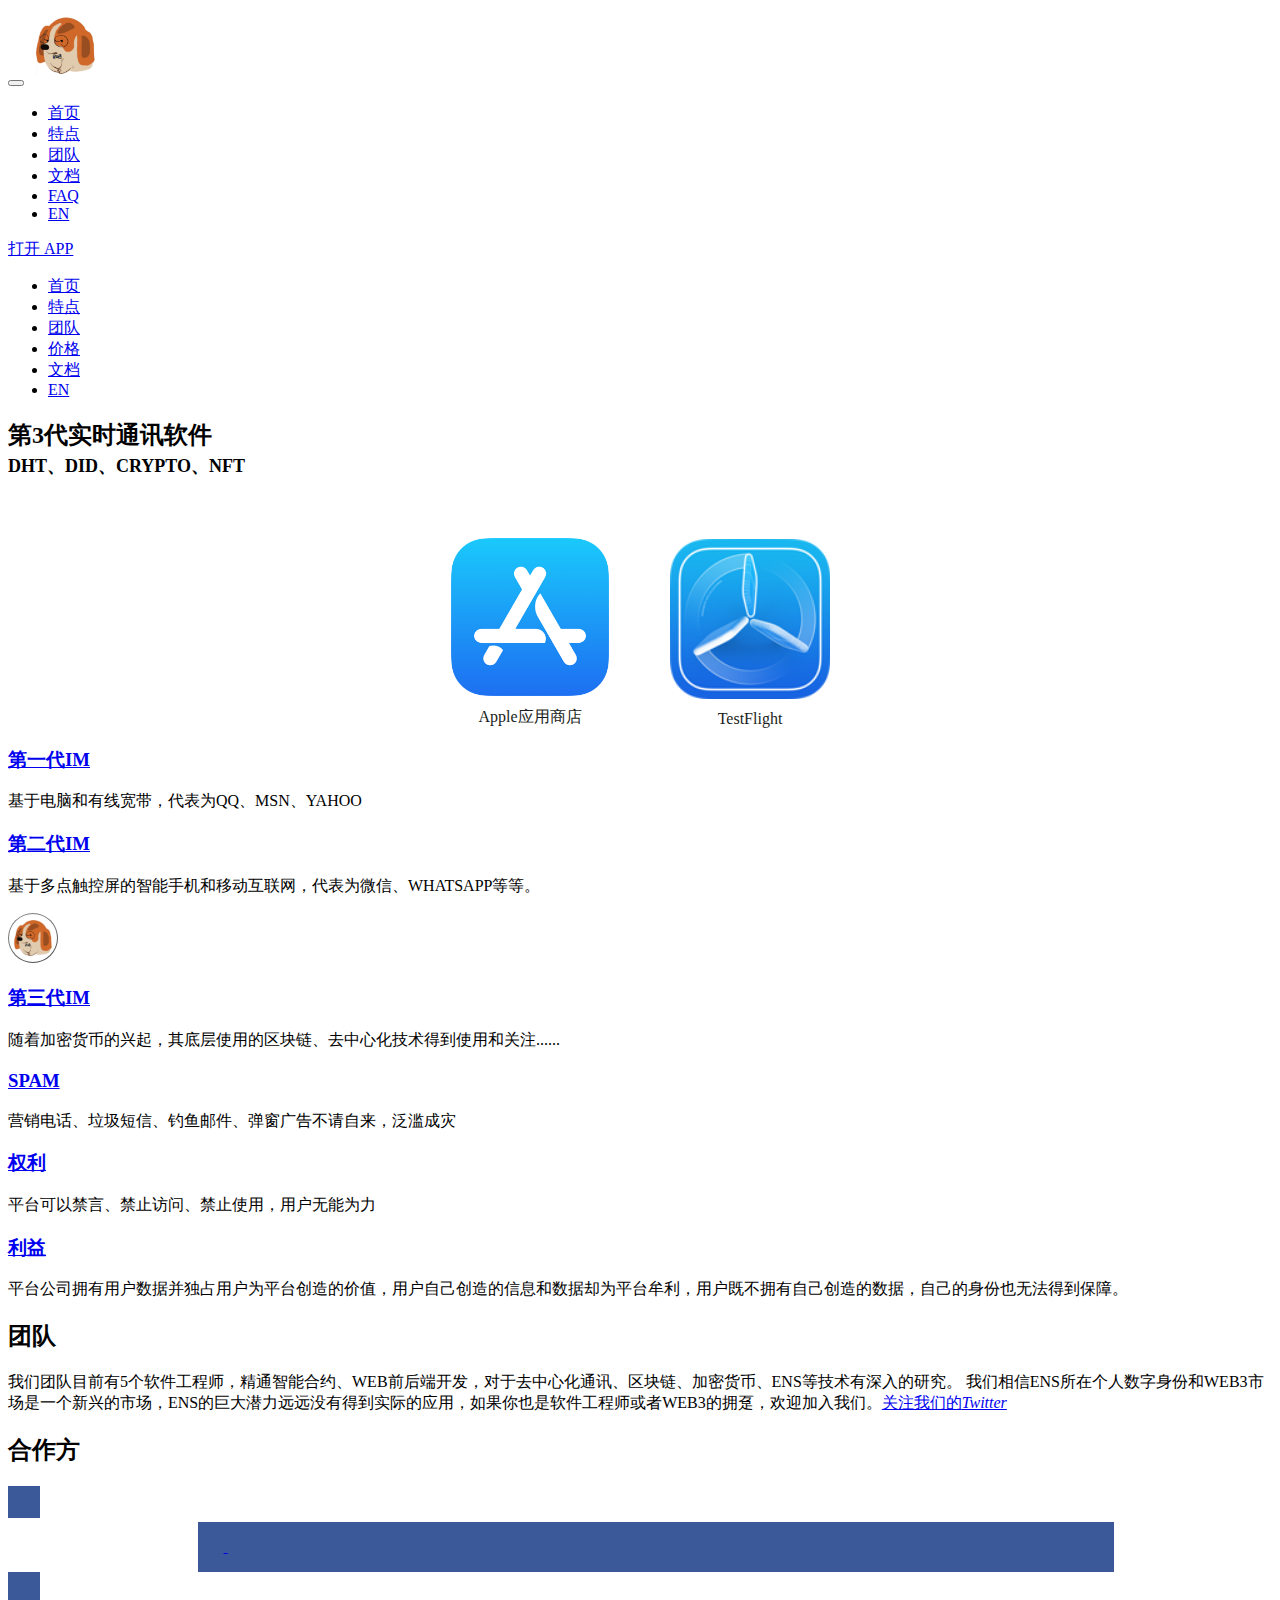
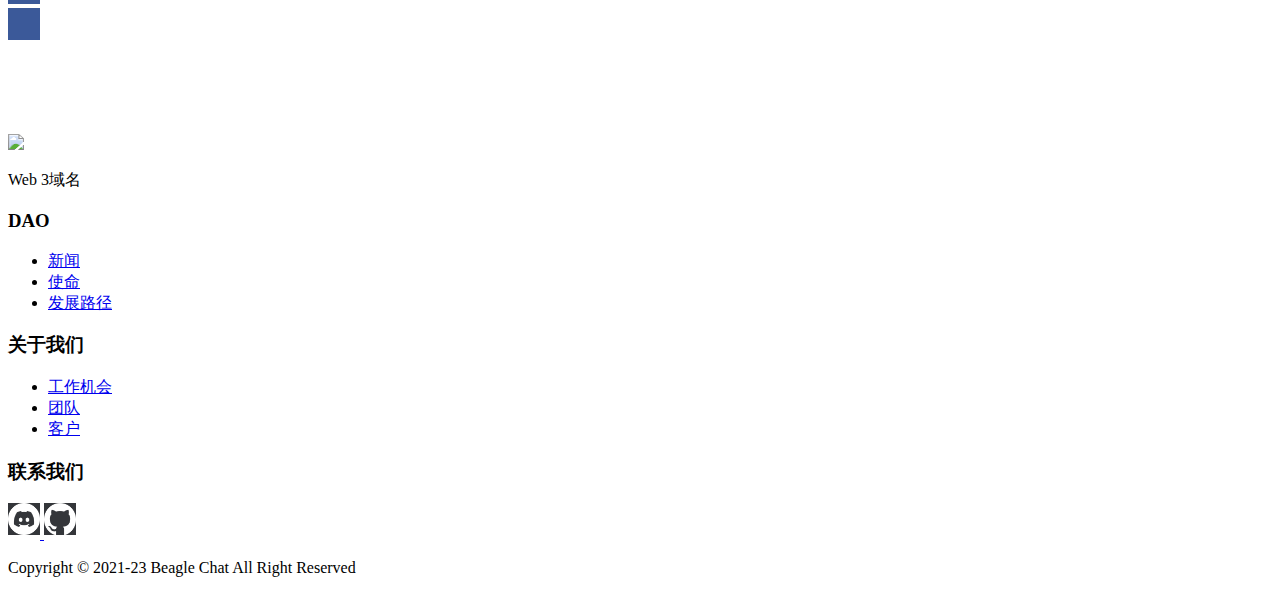
==== indexCN.html @ b703441f "icon in title" ====
<!DOCTYPE html>
<html lang="en">
  <head>
    <!-- Required meta tags -->
    <meta charset="utf-8">
    <meta name="viewport" content="width=device-width, initial-scale=1, shrink-to-fit=no">
      <link rel="icon" href="assets/img/IOSLOGO.png" sizes="150x150">
    <title>Beagle - Peer to Peer Instant Messaging</title>

    <!-- Bootstrap CSS -->
    <link rel="stylesheet" type="text/css" href="assets/css/bootstrap.min.css" >
    <!-- Icon -->
    <link rel="stylesheet" type="text/css" href="assets/fonts/line-icons.css">
    <!-- Slicknav -->
    <link rel="stylesheet" type="text/css" href="assets/css/slicknav.css">
    <!-- Owl carousel -->
    <link rel="stylesheet" type="text/css" href="assets/css/owl.carousel.min.css">
    <link rel="stylesheet" type="text/css" href="assets/css/owl.theme.css">
    <!-- Slick Slider -->
    <link rel="stylesheet" type="text/css" href="assets/css/slick.css" >
    <link rel="stylesheet" type="text/css" href="assets/css/slick-theme.css" >
    <!-- Animate -->
    <link rel="stylesheet" type="text/css" href="assets/css/animate.css">
    <!-- Main Style -->
    <link rel="stylesheet" type="text/css" href="assets/css/main.css">
    <!-- Responsive Style -->
    <link rel="stylesheet" type="text/css" href="assets/css/responsive.css">

    <link rel="stylesheet" type="text/css" href="assets/css/download.css">
  </head>
  <body>

    <!-- Header Area wrapper Starts -->
    <header id="header-wrap">
      <!-- Navbar Start -->
      <nav class="navbar navbar-expand-lg fixed-top scrolling-navbar indigo">
        <div class="container">
          <!-- Brand and toggle get grouped for better mobile display -->
          <div class="navbar-header">
            <button class="navbar-toggler" type="button" data-toggle="collapse" data-target="#main-navbar" aria-controls="main-navbar" aria-expanded="false" aria-label="Toggle navigation">
              <span class="navbar-toggler-icon"></span>
              <span class="icon-menu"></span>
              <span class="icon-menu"></span>
              <span class="icon-menu"></span>
            </button>
<!--            <a href="index.html" class="navbar-brand"><img style="opacity: 1;transform: none;width: 48px;height:48px;padding:10px;background-color: cornflowerblue;border-radius:50%;background: rgba(0, 0, 0, 0) linear-gradient(330.4deg, rgb(68, 188, 240) 4.54%, rgb(114, 152, 248) 59.2%, rgb(160, 153, 255) 148.85%) repeat scroll 0% 0%;" src="assets/img/dns3_logo.svg" alt=""></a>-->
            <a href="index.html" class="navbar-brand"><img src="assets/img/IOSLOGO.png" style="width: 75px"/></a>
          </div>
          <div class="collapse navbar-collapse" id="main-navbar">
            <ul class="navbar-nav mr-auto w-100 justify-content-left clearfix">
              <li class="nav-item active">
                <a class="nav-link" href="#hero-area">
                  首页
                </a>
              </li>
              <li class="nav-item">
                <a class="nav-link" href="#services">
                  特点
                </a>
              </li>
<!--              <li class="nav-item">-->
<!--                <a class="nav-link" href="#feature">-->
<!--                  feature-->
<!--                </a>-->
<!--              </li>-->
              <li class="nav-item">
                <a class="nav-link" href="#team">
                  团队
                </a>
              </li>
<!--              <li class="nav-item">-->
<!--                <a class="nav-link" href="#testimonial">-->
<!--                  Testimonial-->
<!--                </a>-->
<!--              </li>-->
<!--              <li class="nav-item">-->
<!--                <a class="nav-link" href="#pricing">-->
<!--                  价格-->
<!--                </a>-->
<!--              </li>-->
              <li class="nav-item">
                <a class="nav-link" href="https://mirror.xyz/beagles.eth" target="_blank">
                  文档
                </a>
              </li>
              <li class="nav-item">
                <a class="nav-link" href="https://ens.dns3.xyz/faq" target="_blank">
                  FAQ
                </a>
              </li>
              <li class="nav-item">
                <a class="nav-link" href="index.html">
                  EN
                </a>
              </li>
            </ul>
            <div class="btn-sing float-right">
<!--              <a class="btn btn-border" href="https://ens.dns3.xyz/faq" target="_blank">FAQ</a>-->
              <a href="https://app.beagle.chat" class="btn btn-common" target="_blank">打开 APP</a>
            </div>
          </div>
        </div>

        <!-- Mobile Menu Start -->
        <ul class="mobile-menu navbar-nav">
          <li>
            <a class="page-scroll" href="#hero-area">
              首页
            </a>
          </li>
          <li>
            <a class="page-scroll" href="#services">
              特点
            </a>
          </li>
<!--          <li>-->
<!--            <a class="page-scroll" href="#feature">-->
<!--              feature-->
<!--            </a>-->
<!--          </li>-->
          <li>
            <a class="page-scroll" href="#team">
              团队
            </a>
          </li>
<!--          <li>-->
<!--            <a class="page-scroll" href="#testimonial">-->
<!--              Testimonial-->
<!--            </a>-->
<!--          </li>-->
          <li>
            <a class="page-scroll" href="#pricing">
              价格
            </a>
          </li>
          <li class="nav-item">
            <a class="nav-link" href="https://mirror.xyz/beagles.eth" target="_blank">
              文档
            </a>
          </li>
          <li class="nav-item">
            <a class="nav-link" href="index.html">
              EN
            </a>
          </li>
<!--          <li>-->
<!--            <a class="page-scroll" href="#contact">-->
<!--              Contact-->
<!--            </a>-->
<!--          </li>-->
        </ul>
        <!-- Mobile Menu End -->

      </nav>
      <!-- Navbar End -->

      <!-- Hero Area Start -->
      <div id="hero-area" class="hero-area-bg">
        <div class="overlay"></div>
        <div class="container">
          <div class="row">
            <div class="col-md-12 col-sm-12">
              <div class="contents text-center">
                <h2 class="head-title wow fadeInUp">第3代实时通讯软件<br><label style="font-size: large">DHT、DID、CRYPTO、NFT</label></h2>

                <div class="header-button wow fadeInUp" data-wow-delay="0.3s">
                  <div class="download-row">
                    <div class="download-block">
                    <a href="https://apps.apple.com/us/app/beagle/id1597429120" class="ios-download-btn" target="_blank" style=“color:#989A9C；width:20%;marginRight:'5%'” rel="noreferrer"></a>
                    <label class="download-text-block">Apple应用商店</label>
                    </div>
                    <div class="download-block">
                    <a href="https://testflight.apple.com/join/aPZw3K1v"  class="ios-testflight-btn" target="_blank">
                      <!--                  <img style="width: 50px" src="https://testflight.apple.com/images/testflight-128x128_27.png">-->
                      <!--                  <a href="https://apps.apple.com/us/app/beagle/id1597429120"  class="ios-download-btn" target="_blank"></a>-->
                      TestFlight
                    </a>
                    <label class="download-text-block">TestFlight</label>
<!--                      <div class="download-text-block">如果不能从您所在的应用商店下载，可以从TestFlight安装</div>-->
<!--                      <div class="download-text-block">目前还没有Android版本.</div>-->
                    </div>
                  </div>
                </div>
              </div>
<!--              <div class="img-thumb text-center wow fadeInUp" data-wow-delay="0.6s">-->
<!--                <img class="img-fluid" src="assets/img/elaregister.png" alt="">-->
<!--              </div>-->
            </div>
          </div>
        </div>
      </div>
      <!-- Hero Area End -->

    </header>
    <!-- Header Area wrapper End -->

    <!-- Services Section Start -->
    <section id="services" class="section-padding">
      <div class="container">
        <div class="section-header text-center">
<!--          <h2 class="section-title wow fadeInDown" data-wow-delay="0.3s">Our Services</h2>-->
        </div>
        <div class="row">
            <!-- Services item -->
            <div class="col-md-6 col-lg-4 col-xs-12">
                <div class="services-item wow fadeInRight" data-wow-delay="0.6s">
                    <div class="icon">
                        <i class="lni-facebook"></i>
                    </div>
                    <div class="services-content">
                        <h3><a href="#">第一代IM</a></h3>
                        <p>基于电脑和有线宽带，代表为QQ、MSN、YAHOO</p>
                    </div>
                </div>
            </div>
            <!-- Services item -->
            <div class="col-md-6 col-lg-4 col-xs-12">
                <div class="services-item wow fadeInRight" data-wow-delay="0.9s">
                    <div class="icon">
                        <i class="lni-instagram"></i>
                    </div>
                    <div class="services-content">
                        <h3><a href="#">第二代IM</a></h3>
                        <p>基于多点触控屏的智能手机和移动互联网，代表为微信、WHATSAPP等等。</p>
                    </div>
                </div>
            </div>
            <!-- Services item -->
            <div class="col-md-6 col-lg-4 col-xs-12">
                <div class="services-item wow fadeInRight" data-wow-delay="1.2s">
                    <div class="icon">
<!--                        <i class="lni-bitcoin"></i>-->
                        <img style="opacity: 1;transform: none;width: 48px;height:48px;padding:1px;background-color: cornflowerblue;border-radius:50%;background: rgba(0, 0, 0, 0) linear-gradient(330.4deg, rgb(68, 68, 68) 4.54%, rgb(114, 114, 114) 59.2%, rgb(160, 160, 160) 148.85%) repeat scroll 0% 0%;" src="assets/img/IOSLOGO.png" alt="">
                    </div>
                    <div class="services-content">
                        <h3><a href="#">第三代IM</a></h3>
                        <p>随着加密货币的兴起，其底层使用的区块链、去中心化技术得到使用和关注......</p>
                    </div>
                </div>
            </div>
          <!-- Services item -->
          <div class="col-md-6 col-lg-4 col-xs-12">
            <div class="services-item wow fadeInRight" data-wow-delay="0.3s">
              <div class="icon">
                <i class="lni-mobile"></i>
<!--                <img style="opacity: 1;transform: none;width: 48px;height:48px;padding:10px;background-color: cornflowerblue;border-radius:50%;background: rgba(0, 0, 0, 0) linear-gradient(330.4deg, rgb(68, 68, 68) 4.54%, rgb(114, 114, 114) 59.2%, rgb(160, 160, 160) 148.85%) repeat scroll 0% 0%;" src="assets/img/ENSIcon.e806751ddfd6a5b549e599544234f39f.svg" alt="">     -->
              </div>
              <div class="services-content">
                <h3><a href="#">SPAM</a></h3>
                <p>营销电话、垃圾短信、钓鱼邮件、弹窗广告不请自来，泛滥成灾</p>
              </div>
            </div>
          </div>
          <!-- Services item -->
          <div class="col-md-6 col-lg-4 col-xs-12">
            <div class="services-item wow fadeInRight" data-wow-delay="1.8s">
              <div class="icon">
                <i class="lni-key"></i>
              </div>
              <div class="services-content">
                <h3><a href="#">权利</a></h3>
                <p>平台可以禁言、禁止访问、禁止使用，用户无能为力</p>
              </div>
            </div>
          </div>
          <!-- Services item -->
          <div class="col-md-6 col-lg-4 col-xs-12">
            <div class="services-item wow fadeInRight" data-wow-delay="1.5s">
              <div class="icon">
                <i class="lni-briefcase"></i>
              </div>
              <div class="services-content">
                <h3><a href="#">利益</a></h3>
                <p>平台公司拥有用户数据并独占用户为平台创造的价值，用户自己创造的信息和数据却为平台牟利，用户既不拥有自己创造的数据，自己的身份也无法得到保障。</p>
              </div>
            </div>
          </div>

        </div>
      </div>
    </section>
    <!-- Services Section End -->


<!--    &lt;!&ndash; Feature Section Start &ndash;&gt;-->
<!--    <div id="feature">-->
<!--      <div class="container-fluid">-->
<!--        <div class="row">-->
<!--          <div class="col-lg-6 col-md-12 col-sm-12">-->
<!--            <div class="text-wrapper">-->
<!--              <div>-->
<!--                <h2 class="title-hl wow fadeInLeft" data-wow-delay="0.3s">Learn More About Us</h2>-->
<!--                <div class="row">-->
<!--                  <div class="col-md-6 col-sm-6">-->
<!--                    <div class="features-box wow fadeInLeft" data-wow-delay="0.3s">-->
<!--                      <div class="features-icon">-->
<!--                        <i class="lni-layers"></i>-->
<!--                      </div>-->
<!--                      <div class="features-content">-->
<!--                        <h4>-->
<!--                          Bootstrap 4-->
<!--                        </h4>-->
<!--                        <p>-->
<!--                          Lorem ipsum dolor sit amet, consectetur adipisicing elit. Veniam tempora quidem vel sint. -->
<!--                        </p>-->
<!--                      </div>-->
<!--                    </div>-->
<!--                  </div> -->
<!--                  <div class="col-md-6 col-sm-6">-->
<!--                    <div class="features-box wow fadeInLeft" data-wow-delay="0.6s">-->
<!--                      <div class="features-icon">-->
<!--                        <i class="lni-briefcase"></i>-->
<!--                      </div>-->
<!--                      <div class="features-content">-->
<!--                        <h4>-->
<!--                          100% Free-->
<!--                        </h4>-->
<!--                        <p>-->
<!--                          Lorem ipsum dolor sit amet, consectetur adipisicing elit. Veniam tempora quidem vel sint. -->
<!--                        </p>-->
<!--                      </div>-->
<!--                    </div>-->
<!--                  </div>           -->
<!--                  <div class="col-md-6 col-sm-6">-->
<!--                    <div class="features-box wow fadeInLeft" data-wow-delay="0.9s">-->
<!--                      <div class="features-icon">-->
<!--                       <i class="lni-cog"></i>-->
<!--                      </div>-->
<!--                      <div class="features-content">-->
<!--                        <h4>-->
<!--                          Responsive-->
<!--                        </h4>-->
<!--                        <p>-->
<!--                          Lorem ipsum dolor sit amet, consectetur adipisicing elit. Veniam tempora quidem vel sint. -->
<!--                        </p>-->
<!--                      </div>-->
<!--                    </div>-->
<!--                  </div>-->
<!--                  <div class="col-md-6 col-sm-6">-->
<!--                    <div class="features-box wow fadeInLeft" data-wow-delay="1.2s">-->
<!--                      <div class="features-icon">-->
<!--                        <i class="lni-leaf"></i>-->
<!--                      </div>-->
<!--                      <div class="features-content">-->
<!--                        <h4>-->
<!--                          Easy to Use-->
<!--                        </h4>-->
<!--                        <p>-->
<!--                          Lorem ipsum dolor sit amet, consectetur adipisicing elit. Veniam tempora quidem vel sint. -->
<!--                        </p>-->
<!--                      </div>-->
<!--                    </div>-->
<!--                  </div>-->
<!--                </div>-->
<!--              </div>-->
<!--            </div>-->
<!--          </div>-->
<!--          <div class="col-lg-6 col-md-12 col-sm-12 padding-none">-->
<!--            <div class="feature-thumb wow fadeInRight" data-wow-delay="0.3s">-->
<!--              <img src="assets/img/feature/img-1.jpg" alt="">-->
<!--            </div>-->
<!--          </div>-->
<!--        </div>-->
<!--      </div>-->
<!--    </div>-->
    <!-- Feature Section End -->

<!--     Team Section Start-->
    <section id="team" class="section-padding text-center">
      <div class="container">
        <div class="row">
          <div class="col-12">
            <div class="section-header text-center">
              <h2 class="section-title wow fadeInDown" data-wow-delay="0.3s">团队</h2>
            </div>
          </div>
        </div>
        <div class="row">
          <div style="text-align: left">我们团队目前有5个软件工程师，精通智能合约、WEB前后端开发，对于去中心化通讯、区块链、加密货币、ENS等技术有深入的研究。
              我们相信ENS所在个人数字身份和WEB3市场是一个新兴的市场，ENS的巨大潜力远远没有得到实际的应用，如果你也是软件工程师或者WEB3的拥趸，欢迎加入我们。<a href="https://twitter.com/0xDns3" target="_blank">关注我们的<i class="lni-twitter-filled" aria-hidden="true">Twitter</i></a></div>
          <!--          <div class="col-sm-6 col-md-6 col-lg-4">-->
<!--            &lt;!&ndash; Team Item Starts &ndash;&gt;-->
<!--            <div class="team-item text-center">-->
<!--              <div class="team-img">-->
<!--                <img class="img-fluid" src="assets/img/team/team-01.jpg" alt="">-->
<!--                <div class="team-overlay">-->
<!--                  <div class="overlay-social-icon text-center">-->
<!--                    <ul class="social-icons">-->
<!--                      <li><a href="#"><i class="lni-facebook-filled" aria-hidden="true"></i></a></li>-->
<!--                      <li><a href="#"><i class="lni-twitter-filled" aria-hidden="true"></i></a></li>-->
<!--                      <li><a href="#"><i class="lni-instagram-filled" aria-hidden="true"></i></a></li>-->
<!--                    </ul>-->
<!--                  </div>-->
<!--                </div>-->
<!--              </div>-->
<!--              <div class="info-text">-->
<!--                <h3><a href="#">Rafael Basilla</a></h3>-->
<!--                <p>Front-end Developer, Dropbox</p>-->
<!--              </div>-->
<!--            </div>-->
<!--            &lt;!&ndash; Team Item Ends &ndash;&gt;-->
<!--          </div>-->
<!--          <div class="col-sm-6 col-md-6 col-lg-4">-->
<!--            &lt;!&ndash; Team Item Starts &ndash;&gt;-->
<!--            <div class="team-item text-center">-->
<!--              <div class="team-img">-->
<!--                <img class="img-fluid" src="assets/img/team/team-02.jpg" alt="">-->
<!--                <div class="team-overlay">-->
<!--                  <div class="overlay-social-icon text-center">-->
<!--                    <ul class="social-icons">-->
<!--                      <li><a href="#"><i class="lni-facebook-filled" aria-hidden="true"></i></a></li>-->
<!--                      <li><a href="#"><i class="lni-twitter-filled" aria-hidden="true"></i></a></li>-->
<!--                      <li><a href="#"><i class="lni-instagram-filled" aria-hidden="true"></i></a></li>-->
<!--                    </ul>-->
<!--                  </div>-->
<!--                </div>-->
<!--              </div>-->
<!--              <div class="info-text">-->
<!--                <h3><a href="#">Renee Fleck</a></h3>-->
<!--                <p>Product Designer, Tesla</p>-->
<!--              </div>-->
<!--            </div>-->
<!--            &lt;!&ndash; Team Item Ends &ndash;&gt;-->
<!--          </div>-->

<!--          <div class="col-sm-6 col-md-6 col-lg-4">-->
<!--            &lt;!&ndash; Team Item Starts &ndash;&gt;-->
<!--            <div class="team-item text-center">-->
<!--              <div class="team-img">-->
<!--                <img class="img-fluid" src="assets/img/team/team-03.jpg" alt="">-->
<!--                <div class="team-overlay">-->
<!--                  <div class="overlay-social-icon text-center">-->
<!--                    <ul class="social-icons">-->
<!--                      <li><a href="#"><i class="lni-facebook-filled" aria-hidden="true"></i></a></li>-->
<!--                      <li><a href="#"><i class="lni-twitter-filled" aria-hidden="true"></i></a></li>-->
<!--                      <li><a href="#"><i class="lni-instagram-filled" aria-hidden="true"></i></a></li>-->
<!--                    </ul>-->
<!--                  </div>-->
<!--                </div>-->
<!--              </div>-->
<!--              <div class="info-text">-->
<!--                <h3><a href="#">Paul Kowalsy</a></h3>-->
<!--                <p>Lead Designer, TNW</p>-->
<!--              </div>-->
<!--            </div>-->
<!--            &lt;!&ndash; Team Item Ends &ndash;&gt;-->
<!--          </div>-->
<!--          -->
        </div>
      </div>
    </section>
<!--     Team Section End -->

    <!-- Clients Section Start -->
    <div id="clients" class="section-padding">
      <div class="container">
        <div class="section-header text-center">
          <h2 class="section-title wow fadeInDown" data-wow-delay="0.3s">合作方</h2>
        </div>
        <div class="row text-align-">
          <div class="col-lg-3 col-md-3 col-xs-12 wow fadeInUp" data-wow-delay="0.6s">
            <div class="client-item-wrapper">
              <a href="https://iotex.io/" target="_blank">
              <img class="img-fluid" style="padding: 16px;background-color: #3b5999" src="assets/img/clients/iotexlogo.png" alt="">
              </a>
            </div>
          </div>
          <div class="col-lg-3 col-md-3 col-xs-12 wow fadeInUp" data-wow-delay="0.9s">
            <div class="client-item-wrapper" >
              <div style="background-color: #3b5999;margin-left:15%;width:70%;padding: 16px">
                <a href="https://ens.domains/" target="_blank">
              <img class="img-fluid" style="width: 41px;margin-right: 10px" src="assets/img/clients/ens-logo.svg" alt="">
              <img class="img-fluid" style="width: 68px;" src="assets/img/clients/ens-char.svg" alt="">
<!--              <div class="ejop8uh0 css-iz2upi e1f9j8mn0"><img src="[data-uri]" alt="ENS Logo" class="ens-logo"><img src="[data-uri]" alt="ENS Logo text" class="ens-logo-text"></div>            </div>-->
                </a></div>
            </div></div>
          <div class="col-lg-3 col-md-3 col-xs-12 wow fadeInUp" data-wow-delay="0.3s">
            <div class="client-item-wrapper">
              <a href="https://www.elastos.org/" target="_blank">
                <img class="img-fluid" style="padding: 16px;background-color: #3b5999" src="assets/img/clients/elastos_logo_white.webp" alt="">
              </a>
            </div>
          </div>
            <div class="col-lg-3 col-md-3 col-xs-12 wow fadeInUp" data-wow-delay="0.6s">
                <div class="client-item-wrapper">
                    <a href="https://dns3.xyz/" target="_blank">
                        <img class="img-fluid" style="padding: 16px;background-color: #3b5999" src="assets/img/dns3_app(1).svg" alt="">
                    </a>
                </div>
            </div>
<!--          <div class="col-lg-3 col-md-3 col-xs-12 wow fadeInUp" data-wow-delay="1.2s">-->
<!--            <div class="client-item-wrapper">-->
<!--              <div style="margin-top: 12px;">-->
<!--                <a href="https://beagle.chat/" target="_blank">-->
<!--              <img class="img-fluid" style="width: 68px;margin-bottom:16px;padding: 2px" src="assets/img/clients/beagle-foot-logo.png" alt="">-->
<!--              <label style="font-size: 24px;font-weight: bold;color: darkgray">BEAGLE</label>-->
<!--                </a>-->
<!--              </div>-->
<!--            </div>-->
<!--          </div>-->
        </div>
      </div>
    </div>
    <!-- Clients Section End -->

    <!-- Testimonial Section Start -->
<!--    <section id="testimonial" class="testimonial section-padding">-->
<!--      <div class="container">-->
<!--        <div class="row justify-content-center">-->
<!--          <div class="col-lg-7 col-md-12 col-sm-12 col-xs-12">-->
<!--            <div id="testimonials" class="owl-carousel wow fadeInUp" data-wow-delay="1.2s">-->
<!--              <div class="item">-->
<!--                <div class="testimonial-item">-->
<!--                  <div class="content">-->
<!--                    <p class="description">Holisticly empower leveraged ROI whereas effective web-readiness. Completely enable emerging meta-services with cross-platform web services. Quickly initiate inexpensive total linkage rather than extensible scenarios. Holisticly empower leveraged ROI whereas effective web-readiness. </p>-->
<!--                  </div>-->
<!--                  <div class="img-thumb">-->
<!--                    <img src="assets/img/testimonial/img1.jpg" alt="">-->
<!--                  </div>-->
<!--                  <div class="info">-->
<!--                    <h2><a href="#">Grenchen Pearce</a></h2>-->
<!--                    <h3><a href="#">Boston Brothers co.</a></h3>-->
<!--                  </div>-->
<!--                </div>-->
<!--              </div>-->
<!--              <div class="item">-->
<!--                <div class="testimonial-item">-->
<!--                  <div class="content">-->
<!--                    <p class="description">Holisticly empower leveraged ROI whereas effective web-readiness. Completely enable emerging meta-services with cross-platform web services. Quickly initiate inexpensive total linkage rather than extensible scenarios. Holisticly empower leveraged ROI whereas effective web-readiness. </p>-->
<!--                  </div>-->
<!--                  <div class="img-thumb">-->
<!--                    <img src="assets/img/testimonial/img2.jpg" alt="">-->
<!--                  </div>-->
<!--                  <div class="info">-->
<!--                    <h2><a href="#">Domeni GEsson</a></h2>-->
<!--                    <h3><a href="#">Awesome Technology co.</a></h3>-->
<!--                  </div>-->
<!--                </div>-->
<!--              </div>-->
<!--              <div class="item">-->
<!--                <div class="testimonial-item">-->
<!--                  <div class="content">-->
<!--                    <p class="description">Holisticly empower leveraged ROI whereas effective web-readiness. Completely enable emerging meta-services with cross-platform web services. Quickly initiate inexpensive total linkage rather than extensible scenarios. Holisticly empower leveraged ROI whereas effective web-readiness. </p>-->
<!--                  </div>-->
<!--                  <div class="img-thumb">-->
<!--                    <img src="assets/img/testimonial/img3.jpg" alt="">-->
<!--                  </div>-->
<!--                  <div class="info">-->
<!--                    <h2><a href="#">Dommini Albert</a></h2>-->
<!--                    <h3><a href="#">Nesnal Design co.</a></h3>-->
<!--                  </div>-->
<!--                </div>-->
<!--              </div>-->
<!--              <div class="item">-->
<!--                <div class="testimonial-item">-->
<!--                  <div class="content">-->
<!--                    <p class="description">Holisticly empower leveraged ROI whereas effective web-readiness. Completely enable emerging meta-services with cross-platform web services. Quickly initiate inexpensive total linkage rather than extensible scenarios. Holisticly empower leveraged ROI whereas effective web-readiness. </p>-->
<!--                  </div>-->
<!--                  <div class="img-thumb">-->
<!--                    <img src="assets/img/testimonial/img4.png" alt="">-->
<!--                  </div>-->
<!--                  <div class="info">-->
<!--                    <h2><a href="#">Fernanda Anaya</a></h2>-->
<!--                    <h3><a href="#">Developer</a></h3>-->
<!--                  </div>-->
<!--                </div>-->
<!--              </div>-->
<!--              <div class="item">-->
<!--                <div class="testimonial-item">-->
<!--                  <div class="content">-->
<!--                    <p class="description">Holisticly empower leveraged ROI whereas effective web-readiness. Completely enable emerging meta-services with cross-platform web services. Quickly initiate inexpensive total linkage rather than extensible scenarios. Holisticly empower leveraged ROI whereas effective web-readiness. </p>-->
<!--                  </div>-->
<!--                  <div class="img-thumb">-->
<!--                    <img src="assets/img/testimonial/img5.png" alt="">-->
<!--                  </div>-->
<!--                  <div class="info">-->
<!--                    <h2><a href="#">Jason A.</a></h2>-->
<!--                    <h3><a href="#">Designer</a></h3>-->
<!--                  </div>-->
<!--                </div>-->
<!--              </div>-->
<!--            </div>-->
<!--          </div>-->
<!--        </div>-->
<!--      </div>-->
<!--    </section>-->
    <!-- Testimonial Section End -->

    <!-- Pricing section Start -->
<!--    <section id="pricing" class="section-padding">-->
<!--      <div class="container">-->
<!--        <div class="row">-->
<!--          <div class="col-lg-4 col-md-6 col-xs-12">-->
<!--            <div class="table wow fadeInLeft" data-wow-delay="1.2s">-->
<!--              <div class="title">-->
<!--                <h3>基础版</h3>-->
<!--              </div>-->
<!--              <div class="pricing-header">-->
<!--                <p class="price-value">$5<span>/ Year</span></p>-->
<!--              </div>-->
<!--              <ul class="description">-->
<!--                <li>5+字符的名字</li>-->
<!--              </ul>-->
<!--              <a href="https://ens.dns3.xyz" class="btn btn-common">购买</a>-->
<!--            </div>-->
<!--          </div>-->
<!--          <div class="col-lg-4 col-md-6 col-xs-12 active">-->
<!--            <div class="table wow fadeInUp" id="active-tb" data-wow-delay="1.2s">-->
<!--              <div class="title">-->
<!--                <h3>专业版</h3>-->
<!--              </div>-->
<!--               <div class="pricing-header">-->
<!--                  <p class="price-value">$160<span>/ Month</span></p>-->
<!--               </div>-->
<!--              <ul class="description">-->
<!--                <li>4个字符的名字</li>-->
<!--              </ul>-->
<!--              <a href="https://ens.dns3.xyz" class="btn btn-common">购买</a>-->
<!--           </div>-->
<!--          </div>-->
<!--          <div class="col-lg-4 col-md-6 col-xs-12">-->
<!--            <div class="table wow fadeInRight" data-wow-delay="1.2s">-->
<!--              <div class="title">-->
<!--                <h3>专家版</h3>-->
<!--              </div>-->
<!--               <div class="pricing-header">-->
<!--                  <p class="price-value">$640<span>/ Year</span></p>-->
<!--               </div>-->
<!--              <ul class="description">-->
<!--                <li>3个字符的名字</li>-->
<!--              </ul>-->
<!--              <a href="https://ens.dns3.xyz" class="btn btn-common">购买</a>-->
<!--            </div>-->
<!--          </div>-->
<!--        </div>-->
<!--      </div>-->
<!--    </section>-->
    <!-- Pricing Table Section End -->

    <!-- Owl Slider Section Start -->
    <section class="sloder-img section-padding">
      <div class="container">
        <div class="row">
          <div class="col-lg-12 col-md-12 col-sm-12 col-xs-12">
            <div class="slider-center slider">
              <div>
                <div class="img-thumb text-center wow fadeInUp" data-wow-delay="0.6s">
                  <img class="img-fluid" src="assets/img/feature/beagle-friends.png" alt="">
                </div>

              </div>
              <div>
                <img class="img-fluid" src="assets/img/feature/beagle-meeting-list.jpg" alt="">
              </div>
              <div>
                <img class="img-fluid" src="assets/img/feature/beagle-meeting.jpg" alt="">
              </div>
              <div>
                <img class="img-fluid" src="assets/img/feature/beagle-setting.png" alt="">
              </div>
                <div>
                    <img class="img-fluid" src="assets/img/feature/post-1.jpg" alt="">
                </div>
            </div>
          </div>
        </div>
      </div>
    </section>
    <!-- Owl Slider Section End -->

    <!-- Subscribe Section Start -->
<!--    <section id="Subscribes" class="subscribes section-padding">-->
<!--      <div class="container">-->
<!--        <div class="row justify-content-md-center">-->
<!--          <div class="col-md-10 col-lg-5">-->
<!--            <h4 class="wow fadeInUp" data-wow-delay="0.3s">Start For Free</h4>-->
<!--            <p class="wow fadeInUp" data-wow-delay="0.6s">Existing customized ideas through client-based deliverables. <br> Compellingly unleash fully tested outsourcing</p>-->
<!--            <form for="">-->
<!--              <div class="subscribe wow fadeInDown" data-wow-delay="0.3s">-->
<!--                <input type="Email" class="form-control" name="email" placeholder="Email Address">-->
<!--                <button class="btn-submit" type="submit"><i class="lni-arrow-right"></i></button>-->
<!--              </div>-->
<!--            </form>-->
<!--          </div>-->
<!--        </div>-->
<!--      </div>-->
<!--    </section>-->
    <!-- Subscribe Section End -->

    <!-- Contact Section Start -->
<!--    <section id="contact" class="section-padding">    -->
<!--      <div class="container">-->
<!--        <div class="row">-->
<!--          <div class="col-12">-->
<!--            <div class="section-header text-center">-->
<!--              <h2 class="section-title wow fadeInDown" data-wow-delay="0.3s">Contact</h2>-->
<!--            </div>-->
<!--          </div>-->
<!--        </div>-->
<!--        <div class="row contact-form-area wow fadeInUp" data-wow-delay="0.4s">          -->
<!--          <div class="col-md-6 col-lg-6 col-sm-12">-->
<!--            <div class="contact-block">-->
<!--              <h2>Contact Form</h2>-->
<!--              <form id="contactForm">-->
<!--                <div class="row">-->
<!--                  <div class="col-md-6">-->
<!--                    <div class="form-group">-->
<!--                      <input type="text" class="form-control" id="name" name="name" placeholder="Name" required data-error="Please enter your name">-->
<!--                      <div class="help-block with-errors"></div>-->
<!--                    </div>                                 -->
<!--                  </div>-->
<!--                  <div class="col-md-6">-->
<!--                    <div class="form-group">-->
<!--                      <input type="text" placeholder="Email" id="email" class="form-control" name="email" required data-error="Please enter your email">-->
<!--                      <div class="help-block with-errors"></div>-->
<!--                    </div> -->
<!--                  </div>-->
<!--                   <div class="col-md-12">-->
<!--                    <div class="form-group">-->
<!--                      <input type="text" placeholder="Subject" id="msg_subject" class="form-control" required data-error="Please enter your subject">-->
<!--                      <div class="help-block with-errors"></div>-->
<!--                    </div>-->
<!--                  </div>-->
<!--                  <div class="col-md-12">-->
<!--                    <div class="form-group"> -->
<!--                      <textarea class="form-control" id="message" placeholder="Your Message" rows="5" data-error="Write your message" required></textarea>-->
<!--                      <div class="help-block with-errors"></div>-->
<!--                    </div>-->
<!--                    <div class="submit-button">-->
<!--                      <button class="btn btn-common" id="form-submit" type="submit">Send Message</button>-->
<!--                      <div id="msgSubmit" class="h3 text-center hidden"></div> -->
<!--                      <div class="clearfix"></div> -->
<!--                    </div>-->
<!--                  </div>-->
<!--                </div>            -->
<!--              </form>-->
<!--            </div>-->
<!--          </div>-->
<!--          <div class="col-md-6 col-lg-6 col-sm-12">-->
<!--            <div class="contact-right-area wow fadeIn">-->
<!--              <h2>Get In Touch</h2>-->
<!--              <div class="contact-right">-->
<!--                <div class="single-contact">-->
<!--                  <div class="contact-icon">-->
<!--                    <i class="lni-map-marker"></i>-->
<!--                  </div>-->
<!--                  <p>Skopje, Macedonia</p>-->
<!--                </div>-->
<!--                <div class="single-contact">-->
<!--                  <div class="contact-icon">-->
<!--                    <i class="lni-envelope"></i>-->
<!--                  </div>-->
<!--                  <p><a href="#">email@gmail.com</a></p>-->
<!--                  <p><a href="#">tomsaulnier@gmail.com</a></p>-->
<!--                </div>-->
<!--                <div class="single-contact">-->
<!--                  <div class="contact-icon">-->
<!--                    <i class="lni-phone-handset"></i>-->
<!--                  </div>-->
<!--                  <p><a href="#">+42 374 5967</a></p>-->
<!--                  <p><a href="#">+99 123 5967</a></p>-->
<!--                </div>-->
<!--              </div>-->
<!--            </div>-->
<!--          </div>-->
<!--        </div>-->
<!--      </div> -->
<!--    </section>-->
    <!-- Contact Section End -->

    <!-- Map Section Start -->
<!--    <div class="map">-->
<!--      <div class="containre-fulid">-->
<!--        <div id="conatiner-map"></div> -->
<!--      </div>-->
<!--    </div>-->
    <!-- Map Section End -->

	  <!-- Footer Section Start -->
    <footer id="footer" class="footer-area section-padding">
      <div class="container">
        <div class="container">
          <div class="row">
            <div class="col-lg-3 col-md-6 col-sm-12 col-xs-12 wow fadeInUp" data-wow-delay="0.2s">
              <div class="footer-logo mb-3">
<!--                <img src="assets/img/logo.png" alt="">-->
<!--                <img style="opacity: 1;transform: none;width: 48px;height:48px;padding:10px;background-color: cornflowerblue;border-radius:50%;background: rgba(0, 0, 0, 0) linear-gradient(330.4deg, rgb(68, 188, 240) 4.54%, rgb(114, 152, 248) 59.2%, rgb(160, 153, 255) 148.85%) repeat scroll 0% 0%;" src="assets/img/dns3_app(1).svg" alt="">
-->
                <img src="assets/img/dns3_app(1).svg" style="width: 48px">
              </div>
              <p>Web 3域名</p>
            </div>
            <div class="col-lg-3 col-md-6 col-sm-12 col-xs-12 wow fadeInUp" data-wow-delay="0.4s">
              <h3 class="footer-titel">DAO</h3>
              <ul>
                <li><a href="#">新闻</a></li>
                <li><a href="#">使命</a></li>
                <li><a href="#">发展路径</a></li>
              </ul>
            </div>
            <div class="col-lg-3 col-md-6 col-sm-12 col-xs-12 wow fadeInUp" data-wow-delay="0.6s">
              <h3 class="footer-titel">关于我们</h3>
              <ul>
                <li><a href="#">工作机会</a></li>
                <li><a href="#">团队</a></li>
                <li><a href="#">客户</a></li>
              </ul>
            </div>
            <div class="col-lg-3 col-md-6 col-sm-12 col-xs-12 wow fadeInUp" data-wow-delay="0.8s">
              <h3 class="footer-titel">联系我们</h3>
              <div class="social-icon">
<!--  	            <a class="facebook" href="#"><i class="lni-facebook-filled"></i></a>-->
  	            <a class="twitter" href="https://twitter.com/0xwli" target="_blank"><i class="lni-twitter-filled"></i></a>
                <a href="https://discord.gg/he3N4uuW">
                <i data-v-0da1bd0f=""  class="icon-item d-block"><img data-v-0da1bd0f="" style="background-color: #34363a;margin-bottom:4px;width: 32px" src="[data-uri]" alt="Discord" title="Discord"></i>
                </a>
                <a href="https://github.com/0xli">
                  <i data-v-0da1bd0f="" class="icon-item d-block ml-7"><img data-v-0da1bd0f="" style="background-color: #34363a;margin-bottom:4px;width: 32px" src="[data-uri]" alt="Github" title="Github"
                                                                            ></i>
                </a>
                  <!--  	            <a class="instagram" href="#"><i class="lni-instagram-filled"></i></a>-->
<!--  	            <a class="linkedin" href="#"><i class="lni-linkedin-filled"></i></a>-->
              </div>
            </div>
          </div>
        </div>
      </div>
    </footer>
    <!-- Footer Section End -->

    <section id="copyright">
      <div class="container">
        <div class="row">
          <div class="col-md-12">
            <p>Copyright © 2021-23 Beagle Chat All Right Reserved</p>
          </div>
        </div>
      </div>
    </section>

    <!-- Go to Top Link -->
    <a href="#" class="back-to-top">
    	<i class="lni-arrow-up"></i>
    </a>

    <!-- Preloader -->
    <div id="preloader">
      <div class="loader" id="loader-1"></div>
    </div>
    <!-- End Preloader -->

    <!-- jQuery first, then Popper.js, then Bootstrap JS -->
    <script src="assets/js/jquery-min.js"></script>
    <script src="assets/js/popper.min.js"></script>
    <script src="assets/js/bootstrap.min.js"></script>
    <script src="assets/js/owl.carousel.min.js"></script>
    <script src="assets/js/slick.min.js"></script>
    <script src="assets/js/wow.js"></script>
    <script src="assets/js/jquery.nav.js"></script>
    <script src="assets/js/scrolling-nav.js"></script>
    <script src="assets/js/jquery.easing.min.js"></script>
    <script src="assets/js/jquery.slicknav.js"></script>
    <script src="assets/js/main.js"></script>
    <script src="assets/js/form-validator.min.js"></script>
    <script src="assets/js/contact-form-script.min.js"></script>
    <script src="assets/js/map.js"></script>
<!--    <script type="text/javascript" src="//maps.googleapis.com/maps/api/js?key=AIzaSyCsa2Mi2HqyEcEnM1urFSIGEpvualYjwwM"></script>-->

  </body>
</html>
---- assets/css/download.css ----
.download-row {
    /*height: 430px;*/
    display: flex;
    flex-direction: row;
    align-items: center;
    justify-content: center;
}
.download-block {
    height: 230px;
    display: flex;
    flex-direction: column;
    align-items: center;
    margin-left: 30px;
    margin-right: 30px;
    justify-content: center;
}
.download-text-block {
    /*height: 430px;*/
    display: flex;
    flex-direction: column;
    align-items: center;
    justify-content: center;
    color: #1b1e21;
}

.ios-download-btn {
    width: 160px;
    height: 100%;
    background-image: url('../img/icon_appstore__ev0z770zyxoy_large_2x.png');
    /*background-image: url('../image/btn-ios.png');*/
    margin-top: 30px;
    background-size: contain;
    display: inline-block;
    overflow: hidden;
    text-indent: -999px;
    background-repeat: no-repeat;
    background-position: 50% 50%;
}

.ios-testflight-btn {
    width: 160px;
    height: 100%;
    /*height: 122px;*/
    margin-top: 30px;
    background-image: url('../img/testflight-128x128_27.png');
    background-size: contain;
    display: inline-block;
    overflow: hidden;
    text-indent: -999px;
    background-repeat: no-repeat;
    background-position: 50% 50%;
}

.android-download-btn {
    width: 145px;
    height: 36px;
    background-image: url('../img/btn-android.png');
    background-size: cover;
    display: inline-block;
    overflow: hidden;
    text-indent: -999px;
    background-repeat: no-repeat;
    background-position: 50% 50%;
}
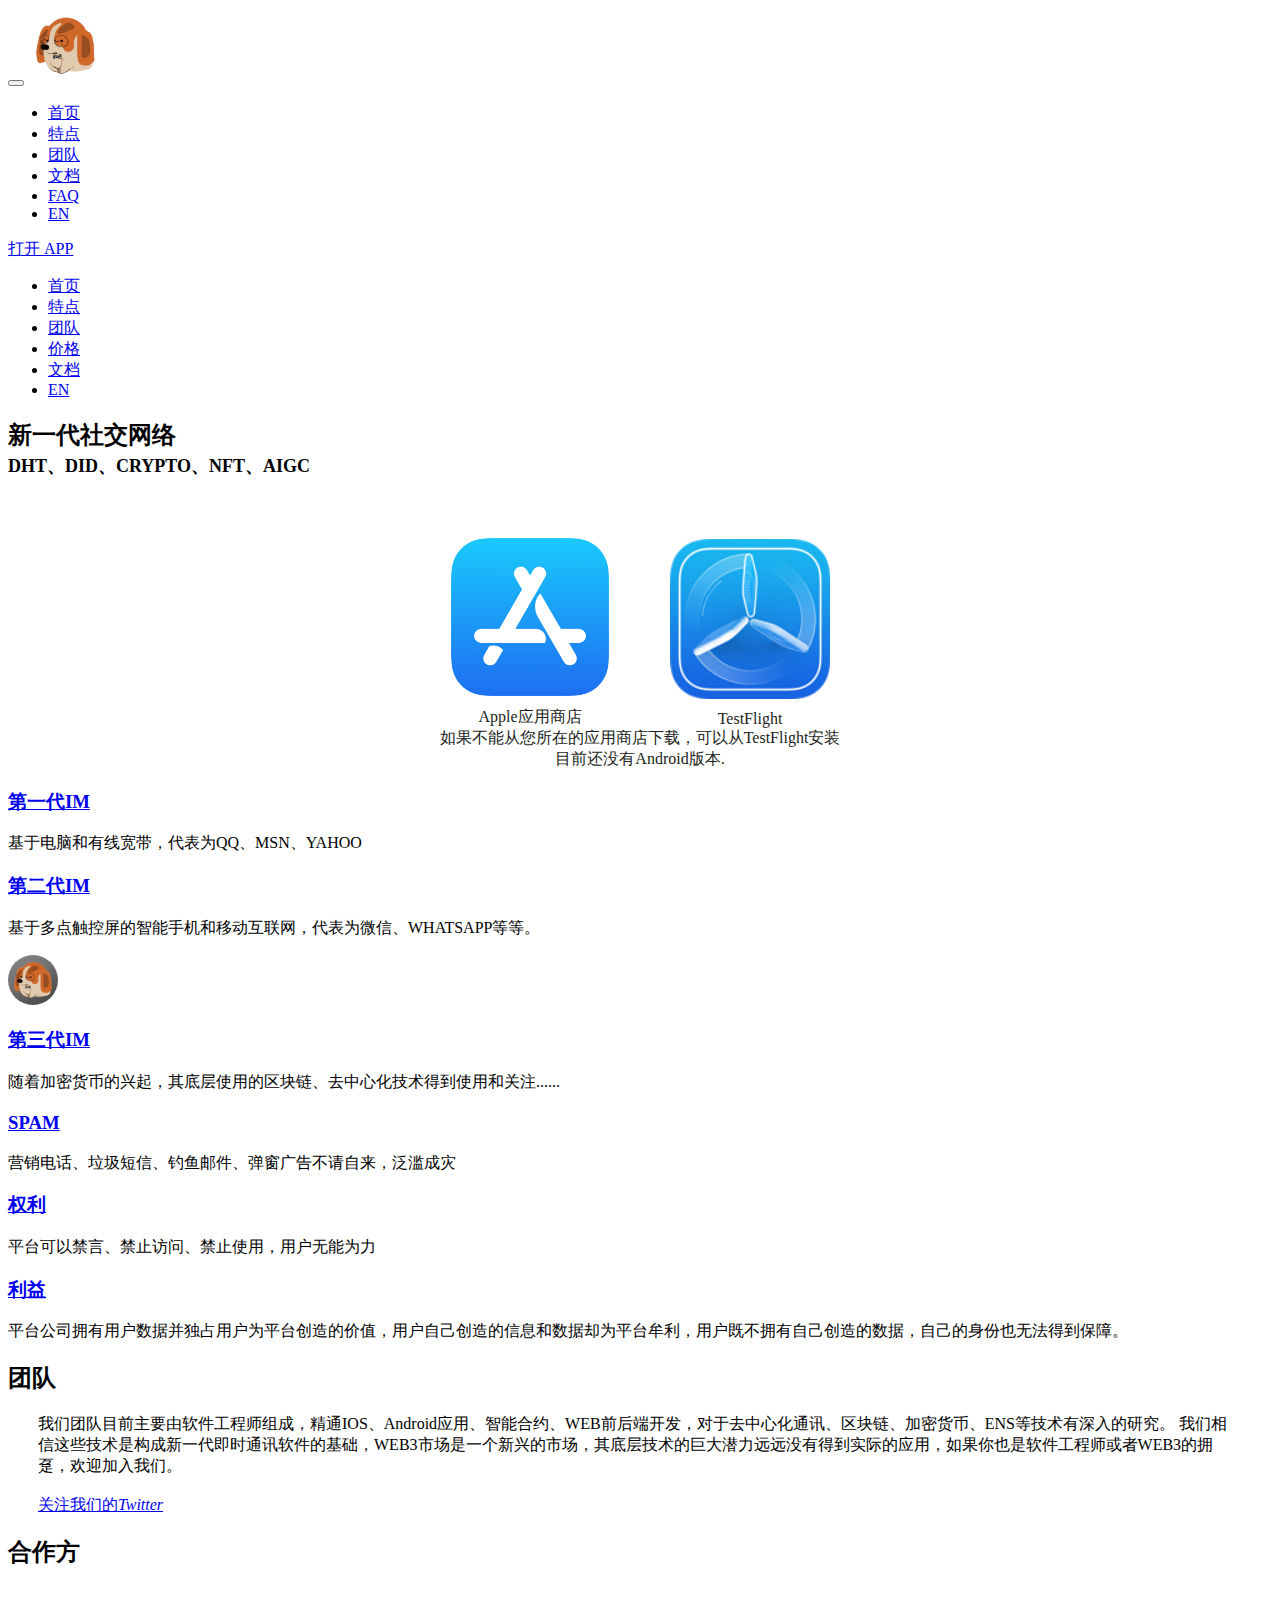
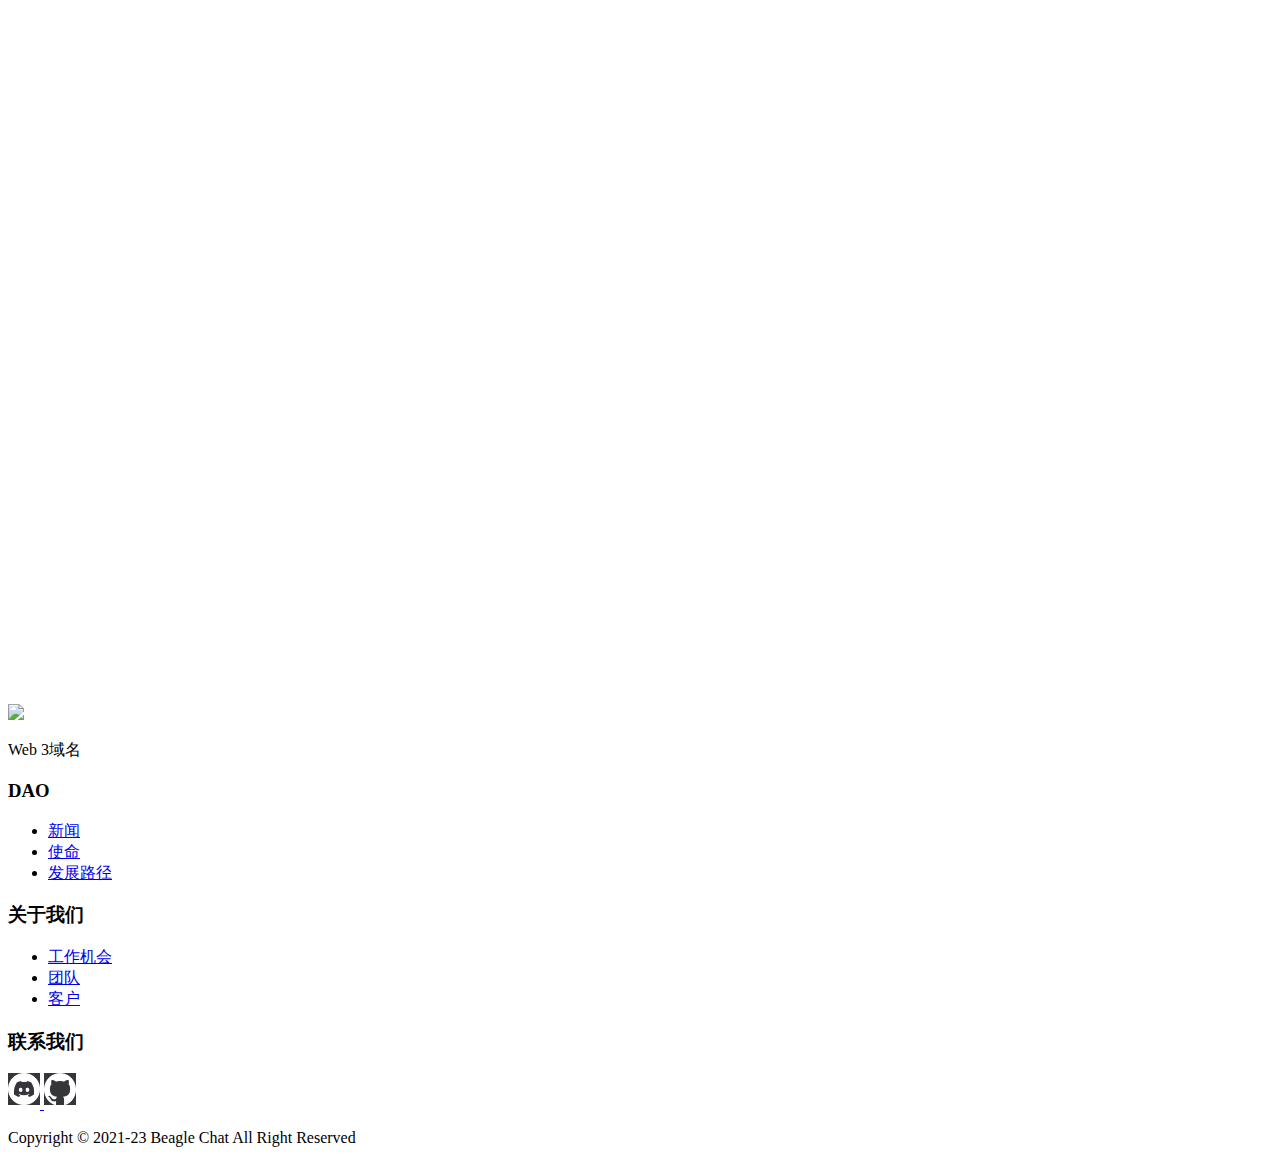
==== commit eeb0b698: "icon in title" ====
--- a/indexCN.html
+++ b/indexCN.html
@@ -4,7 +4,7 @@
     <!-- Required meta tags -->
     <meta charset="utf-8">
     <meta name="viewport" content="width=device-width, initial-scale=1, shrink-to-fit=no">
-      <link rel="icon" href="assets/img/IOSLOGO.png" sizes="150x150">
+      <link rel="icon" href="assets/img/IOSLOGOt.png" sizes="150x150">
     <title>Beagle - Peer to Peer Instant Messaging</title>
 
     <!-- Bootstrap CSS -->
@@ -44,7 +44,7 @@
               <span class="icon-menu"></span>
             </button>
 <!--            <a href="index.html" class="navbar-brand"><img style="opacity: 1;transform: none;width: 48px;height:48px;padding:10px;background-color: cornflowerblue;border-radius:50%;background: rgba(0, 0, 0, 0) linear-gradient(330.4deg, rgb(68, 188, 240) 4.54%, rgb(114, 152, 248) 59.2%, rgb(160, 153, 255) 148.85%) repeat scroll 0% 0%;" src="assets/img/dns3_logo.svg" alt=""></a>-->
-            <a href="index.html" class="navbar-brand"><img src="assets/img/IOSLOGO.png" style="width: 75px"/></a>
+            <a href="index.html" class="navbar-brand"><img src="assets/img/IOSLOGOt.png" style="width: 75px"/></a>
           </div>
           <div class="collapse navbar-collapse" id="main-navbar">
             <ul class="navbar-nav mr-auto w-100 justify-content-left clearfix">
@@ -84,7 +84,7 @@
                 </a>
               </li>
               <li class="nav-item">
-                <a class="nav-link" href="https://ens.dns3.xyz/faq" target="_blank">
+                <a class="nav-link" href="https://app.beagle.chat/pages/faq.html" target="_blank">
                   FAQ
                 </a>
               </li>
@@ -161,7 +161,7 @@
           <div class="row">
             <div class="col-md-12 col-sm-12">
               <div class="contents text-center">
-                <h2 class="head-title wow fadeInUp">第3代实时通讯软件<br><label style="font-size: large">DHT、DID、CRYPTO、NFT</label></h2>
+                <h2 class="head-title wow fadeInUp">新一代社交网络<br><label style="font-size: large">DHT、DID、CRYPTO、NFT、AIGC</label></h2>
 
                 <div class="header-button wow fadeInUp" data-wow-delay="0.3s">
                   <div class="download-row">
@@ -176,11 +176,11 @@
                       TestFlight
                     </a>
                     <label class="download-text-block">TestFlight</label>
-<!--                      <div class="download-text-block">如果不能从您所在的应用商店下载，可以从TestFlight安装</div>-->
-<!--                      <div class="download-text-block">目前还没有Android版本.</div>-->
                     </div>
                   </div>
                 </div>
+                  <div class="download-text-block">如果不能从您所在的应用商店下载，可以从TestFlight安装</div>
+                  <div class="download-text-block">目前还没有Android版本.</div>
               </div>
 <!--              <div class="img-thumb text-center wow fadeInUp" data-wow-delay="0.6s">-->
 <!--                <img class="img-fluid" src="assets/img/elaregister.png" alt="">-->
@@ -230,7 +230,7 @@
                 <div class="services-item wow fadeInRight" data-wow-delay="1.2s">
                     <div class="icon">
 <!--                        <i class="lni-bitcoin"></i>-->
-                        <img style="opacity: 1;transform: none;width: 48px;height:48px;padding:1px;background-color: cornflowerblue;border-radius:50%;background: rgba(0, 0, 0, 0) linear-gradient(330.4deg, rgb(68, 68, 68) 4.54%, rgb(114, 114, 114) 59.2%, rgb(160, 160, 160) 148.85%) repeat scroll 0% 0%;" src="assets/img/IOSLOGO.png" alt="">
+                        <img style="opacity: 1;transform: none;width: 48px;height:48px;padding:1px;background-color: cornflowerblue;border-radius:50%;background: rgba(0, 0, 0, 0) linear-gradient(330.4deg, rgb(68, 68, 68) 4.54%, rgb(114, 114, 114) 59.2%, rgb(160, 160, 160) 148.85%) repeat scroll 0% 0%;" src="assets/img/IOSLOGOt.png" alt="">
                     </div>
                     <div class="services-content">
                         <h3><a href="#">第三代IM</a></h3>
@@ -376,8 +376,8 @@
           </div>
         </div>
         <div class="row">
-          <div style="text-align: left">我们团队目前有5个软件工程师，精通智能合约、WEB前后端开发，对于去中心化通讯、区块链、加密货币、ENS等技术有深入的研究。
-              我们相信ENS所在个人数字身份和WEB3市场是一个新兴的市场，ENS的巨大潜力远远没有得到实际的应用，如果你也是软件工程师或者WEB3的拥趸，欢迎加入我们。<a href="https://twitter.com/0xDns3" target="_blank">关注我们的<i class="lni-twitter-filled" aria-hidden="true">Twitter</i></a></div>
+          <div style="margin-left:30px; margin-right:30px;text-align: left">我们团队目前主要由软件工程师组成，精通IOS、Android应用、智能合约、WEB前后端开发，对于去中心化通讯、区块链、加密货币、ENS等技术有深入的研究。
+              我们相信这些技术是构成新一代即时通讯软件的基础，WEB3市场是一个新兴的市场，其底层技术的巨大潜力远远没有得到实际的应用，如果你也是软件工程师或者WEB3的拥趸，欢迎加入我们。<br></br><a href="https://twitter.com/0xwli" target="_blank">关注我们的<i class="lni-twitter-filled" aria-hidden="true">Twitter</i></a></div>
           <!--          <div class="col-sm-6 col-md-6 col-lg-4">-->
 <!--            &lt;!&ndash; Team Item Starts &ndash;&gt;-->
 <!--            <div class="team-item text-center">-->
@@ -458,33 +458,41 @@
           <h2 class="section-title wow fadeInDown" data-wow-delay="0.3s">合作方</h2>
         </div>
         <div class="row text-align-">
-          <div class="col-lg-3 col-md-3 col-xs-12 wow fadeInUp" data-wow-delay="0.6s">
-            <div class="client-item-wrapper">
-              <a href="https://iotex.io/" target="_blank">
-              <img class="img-fluid" style="padding: 16px;background-color: #3b5999" src="assets/img/clients/iotexlogo.png" alt="">
-              </a>
-            </div>
-          </div>
+<!--          <div class="col-lg-3 col-md-3 col-xs-12 wow fadeInUp" data-wow-delay="0.6s">-->
+<!--            <div class="client-item-wrapper">-->
+<!--              <a href="https://iotex.io/" target="_blank">-->
+<!--              <img class="img-fluid" style="padding: 16px;background-color: #3b5999" src="assets/img/clients/iotexlogo.png" alt="">-->
+<!--              </a>-->
+<!--            </div>-->
+<!--          </div>-->
           <div class="col-lg-3 col-md-3 col-xs-12 wow fadeInUp" data-wow-delay="0.9s">
             <div class="client-item-wrapper" >
-              <div style="background-color: #3b5999;margin-left:15%;width:70%;padding: 16px">
+<!--              <div style="background-color: #3b5999;margin-left:15%;width:70%;padding: 16px">-->
                 <a href="https://ens.domains/" target="_blank">
-              <img class="img-fluid" style="width: 41px;margin-right: 10px" src="assets/img/clients/ens-logo.svg" alt="">
-              <img class="img-fluid" style="width: 68px;" src="assets/img/clients/ens-char.svg" alt="">
+              <img class="img-fluid" style="padding: 16px;width:120px;background-color: transparent" src="assets/img/clients/ens-logo.svg" alt="">
+<!--              <img class="img-fluid" style="width: 68px;" src="assets/img/clients/ens-char.svg" alt="">-->
 <!--              <div class="ejop8uh0 css-iz2upi e1f9j8mn0"><img src="[data-uri]" alt="ENS Logo" class="ens-logo"><img src="[data-uri]" alt="ENS Logo text" class="ens-logo-text"></div>            </div>-->
-                </a></div>
+                </a>
+<!--            </div>-->
             </div></div>
           <div class="col-lg-3 col-md-3 col-xs-12 wow fadeInUp" data-wow-delay="0.3s">
             <div class="client-item-wrapper">
               <a href="https://www.elastos.org/" target="_blank">
-                <img class="img-fluid" style="padding: 16px;background-color: #3b5999" src="assets/img/clients/elastos_logo_white.webp" alt="">
+                <img class="img-fluid" style="padding: 16px;width:120px;background-color: transparent" src="assets/img/clients/elastos-cryptocurrency-icon-512x512-3tkpym4d.png" alt="">
               </a>
             </div>
           </div>
             <div class="col-lg-3 col-md-3 col-xs-12 wow fadeInUp" data-wow-delay="0.6s">
                 <div class="client-item-wrapper">
                     <a href="https://dns3.xyz/" target="_blank">
-                        <img class="img-fluid" style="padding: 16px;background-color: #3b5999" src="assets/img/dns3_app(1).svg" alt="">
+                        <img class="img-fluid" style="padding: 16px;width:120px;background-color: transparent" src="assets/img/dns3_app(1).svg" alt="">
+                    </a>
+                </div>
+            </div>
+            <div class="col-lg-3 col-md-3 col-xs-12 wow fadeInUp" data-wow-delay="0.6s">
+                <div class="client-item-wrapper">
+                    <a href="https://bitcoin.org/zh_CN/" target="_blank">
+                        <img class="img-fluid" style="padding: 16px;width:180px;background-color: transparent" src="assets/img/clients/lighting.png" alt="">
                     </a>
                 </div>
             </div>
@@ -642,14 +650,14 @@
       <div class="container">
         <div class="row">
           <div class="col-lg-12 col-md-12 col-sm-12 col-xs-12">
-            <div class="slider-center slider">
-              <div>
+            <div class="slider-center slider" >
+              <div >
                 <div class="img-thumb text-center wow fadeInUp" data-wow-delay="0.6s">
                   <img class="img-fluid" src="assets/img/feature/beagle-friends.png" alt="">
                 </div>
 
               </div>
-              <div>
+                <div style="height: 500px">
                 <img class="img-fluid" src="assets/img/feature/beagle-meeting-list.jpg" alt="">
               </div>
               <div>
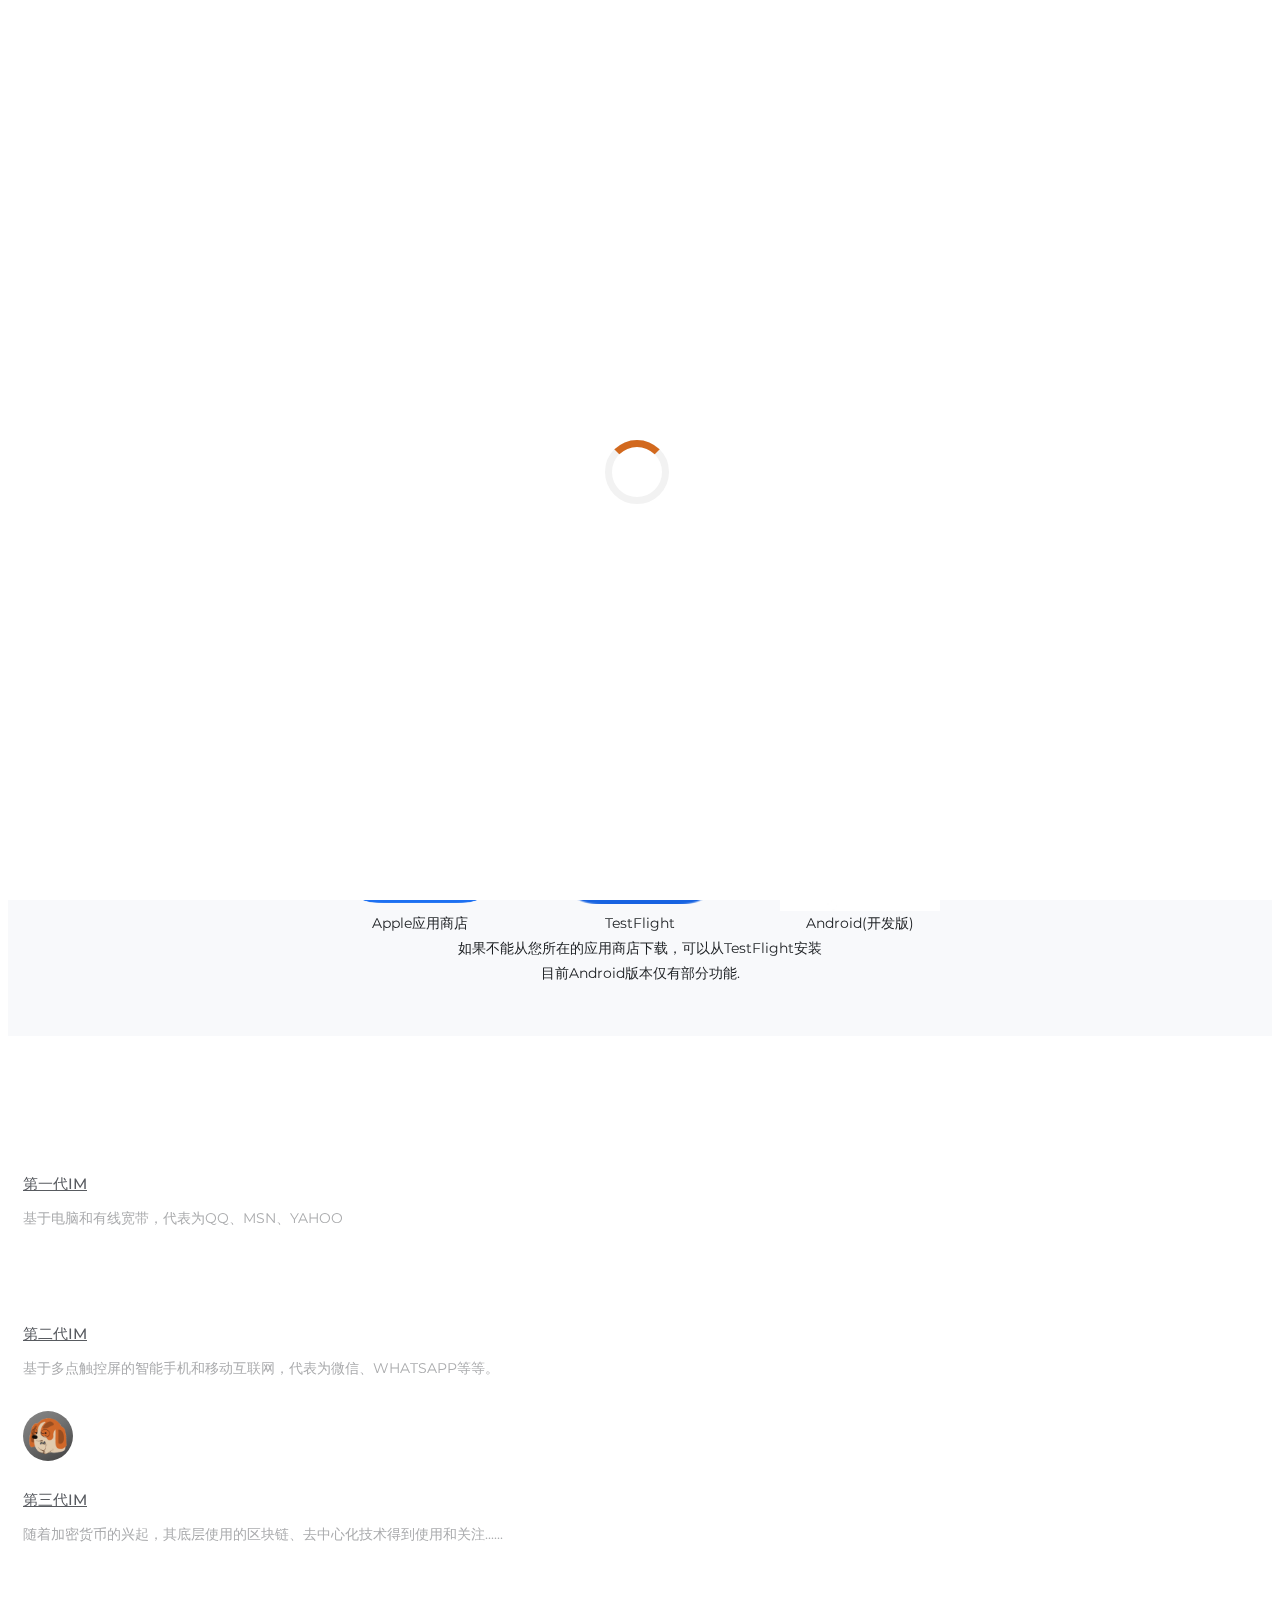
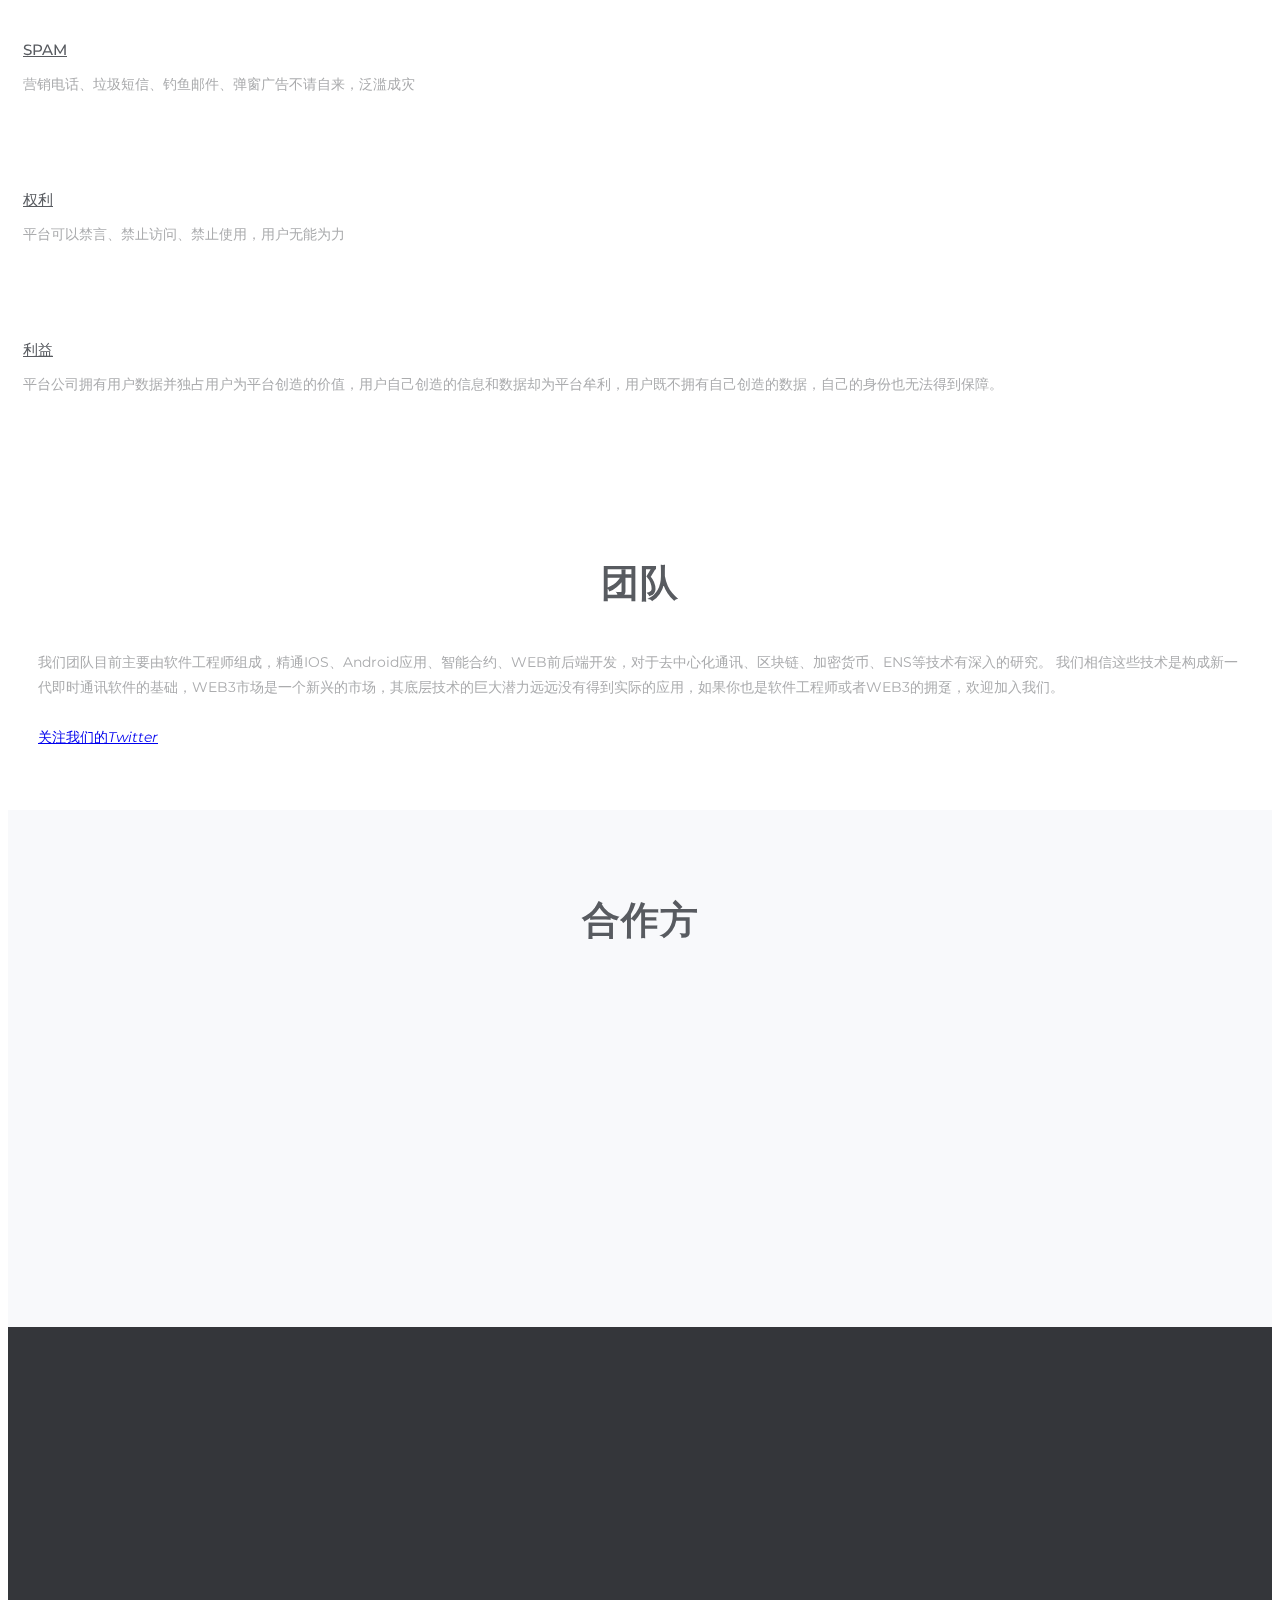
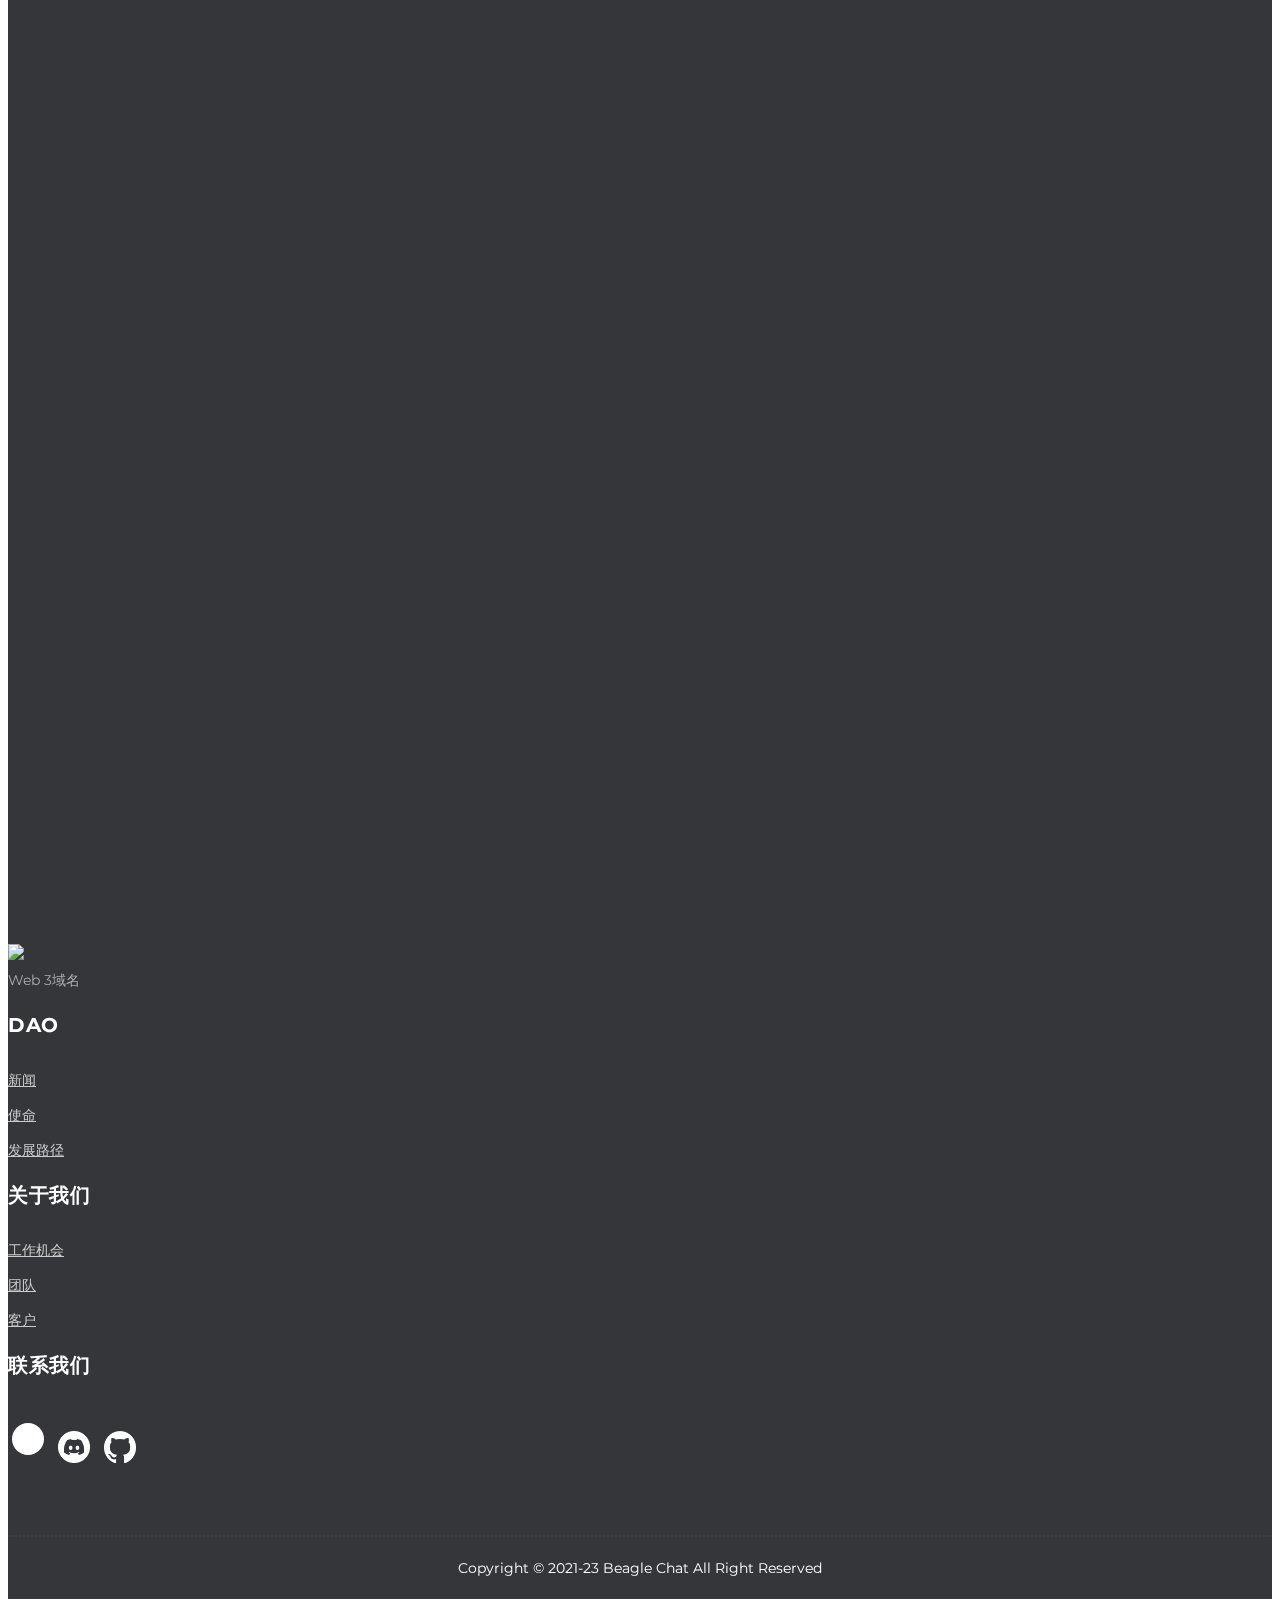
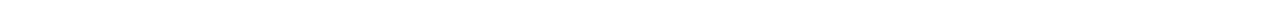
==== commit 8a16793c: "Android download" ====
--- a/indexCN.html
+++ b/indexCN.html
@@ -169,18 +169,26 @@
                     <a href="https://apps.apple.com/us/app/beagle/id1597429120" class="ios-download-btn" target="_blank" style=“color:#989A9C；width:20%;marginRight:'5%'” rel="noreferrer"></a>
                     <label class="download-text-block">Apple应用商店</label>
                     </div>
+                      <div class="download-block">
+                          <a href="https://testflight.apple.com/join/aPZw3K1v"  class="ios-testflight-btn" target="_blank">
+                              <!--                  <img style="width: 50px" src="https://testflight.apple.com/images/testflight-128x128_27.png">-->
+                              <!--                  <a href="https://apps.apple.com/us/app/beagle/id1597429120"  class="ios-download-btn" target="_blank"></a>-->
+                              TestFlight
+                          </a>
+                          <label class="download-text-block">TestFlight</label>
+                      </div>
                     <div class="download-block">
-                    <a href="https://testflight.apple.com/join/aPZw3K1v"  class="ios-testflight-btn" target="_blank">
+                    <a href="/assets/beaglechat-release.apk"  class="android-download-btn" target="_blank">
                       <!--                  <img style="width: 50px" src="https://testflight.apple.com/images/testflight-128x128_27.png">-->
                       <!--                  <a href="https://apps.apple.com/us/app/beagle/id1597429120"  class="ios-download-btn" target="_blank"></a>-->
                       TestFlight
                     </a>
-                    <label class="download-text-block">TestFlight</label>
+                    <label class="download-text-block">Android(开发版)</label>
                     </div>
                   </div>
                 </div>
                   <div class="download-text-block">如果不能从您所在的应用商店下载，可以从TestFlight安装</div>
-                  <div class="download-text-block">目前还没有Android版本.</div>
+                  <div class="download-text-block">目前Android版本仅有部分功能.</div>
               </div>
 <!--              <div class="img-thumb text-center wow fadeInUp" data-wow-delay="0.6s">-->
 <!--                <img class="img-fluid" src="assets/img/elaregister.png" alt="">-->
--- a/assets/css/main.css
+++ b/assets/css/main.css
@@ -0,0 +1,1316 @@
+@import url("https://fonts.googleapis.com/css?family=Montserrat:400,500,700");
+html {
+  overflow-x: hidden;
+}
+
+body {
+  background: #fff;
+  font-size: 14px;
+  font-weight: 400;
+  font-family: 'Montserrat', sans-serif;
+  -webkit-box-sizing: border-box;
+  -moz-box-sizing: border-box;
+  box-sizing: border-box;
+  -webkit-font-smoothing: subpixel-antialiased;
+  color: #abacae;
+  line-height: 25px;
+  -webkit-backface-visibility: hidden;
+  backface-visibility: hidden;
+  overflow-x: hidden;
+}
+
+h1, h2, h3, h4 {
+  font-size: 38px;
+  color: #585b60;
+  font-weight: 700;
+  font-family: 'Montserrat', sans-serif;
+}
+
+a {
+  -webkit-transition: all 0.2s linear;
+  -moz-transition: all 0.2s linear;
+  -o-transition: all 0.2s linear;
+  transition: all 0.2s linear;
+}
+
+a:hover {
+  text-decoration: none;
+}
+
+a a:focus {
+  outline: none;
+}
+
+p {
+  font-weight: 400;
+  font-family: 'Montserrat', sans-serif;
+  margin: 0px;
+  font-size: 14px;
+}
+
+ul, ol {
+  list-style: outside none none;
+  margin: 0;
+  padding: 0;
+}
+
+ul li, ol li {
+  list-style: none;
+}
+
+.section-title-header p {
+  text: center;
+  font-weight: 400;
+  line-height: 26px;
+  padding-bottom: 36px;
+}
+
+.section-title {
+  color: #585b60;
+  font-size: 38px;
+  text-align: center;
+  letter-spacing: 1px;
+  line-height: 1;
+  margin-bottom: 48px;
+  padding: 0 10px;
+  position: relative;
+}
+
+.padding-none {
+  padding: 0px;
+}
+
+.btn {
+  font-size: 14px;
+  padding: 10px 30px;
+  cursor: pointer;
+  font-weight: 400;
+  color: #fff;
+  border-radius: 30px;
+  -webkit-transition: all 0.2s linear;
+  -moz-transition: all 0.2s linear;
+  -o-transition: all 0.2s linear;
+  transition: all 0.2s linear;
+  display: inline-block;
+}
+
+.btn:focus,
+.btn:active {
+  box-shadow: none;
+  outline: none;
+  color: #fff;
+}
+
+.btn-common {
+  /*background-color: #0DAC67;*/
+  background-color: chocolate;
+  position: relative;
+  z-index: 1;
+}
+
+.btn-common:hover {
+  color: #fff;
+  background-color: #4297e0;
+  box-shadow: 0 6px 22px rgba(0, 0, 0, 0.1);
+  transition: all .2s ease-in-out;
+  -moz-transition: all .2s ease-in-out;
+  -webkit-transition: all .2s ease-in-out;
+}
+
+.btn-border {
+  color: #0DAC67;
+  background-color: transparent;
+  border: 1px solid #0DAC67;
+}
+
+.btn-border:hover {
+  color: #fff;
+  border-color: #0DAC67;
+  background-color: #0DAC67;
+}
+
+.btn-border:focus {
+  color: #fff;
+  border-color: #0DAC67;
+  background-color: #0DAC67;
+}
+
+.btn-lg {
+  padding: 14px 33px;
+  text-transform: uppercase;
+  font-size: 16px;
+}
+
+.btn-rm {
+  padding: 7px 18px;
+  text-transform: capitalize;
+}
+
+button:focus {
+  outline: none !important;
+}
+
+.icon-close, .icon-check {
+  color: #0DAC67;
+}
+
+.social-icon a {
+  color: #666;
+  background: #fff;
+  width: 32px;
+  height: 32px;
+  line-height: 34px;
+  display: inline-block;
+  text-align: center;
+  border-radius: 100%;
+  font-size: 16px;
+  margin: 15px 6px 12px 4px;
+  transition: all 0.3s ease-in-out 0s;
+  -moz-transition: all 0.3s ease-in-out 0s;
+  -webkit-transition: all 0.3s ease-in-out 0s;
+  -o-transition: all 0.3s ease-in-out 0s;
+}
+
+.social-icon a:hover {
+  color: #fff !important;
+}
+
+.social-icon .facebook:hover {
+  background: #3b5999;
+}
+
+.social-icon .twitter:hover {
+  background: #4A9CEC;
+}
+
+.social-icon .instagram:hover {
+  background: #D6274D;
+}
+
+.social-icon .linkedin:hover {
+  background: #1260A2;
+}
+
+.social-icon .google:hover {
+  background: #CE332A;
+}
+
+/* ScrollToTop */
+a.back-to-top {
+  display: none;
+  position: fixed;
+  bottom: 18px;
+  right: 15px;
+  text-decoration: none;
+}
+
+a.back-to-top i {
+  display: block;
+  font-size: 22px;
+  width: 40px;
+  height: 40px;
+  line-height: 40px;
+  color: #fff;
+  background: #0DAC67;
+  border-radius: 30px;
+  text-align: center;
+  transition: all 0.2s ease-in-out;
+  -moz-transition: all 0.2s ease-in-out;
+  -webkit-transition: all 0.2s ease-in-out;
+  -o-transition: all 0.2s ease-in-out;
+  box-shadow: 0 0 4px rgba(0, 0, 0, 0.14), 0 4px 8px rgba(0, 0, 0, 0.28);
+}
+
+a.back-to-top:hover, a.back-to-top:focus {
+  text-decoration: none;
+}
+
+/* Preloader */
+#preloader {
+  position: fixed;
+  top: 0;
+  left: 0;
+  right: 0;
+  bottom: 0;
+  background-color: #fff;
+  z-index: 9999999;
+}
+
+.loader {
+  top: 50%;
+  width: 50px;
+  height: 50px;
+  border-radius: 100%;
+  position: relative;
+  margin: 0 auto;
+}
+/* loading circle color */
+#loader-1:before, #loader-1:after {
+  content: "";
+  position: absolute;
+  top: -10px;
+  left: -10px;
+  width: 100%;
+  height: 100%;
+  border-radius: 100%;
+  border: 7px solid transparent;
+  /*border-top-color: #0d67ac;*/
+  border-top-color: chocolate;
+}
+
+#loader-1:before {
+  z-index: 100;
+  animation: spin 1s infinite;
+}
+
+#loader-1:after {
+  border: 7px solid #f2f2f2;
+}
+
+@keyframes spin {
+  0% {
+    -webkit-transform: rotate(0deg);
+    -ms-transform: rotate(0deg);
+    -o-transform: rotate(0deg);
+    transform: rotate(0deg);
+  }
+  100% {
+    -webkit-transform: rotate(360deg);
+    -ms-transform: rotate(360deg);
+    -o-transform: rotate(360deg);
+    transform: rotate(360deg);
+  }
+}
+
+.section-padding {
+  padding: 60px 0;
+}
+
+hr {
+  border-top: 1px dotted #ddd;
+}
+
+#feature {
+  background: #f8f9fb;
+}
+
+.text-wrapper {
+  height: 100%;
+  display: table;
+  padding-left: 140px;
+}
+
+.text-wrapper > div {
+  vertical-align: middle;
+  display: table-cell;
+}
+
+.feature-thumb {
+  margin-right: -60px;
+}
+
+.title-hl {
+  font-size: 40px;
+  margin-bottom: 30px;
+}
+
+.features-box {
+  margin-top: 15px;
+  margin-bottom: 15px;
+}
+
+.features-box .features-icon {
+  margin-bottom: 15px;
+}
+
+.features-box .features-icon i {
+  color: #0DAC67;
+  font-size: 30px;
+}
+
+.features-box .features-content h4 {
+  font-size: 15px;
+  font-weight: 500;
+  margin-bottom: 5px;
+  transition: all 0.4s ease-in-out;
+  -moz-transition: all 0.4s ease-in-out;
+  -webkit-transition: all 0.4s ease-in-out;
+  -o-transition: all 0.4s ease-in-out;
+}
+
+#clients {
+  background: #f8f9fb;
+}
+
+.client-item-wrapper {
+  text-align: center;
+  padding: 15px;
+}
+
+.client-item-wrapper img {
+  opacity: 0.5;
+  filter: grayscale(100%);
+  -webkit-filter: grayscale(100%);
+  filter: gray;
+  transition: all .6s ease;
+  -moz-transition: all .6s ease;
+  -webkit-transition: all .6s ease;
+}
+
+.client-item-wrapper:hover img {
+  opacity: 1;
+  filter: grayscale(0%);
+  -webkit-filter: grayscale(0%);
+}
+
+/* Services Item */
+.services-item {
+  padding: 15px;
+  border-radius: 4px;
+  text-align: left;
+  transition: all 0.3s ease-in-out 0s;
+  -moz-transition: all 0.3s ease-in-out 0s;
+  -webkit-transition: all 0.3s ease-in-out 0s;
+  -o-transition: all 0.3s ease-in-out 0s;
+}
+
+.services-item .icon i {
+  font-size: 42px;
+  width: 42px;
+  display: block;
+  height: 42px;
+  color: #595757;
+}
+
+.services-item .services-content h3 {
+  margin-top: 10px;
+  font-weight: 500;
+  margin-bottom: 10px;
+}
+
+.services-item .services-content h3 a {
+  font-size: 15px;
+  text-transform: uppercase;
+  color: #585b60;
+}
+
+.services-item .services-content h3 a:hover {
+  color: #0DAC67;
+}
+
+.navbar-brand {
+  position: relative;
+  padding: 0px;
+}
+
+.top-nav-collapse {
+  background: #fff;
+  z-index: 999999;
+  top: 0px !important;
+  min-height: 58px;
+  box-shadow: 0px 3px 6px 3px rgba(0, 0, 0, 0.06);
+  -webkit-animation-duration: 1s;
+  animation-duration: 1s;
+  -webkit-animation-fill-mode: both;
+  animation-fill-mode: both;
+  -webkit-animation-name: fadeInDown;
+  animation-name: fadeInDown;
+  background: #fff !important;
+}
+
+.top-nav-collapse .navbar-brand {
+  top: 0px;
+}
+
+.top-nav-collapse .navbar-brand img {
+  width: 65%;
+}
+
+.top-nav-collapse .navbar-nav .nav-link {
+  color: #585b60 !important;
+  margin-top: 0px !important;
+  margin-bottom: 0px !important;
+}
+
+.top-nav-collapse .navbar-nav .nav-link:hover {
+  cursor: pointer;
+  color: #0DAC67 !important;
+}
+
+.top-nav-collapse .navbar-nav li.active a.nav-link {
+  color: #0DAC67 !important;
+}
+
+.indigo {
+  background: transparent;
+}
+
+.menu-bg {
+  background: transparent;
+}
+
+.navbar-expand-lg .navbar-nav .nav-link i {
+  font-size: 14px;
+  margin-left: 5px;
+  vertical-align: middle;
+  -webkit-transition: all 0.3s ease-in-out;
+  -moz-transition: all 0.3s ease-in-out;
+  transition: all 0.3s ease-in-out;
+}
+
+.navbar-expand-lg .navbar-nav .nav-link {
+  color: #585b60;
+  font-weight: 400;
+  padding: 8px 17px;
+  margin-top: 15px;
+  margin-bottom: 15px;
+  line-height: 40px;
+  text-transform: uppercase;
+  cursor: pointer;
+  background: transparent;
+  -webkit-transition: all 0.3s ease-in-out;
+  -moz-transition: all 0.3s ease-in-out;
+  transition: all 0.3s ease-in-out;
+}
+
+.navbar-expand-lg .navbar-nav li a:hover,
+.navbar-expand-lg .navbar-nav li .active > a,
+.navbar-expand-lg .navbar-nav li a:focus {
+  color: #0DAC67;
+  outline: none;
+}
+
+.navbar-expand-lg .navbar-nav .active > .nav-link,
+.navbar-expand-lg .navbar-nav .nav-link.active,
+.navbar-expand-lg .navbar-nav .nav-link.open,
+.navbar-expand-lg .navbar-nav .open > .nav-link {
+  color: #0DAC67 !important;
+}
+
+.navbar-expand-lg .navbar-nav .nav-link:focus,
+.navbar-expand-lg .navbar-nav .nav-link:hover {
+  color: #0DAC67 !important;
+}
+
+.navbar {
+  padding: 0;
+}
+
+.navbar li.active a.nav-link {
+  color: #137ED9;
+}
+
+.dropdown-toggle::after {
+  display: none;
+}
+
+.dropdown-menu {
+  margin: 0;
+  padding: 0;
+  display: none;
+  position: absolute;
+  z-index: 99;
+  min-width: 210px;
+  background-color: #fff;
+  white-space: nowrap;
+  border-radius: 4px;
+  -webkit-box-shadow: 0 6px 12px rgba(0, 0, 0, 0.175);
+  box-shadow: 0 6px 12px rgba(0, 0, 0, 0.175);
+  animation: fadeIn 0.4s;
+  -webkit-animation: fadeIn 0.4s;
+  -moz-animation: fadeIn 0.4s;
+  -o-animation: fadeIn 0.4s;
+  -ms-animation: fadeIn 0.4s;
+}
+
+.dropdown-menu:before {
+  content: "";
+  display: inline-block;
+  position: absolute;
+  bottom: 100%;
+  left: 20%;
+  margin-left: -5px;
+  border-right: 10px solid transparent;
+  border-left: 10px solid transparent;
+  border-bottom: 10px solid #fff;
+}
+
+.dropdown:hover .dropdown-menu {
+  display: block;
+  position: absolute;
+  text-align: left;
+  top: 100%;
+  border: none;
+  animation: fadeIn 0.4s;
+  -webkit-animation: fadeIn 0.4s;
+  -moz-animation: fadeIn 0.4s;
+  -o-animation: fadeIn 0.4s;
+  -ms-animation: fadeIn 0.4s;
+}
+
+.dropdown .dropdown-menu .dropdown-item {
+  width: 100%;
+  padding: 12px 20px;
+  font-size: 14px;
+  color: #333;
+  border-bottom: 1px solid #f1f1f1;
+  text-decoration: none;
+  display: inline-block;
+  float: left;
+  clear: both;
+  position: relative;
+  outline: 0;
+  transition: all 0.3s ease-in-out;
+  -webkit-transition: all 0.3s ease-in-out;
+  -moz-transition: all 0.3s ease-in-out;
+  -o-transition: all 0.3s ease-in-out;
+  -ms-transition: all 0.3s ease-in-out;
+}
+
+.dropdown .dropdown-menu .dropdown-item:last-child {
+  border-bottom: none;
+  border-bottom-left-radius: 4px;
+  border-bottom-right-radius: 4px;
+}
+
+.dropdown .dropdown-menu .dropdown-item:first-child {
+  border-top-left-radius: 4px;
+  border-top-right-radius: 4px;
+}
+
+.dropdown .dropdown-item:focus,
+.dropdown .dropdown-item:hover,
+.dropdown .dropdown-item.active {
+  color: #137ED9;
+  background: #f7f7f7;
+}
+
+.dropdown-item.active, .dropdown-item:active {
+  background: transparent;
+}
+
+.fadeInUpMenu {
+  -webkit-animation-name: fadeInUpMenu;
+  animation-name: fadeInUpMenu;
+}
+
+.slicknav_btn {
+  border-color: #137ED9;
+}
+
+.slicknav_menu .slicknav_icon-bar {
+  background: #137ED9;
+}
+
+/* only small tablets */
+@media (min-width: 768px) and (max-width: 991px) {
+  #nav-main li a.nav-link {
+    padding-top: 18px;
+  }
+}
+
+.navbar-toggler {
+  display: none;
+}
+
+.mobile-menu {
+  display: none;
+}
+
+.slicknav_menu {
+  display: none;
+}
+
+@media screen and (max-width: 991px) {
+  .navbar-header {
+    width: 100%;
+  }
+  .navbar-brand {
+    position: absolute;
+    padding: 15px 15px;
+    top: 0;
+  }
+  .navbar-brand img {
+    width: 75%;
+  }
+  .slicknav_menu {
+    display: block;
+  }
+  .slicknav_nav a:hover,
+  .slicknav_nav a:focus,
+  .slicknav_nav .active {
+    color: #FD6E74;
+    outline: none;
+    background: #f8f9fa;
+  }
+}
+
+@media screen and (max-width: 768px) {
+  .navbar-header {
+    width: 100%;
+  }
+  .navbar-brand {
+    position: absolute;
+    padding: 7px 15px;
+    top: 0;
+  }
+  .navbar-brand img {
+    width: 75%;
+  }
+  #mobile-menu {
+    display: none;
+  }
+  .slicknav_menu {
+    display: block;
+  }
+  .slicknav_nav .active a {
+    background: #E91E63;
+    color: #fff;
+  }
+  .slicknav_nav a:hover,
+  .slicknav_nav a:focus,
+  .slicknav_nav .active {
+    color: #137ED9;
+    outline: none;
+    background: #f8f9fa;
+  }
+}
+
+/* ==========================================================================
+3. Hero Area
+========================================================================== */
+#hero-area {
+  color: #fff;
+  overflow: hidden;
+  position: relative;
+  background: #f8f9fb;
+}
+
+#hero-area .contents {
+  padding: 170px 0px 50px;
+}
+
+#hero-area .contents h5 {
+  font-size: 50px;
+}
+
+#hero-area .contents .head-title {
+  color: #585b60;
+  font-size: 34px;
+  line-height: 48px;
+  font-weight: 700;
+  margin-bottom: 30px;
+}
+
+.sloder-img {
+  background: #34363a;
+}
+
+/* Team Item */
+.team-item:hover {
+  box-shadow: 0 20px 30px -12px rgba(0, 0, 0, 0.35);
+}
+
+.team-item {
+  margin: 15px 0;
+  border-radius: 0px;
+  box-shadow: 0 10px 30px -7px rgba(0, 0, 0, 0.35);
+  transition: all 0.3s ease-in-out 0s;
+  -moz-transition: all 0.3s ease-in-out 0s;
+  -webkit-transition: all 0.3s ease-in-out 0s;
+  -o-transition: all 0.3s ease-in-out 0s;
+}
+
+.team-item .team-img {
+  position: relative;
+  cursor: pointer;
+  overflow: hidden;
+  border-radius: 0px;
+}
+
+.team-item .team-overlay {
+  height: 100%;
+  position: absolute;
+  top: 0;
+  background: rgba(255, 255, 255, 0.8);
+  opacity: 0;
+  width: 100%;
+  border-radius: 0px;
+  transition: all 0.3s ease-in-out 0s;
+  -moz-transition: all 0.3s ease-in-out 0s;
+  -webkit-transition: all 0.3s ease-in-out 0s;
+  -o-transition: all 0.3s ease-in-out 0s;
+}
+
+.team-item .overlay-social-icon {
+  color: #fff;
+  top: 45%;
+  position: absolute;
+  display: table-cell;
+  margin: 0 auto;
+  width: 100%;
+}
+
+.team-item .overlay-social-icon .social-icons {
+  padding-left: 0;
+  transition: all 0.3s ease-in-out 0s;
+  -moz-transition: all 0.3s ease-in-out 0s;
+  -webkit-transition: all 0.3s ease-in-out 0s;
+  -o-transition: all 0.3s ease-in-out 0s;
+}
+
+.team-item .overlay-social-icon .social-icons li {
+  display: inline-block;
+  margin: 0 4px;
+}
+
+.team-item .overlay-social-icon .social-icons li a {
+  letter-spacing: 0px;
+  outline: 0 !important;
+}
+
+.team-item .overlay-social-icon .social-icons li a i {
+  font-size: 20px;
+  color: #fff;
+  width: 36px;
+  height: 36px;
+  background: #137ED9;
+  display: block;
+  border-radius: 4px;
+  line-height: 36px;
+  transition: all 0.3s ease-in-out 0s;
+  -moz-transition: all 0.3s ease-in-out 0s;
+  -webkit-transition: all 0.3s ease-in-out 0s;
+  -o-transition: all 0.3s ease-in-out 0s;
+}
+
+.team-item .overlay-social-icon .social-icons li a:hover .lni-facebook-filled {
+  background: #3B5998;
+}
+
+.team-item .overlay-social-icon .social-icons li a:hover .lni-twitter-filled {
+  background: #00aced;
+}
+
+.team-item .overlay-social-icon .social-icons li a:hover .lni-instagram-filled {
+  background: #fb3958;
+}
+
+.team-item .info-text {
+  padding: 15px 20px;
+  background: #fff;
+}
+
+.team-item .info-text h3 {
+  font-size: 16px;
+  text-transform: uppercase;
+  font-weight: 700;
+  margin-bottom: 5px;
+}
+
+.team-item .info-text h3 a {
+  color: #333;
+}
+
+.team-item .info-text h3 a:hover {
+  color: #137ED9;
+}
+
+.team-item .info-text p {
+  margin: 0;
+  color: #888;
+}
+
+.team-item:hover .team-overlay {
+  opacity: 1;
+}
+
+/* ==========================================================================
+   Pricing Table Style
+   ========================================================================== */
+#pricing {
+  text-align: center;
+}
+
+#pricing .title {
+  padding-top: 25px;
+  padding-bottom: 25px;
+}
+
+#pricing .title h3 {
+  text-transform: uppercase;
+  color: #137ED9;
+  font-size: 15px;
+  margin-bottom: 0px;
+}
+
+#pricing .table {
+  margin-top: 30px;
+  padding-bottom: 30px;
+  border-radius: 4px;
+  box-shadow: 0px 2px 18px 0px rgba(198, 198, 198, 0.3);
+  -webkit-transition: all .3s linear;
+  -moz-transition: all .3s linear;
+  -ms-transition: all .3s linear;
+  -o-transition: all .3s linear;
+  transition: all .3s linear;
+}
+
+#pricing .table .icon {
+  padding-top: 30px;
+}
+
+#pricing .table .icon i {
+  color: #137ED9;
+  font-size: 42px;
+}
+
+#pricing .table .pricing-header {
+  position: relative;
+  padding-bottom: 20px;
+  text-align: center;
+}
+
+#pricing .table .pricing-header .price-value {
+  font-size: 24px;
+  color: #585b60;
+  position: relative;
+  text-align: center;
+  font-weight: 700;
+  line-height: 62px;
+}
+
+#pricing .table .pricing-header .price-value sup {
+  font-size: 18px;
+  font-weight: 500;
+  top: -18px;
+}
+
+#pricing .table .pricing-header .price-value span {
+  font-size: 14px;
+  font-weight: 500;
+}
+
+#pricing .table .description {
+  text-align: center;
+  padding: 0px 50px;
+  margin-bottom: 20px;
+  /*height: 200px;*/
+}
+
+#pricing .table .description li {
+  font-size: 14px;
+  font-weight: 400;
+  color: #abacae;
+  padding-bottom: 15px;
+}
+
+#pricing .table:hover {
+  background: #f8f9fb;
+  box-shadow: 0px 2px 18px 0px rgba(198, 198, 198, 0.3);
+}
+
+#pricing #active-tb {
+  background: #f8f9fb;
+  box-shadow: 0px 2px 18px 0px rgba(198, 198, 198, 0.3);
+}
+
+#pricing .active {
+  z-index: 99999;
+}
+
+.testimonial {
+  background: #34363a;
+}
+
+.testimonial-item {
+  padding: 40px;
+  border-radius: 4px;
+  text-align: center;
+  border: 1px solid rgba(0, 0, 0, 0.06);
+}
+
+.testimonial-item .img-thumb {
+  position: relative;
+  margin: 15px 15px 15px 0;
+}
+
+.testimonial-item .img-thumb img {
+  border-radius: 50%;
+  box-shadow: 0px 0px 7px rgba(255, 255, 255, 0.5);
+  display: inline-block;
+  width: inherit;
+  padding: 7px;
+}
+
+.testimonial-item .content {
+  overflow: hidden;
+}
+
+.testimonial-item .content .description {
+  width: 100%;
+}
+
+.testimonial-item .info h2 {
+  font-size: 16px;
+  font-weight: 700;
+  text-transform: uppercase;
+  line-height: 30px;
+  margin: 0;
+}
+
+.testimonial-item .info h2 a {
+  color: #137ED9;
+}
+
+.testimonial-item .info h3 {
+  margin: 0;
+  clear: both;
+  font-size: 14px;
+  font-weight: 500;
+  line-height: 26px;
+  margin-bottom: 10px;
+}
+
+.testimonial-item .info h3 a {
+  color: #fff;
+}
+
+.testimonial-item .info .indicator {
+  font-size: 26px;
+  font-weight: 700;
+  color: #137ED9;
+}
+
+.testimonial-item .icon-social {
+  margin-top: 30px;
+}
+
+.testimonial-item .icon-social a {
+  color: #666;
+  background: #fff;
+  width: 32px;
+  height: 32px;
+  line-height: 34px;
+  display: inline-block;
+  text-align: center;
+  border-radius: 100%;
+  font-size: 15px;
+  margin: 15px 6px 12px 4px;
+  transition: all 0.3s ease-in-out 0s;
+  -moz-transition: all 0.3s ease-in-out 0s;
+  -webkit-transition: all 0.3s ease-in-out 0s;
+  -o-transition: all 0.3s ease-in-out 0s;
+}
+
+.testimonial-item .icon-social a:hover {
+  color: #fff;
+}
+
+.testimonial-item .icon-social .facebook:hover {
+  background: #3b5999;
+}
+
+.testimonial-item .icon-social .twitter:hover {
+  background: #4A9CEC;
+}
+
+.testimonial-item .icon-social .instagram:hover {
+  background: #D6274D;
+}
+
+.testimonial-item .icon-social .linkedin:hover {
+  background: #1260A2;
+}
+
+.testimonial-item .icon-social .google:hover {
+  background: #CE332A;
+}
+
+.owl-pagination {
+  position: absolute;
+  width: 100%;
+  left: 0;
+  bottom: -40px;
+}
+
+.owl-carousel .owl-dots {
+  text-align: center;
+  margin-top: 20px;
+}
+
+.owl-carousel button.owl-dot {
+  display: inline-block;
+  zoom: 1;
+  display: inline;
+  text-align: center;
+}
+
+.owl-carousel button.owl-dot span {
+  display: block;
+  width: 12px;
+  height: 12px;
+  margin: 2px 4px;
+  filter: alpha(opacity=50);
+  opacity: 1;
+  border-radius: 30px;
+  background: #fff;
+  border: 2px solid #fff;
+  box-shadow: 0px 0px 2px rgba(0, 0, 0, 0.2);
+  transition: all 0.4s ease-in-out;
+  -moz-transition: all 0.4s ease-in-out;
+  -webkit-transition: all 0.4s ease-in-out;
+  -o-transition: all 0.4s ease-in-out;
+}
+
+.owl-carousel button.owl-dot.active span, .owl-carousel button.owl-dot.clickable, .owl-carousel button.owl-dot:hover span {
+  background: #137ED9;
+}
+
+.slick-slider {
+  padding: 80px 0;
+}
+
+.slider-center img {
+  opacity: 0.7;
+  transition: all 0.4s ease-in-out;
+  -moz-transition: all 0.4s ease-in-out;
+  -webkit-transition: all 0.4s ease-in-out;
+  -o-transition: all 0.4s ease-in-out;
+  padding: 63px 63px;
+  position: relative;
+  text-align: center;
+}
+
+.slider-center .slick-center img {
+  -moz-transform: scale(1.9);
+  -ms-transform: scale(1.9);
+  -o-transform: scale(1.9);
+  -webkit-transform: scale(1.9);
+  opacity: 1;
+  transform: scale(1.9);
+}
+
+.form-control {
+  width: 100%;
+  margin-bottom: 20px;
+  font-size: 14px;
+  border-radius: 30px;
+  -webkit-transition: all 0.3s;
+  -moz-transition: all 0.3s;
+  transition: all 0.3s;
+  padding: 8px 20px;
+  border: 1px solid #abacae;
+}
+
+.form-control:focus {
+  border-color: #137ED9;
+  box-shadow: none;
+  outline: none;
+}
+
+textarea {
+  border-radius: 4px !important;
+}
+
+.form-control:focus {
+  box-shadow: none;
+  outline: none;
+}
+
+.btn.disabled, .btn:disabled {
+  opacity: 1;
+}
+
+.contact-form-area h2 {
+  font-size: 18px;
+  text-transform: uppercase;
+}
+
+.contact-right-area {
+  margin-left: 50px;
+}
+
+.contact-right {
+  padding: 4px;
+}
+
+.contact-right .single-contact {
+  margin: 20px 0px;
+  padding: 3px 55px;
+  position: relative;
+  color: #abacae;
+}
+
+.contact-right .single-contact p {
+  margin-bottom: 5px;
+}
+
+.contact-right .single-contact p a {
+  color: #abacae;
+}
+
+.contact-right .contact-icon {
+  background: #137ED9;
+  color: #fff;
+  border-radius: 50%;
+  font-size: 20px;
+  height: 40px;
+  left: 0;
+  padding-top: 8px;
+  position: absolute;
+  text-align: center;
+  top: 50%;
+  -webkit-transform: translateY(-50%);
+  transform: translateY(-50%);
+  width: 40px;
+}
+
+#contact {
+  position: relative;
+  overflow: hidden;
+}
+
+#contact #contactForm {
+  margin-top: 30px;
+}
+
+.text-danger {
+  font-size: 14px;
+  margin-top: 10px;
+}
+
+.list-unstyled li {
+  color: #d9534f;
+}
+
+#conatiner-map {
+  margin-top: 30px;
+  text-align: center;
+  background-color: #fff;
+  height: 480px;
+  -webkit-transition: all 0.3s;
+  -moz-transition: all 0.3s;
+  transition: all 0.3s;
+  z-index: 101;
+  width: 100%;
+}
+
+.h3 {
+  font-size: 16px;
+  margin-top: 26px;
+}
+
+.subscribes {
+  background: #f8f9fb;
+}
+
+.subscribes h4 {
+  text-align: center;
+  font-size: 40px;
+}
+
+.subscribes p {
+  font-size: 14px;
+  text-align: center;
+  margin-bottom: 30px;
+}
+
+.subscribe {
+  margin-top: 5px;
+  width: 100%;
+  text-align: center;
+}
+
+.subscribe .form-control {
+  width: 100%;
+  border-radius: 50px;
+  position: relative;
+  height: 52px;
+  border: 1px solid #137ED9;
+}
+
+.subscribe .btn-submit {
+  border: none;
+  cursor: pointer;
+  background: transparent;
+}
+
+.subscribe .btn-submit i {
+  width: 48px;
+  height: 48px;
+  background: #137ED9;
+  cursor: pointer;
+  display: block;
+  color: #fff;
+  line-height: 48px;
+  border-radius: 50%;
+}
+
+/* Footer Area Start */
+.footer-area {
+  background: #34363a;
+}
+
+.footer-area .footer-titel {
+  font-size: 20px;
+  color: #fff;
+  font-weight: 700;
+  padding-bottom: 10px;
+  letter-spacing: 0.5px;
+}
+
+.footer-area ul li {
+  margin-bottom: 10px;
+}
+
+.footer-area ul li a {
+  color: #ccc;
+  font-size: 14px;
+  font-weight: 400;
+}
+
+.footer-area ul li a:hover {
+  color: #137ED9;
+}
+
+.footer-area #subscribe-form {
+  margin-top: 15px;
+}
+
+.footer-area #subscribe-form .form-group {
+  position: relative;
+}
+
+.footer-area #subscribe-form .form-group .btn-common {
+  position: absolute;
+  top: 0;
+  right: 0;
+  padding: 7px 15px;
+  height: 39px;
+  border-radius: 0;
+  background: transparent;
+  color: #137ED9;
+  border-left: 1px solid #ddd;
+}
+
+#copyright {
+  background: #34363a;
+  border-top: 2px dotted #3b3d42;
+  padding: 10px;
+}
+
+#copyright p {
+  line-height: 42px;
+  color: #fff;
+  text-align: center;
+  margin: 0;
+}
+
+#copyright p a {
+  color: #fff;
+}
+
+#copyright p a:hover {
+  color: #137ED9;
+}
--- a/assets/css/download.css
+++ b/assets/css/download.css
@@ -52,9 +52,10 @@
 }
 
 .android-download-btn {
-    width: 145px;
-    height: 36px;
-    background-image: url('../img/btn-android.png');
+    width: 160px;
+    height: 100%;
+    margin-top: 30px;
+    background-image: url('../img/IOSLOGO.png');
     background-size: cover;
     display: inline-block;
     overflow: hidden;
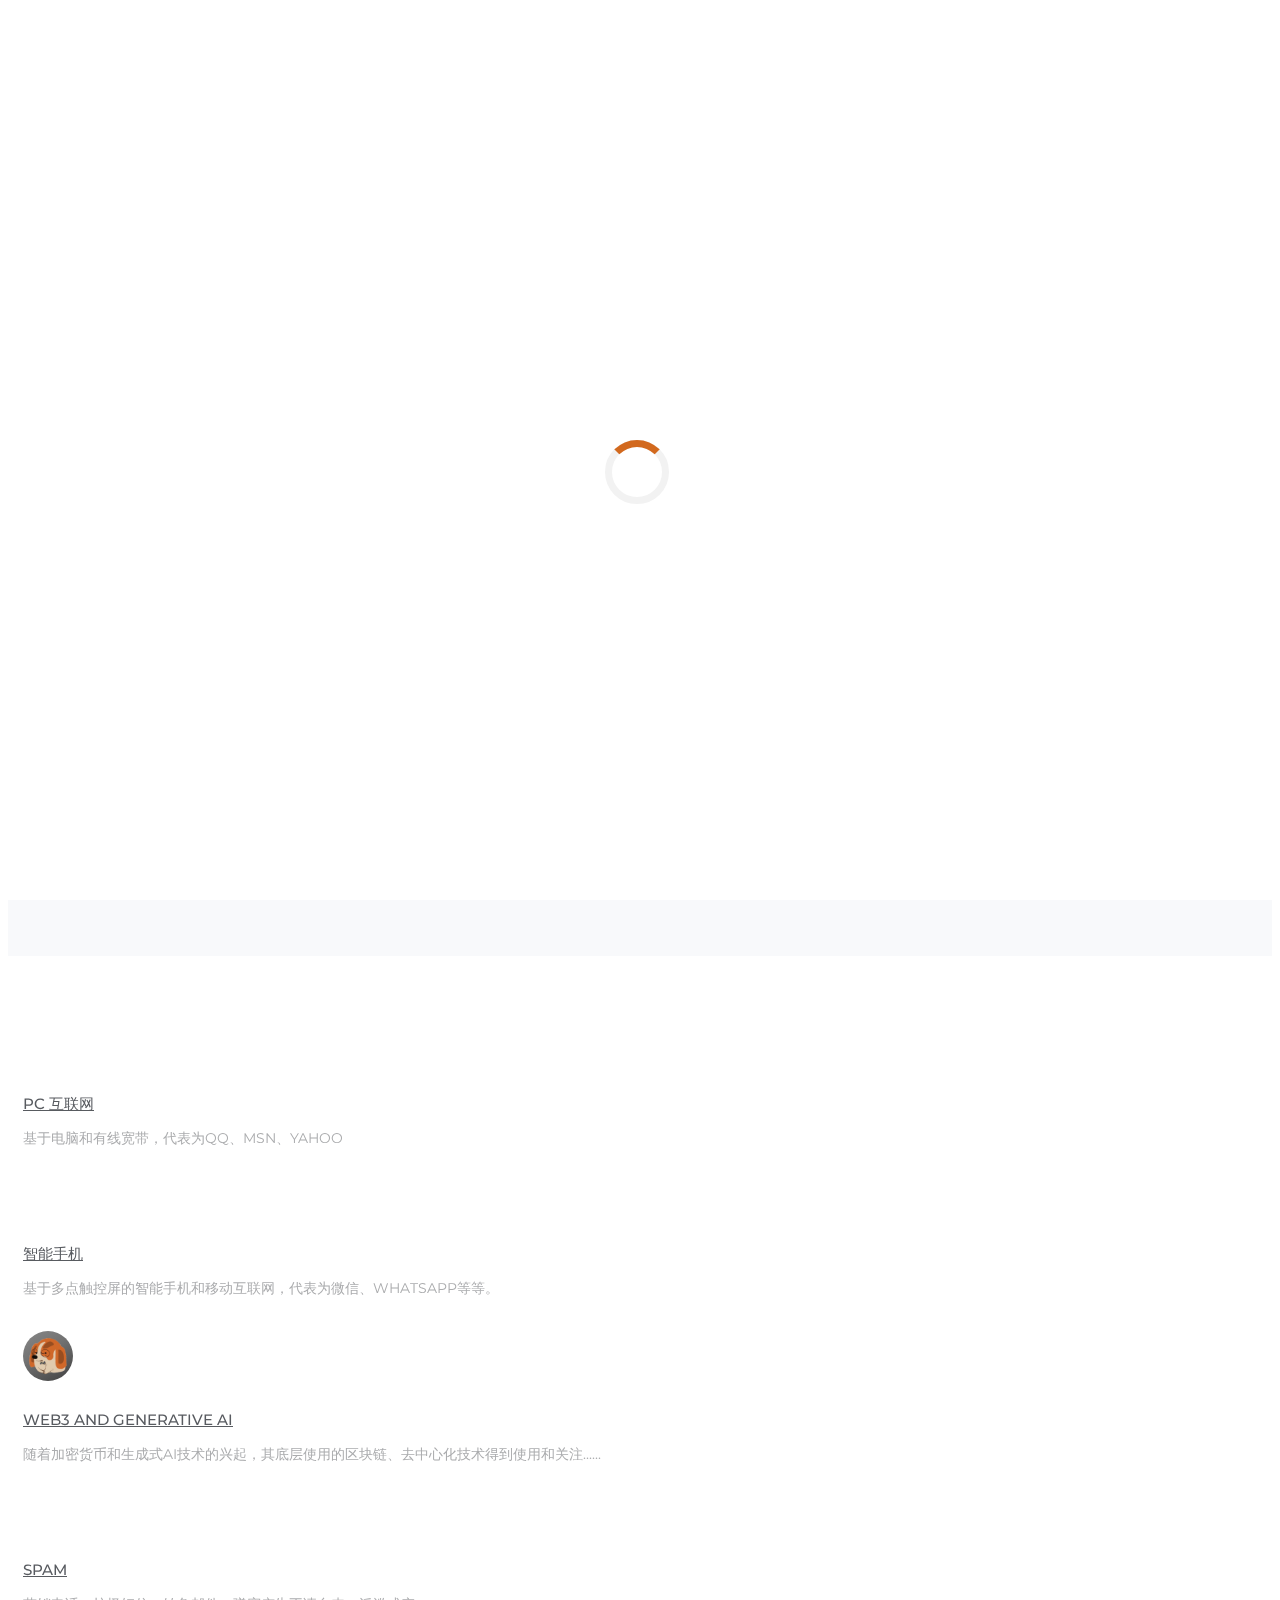
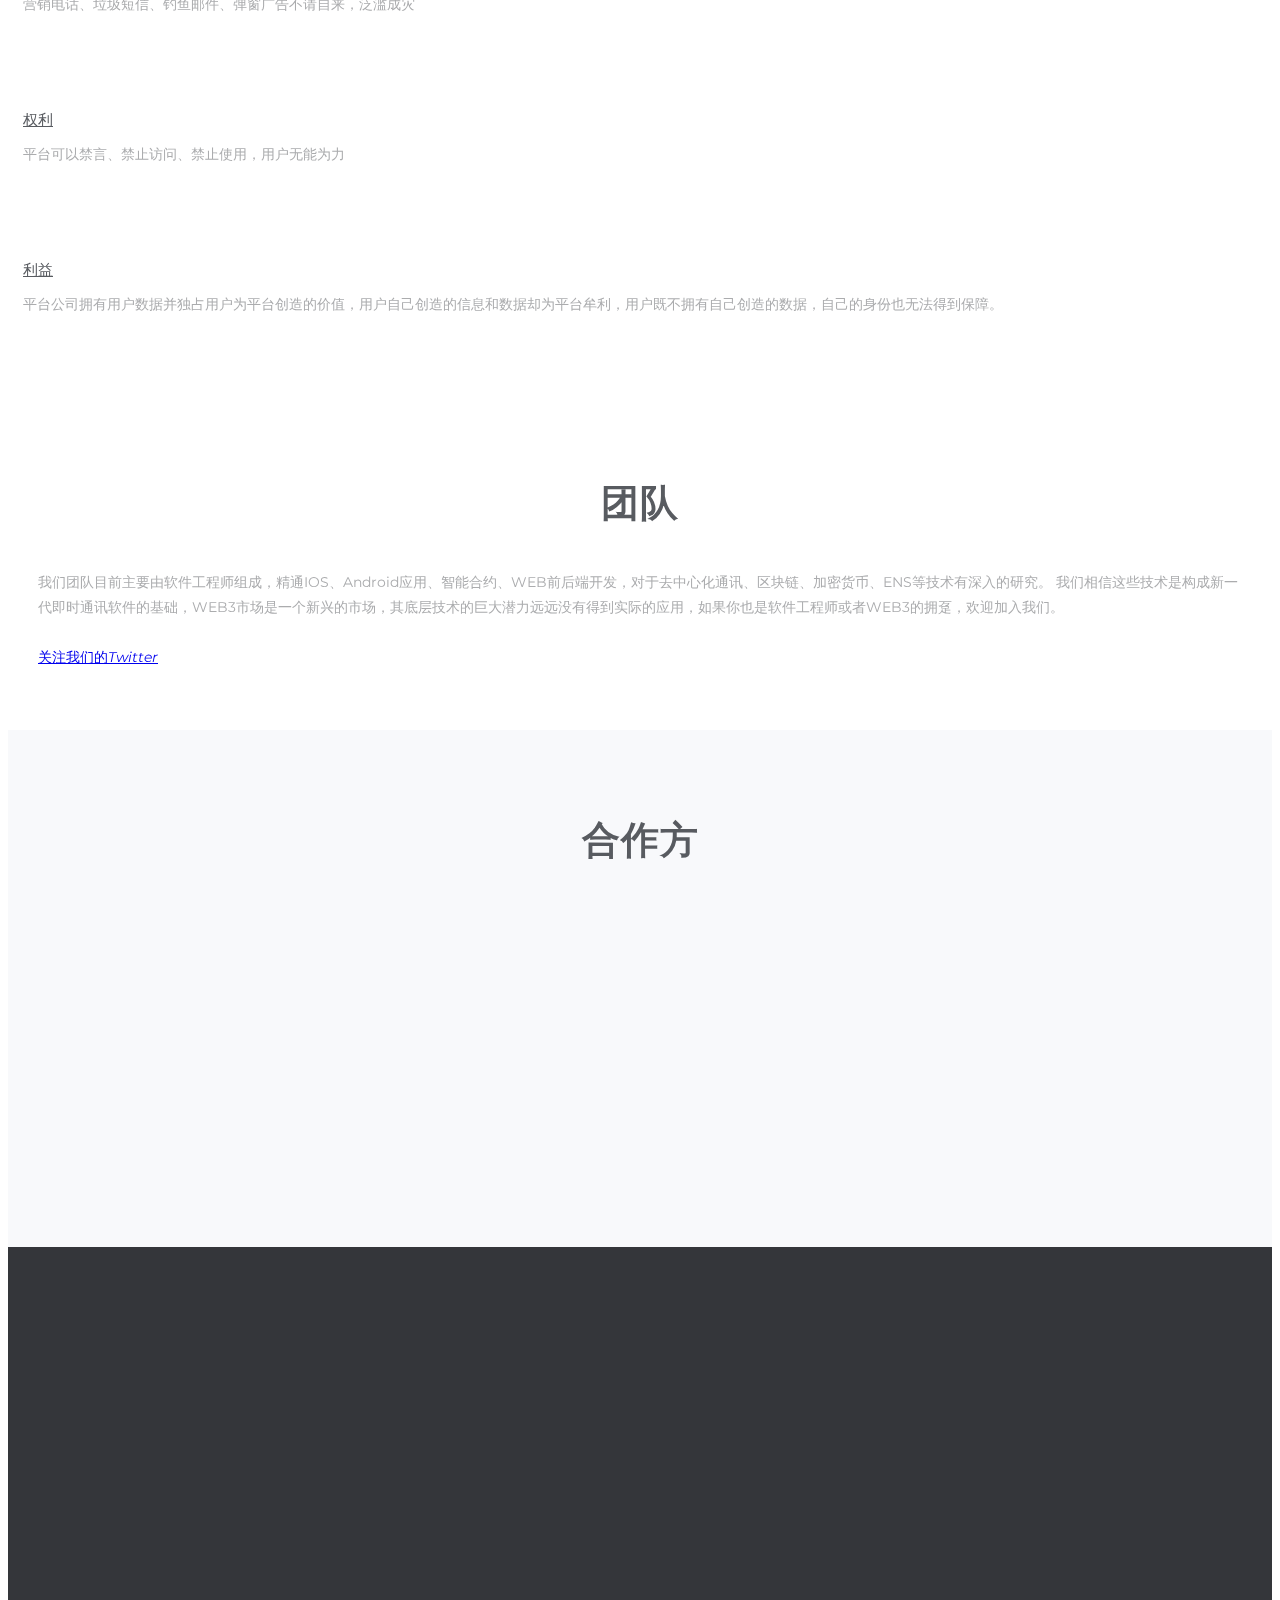
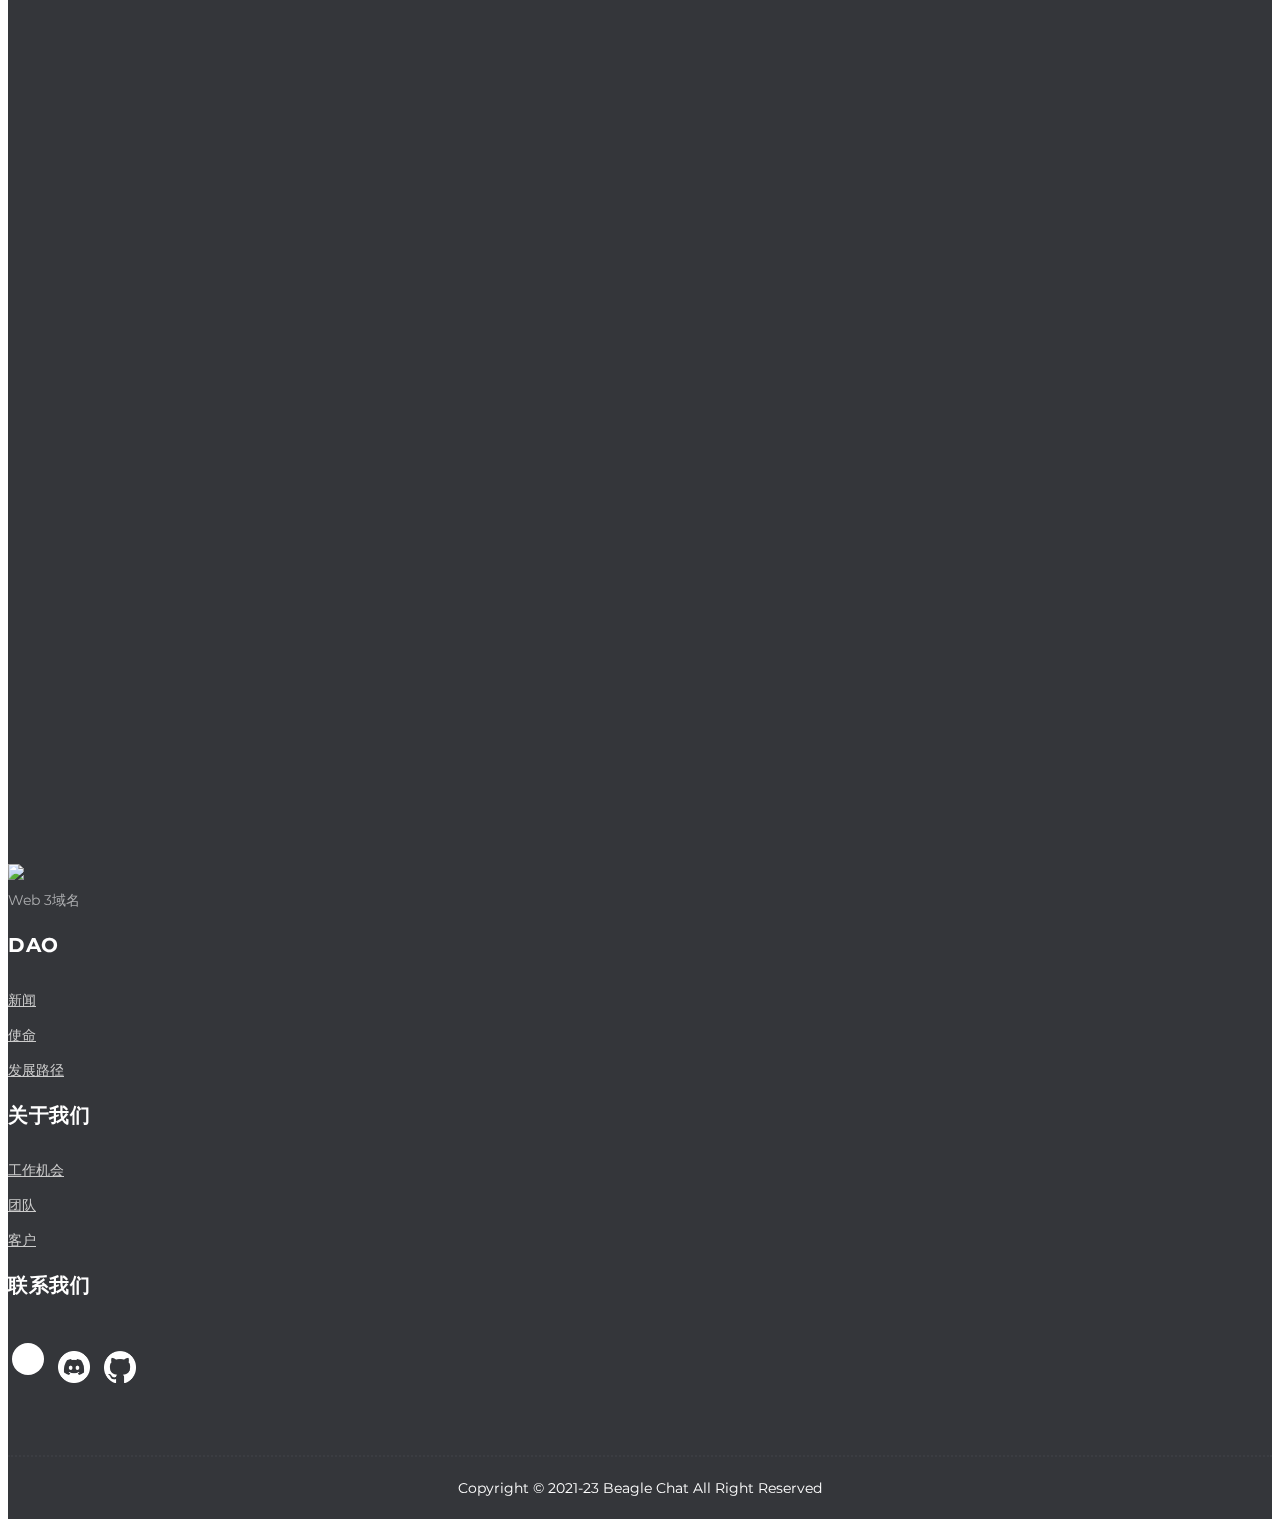
==== commit d6074bac: "Android download" ====
--- a/indexCN.html
+++ b/indexCN.html
@@ -161,13 +161,13 @@
           <div class="row">
             <div class="col-md-12 col-sm-12">
               <div class="contents text-center">
-                <h2 class="head-title wow fadeInUp">新一代社交网络<br><label style="font-size: large">DHT、DID、CRYPTO、NFT、AIGC</label></h2>
+                <h2 class="head-title wow fadeInUp">新一代社交网络<br><label style="font-size: large">DHT、DID、NFT、CRYPTO、Generative AI</label></h2>
 
                 <div class="header-button wow fadeInUp" data-wow-delay="0.3s">
                   <div class="download-row">
                     <div class="download-block">
                     <a href="https://apps.apple.com/us/app/beagle/id1597429120" class="ios-download-btn" target="_blank" style=“color:#989A9C；width:20%;marginRight:'5%'” rel="noreferrer"></a>
-                    <label class="download-text-block">Apple应用商店</label>
+                    <label class="download-text-block">应用商店</label>
                     </div>
                       <div class="download-block">
                           <a href="https://testflight.apple.com/join/aPZw3K1v"  class="ios-testflight-btn" target="_blank">
@@ -183,7 +183,7 @@
                       <!--                  <a href="https://apps.apple.com/us/app/beagle/id1597429120"  class="ios-download-btn" target="_blank"></a>-->
                       TestFlight
                     </a>
-                    <label class="download-text-block">Android(开发版)</label>
+                    <label class="download-text-block">Android</label>
                     </div>
                   </div>
                 </div>
@@ -216,7 +216,7 @@
                         <i class="lni-facebook"></i>
                     </div>
                     <div class="services-content">
-                        <h3><a href="#">第一代IM</a></h3>
+                        <h3><a href="#">PC 互联网</a></h3>
                         <p>基于电脑和有线宽带，代表为QQ、MSN、YAHOO</p>
                     </div>
                 </div>
@@ -228,7 +228,7 @@
                         <i class="lni-instagram"></i>
                     </div>
                     <div class="services-content">
-                        <h3><a href="#">第二代IM</a></h3>
+                        <h3><a href="#">智能手机</a></h3>
                         <p>基于多点触控屏的智能手机和移动互联网，代表为微信、WHATSAPP等等。</p>
                     </div>
                 </div>
@@ -241,8 +241,8 @@
                         <img style="opacity: 1;transform: none;width: 48px;height:48px;padding:1px;background-color: cornflowerblue;border-radius:50%;background: rgba(0, 0, 0, 0) linear-gradient(330.4deg, rgb(68, 68, 68) 4.54%, rgb(114, 114, 114) 59.2%, rgb(160, 160, 160) 148.85%) repeat scroll 0% 0%;" src="assets/img/IOSLOGOt.png" alt="">
                     </div>
                     <div class="services-content">
-                        <h3><a href="#">第三代IM</a></h3>
-                        <p>随着加密货币的兴起，其底层使用的区块链、去中心化技术得到使用和关注......</p>
+                        <h3><a href="#">WEB3 and Generative AI</a></h3>
+                        <p>随着加密货币和生成式AI技术的兴起，其底层使用的区块链、去中心化技术得到使用和关注......</p>
                     </div>
                 </div>
             </div>
--- a/assets/css/download.css
+++ b/assets/css/download.css
@@ -6,12 +6,12 @@
     justify-content: center;
 }
 .download-block {
-    height: 230px;
+    height: 150px;
     display: flex;
     flex-direction: column;
     align-items: center;
-    margin-left: 30px;
-    margin-right: 30px;
+    margin-left: 20px;
+    margin-right: 20px;
     justify-content: center;
 }
 .download-text-block {
@@ -24,7 +24,7 @@
 }
 
 .ios-download-btn {
-    width: 160px;
+    width: 100px;
     height: 100%;
     background-image: url('../img/icon_appstore__ev0z770zyxoy_large_2x.png');
     /*background-image: url('../image/btn-ios.png');*/
@@ -38,7 +38,7 @@
 }
 
 .ios-testflight-btn {
-    width: 160px;
+    width: 100px;
     height: 100%;
     /*height: 122px;*/
     margin-top: 30px;
@@ -52,11 +52,11 @@
 }
 
 .android-download-btn {
-    width: 160px;
+    width: 100px;
     height: 100%;
     margin-top: 30px;
-    background-image: url('../img/IOSLOGO.png');
-    background-size: cover;
+    background-image: url('../img/IOSLOGOt.png');
+    background-size: contain;
     display: inline-block;
     overflow: hidden;
     text-indent: -999px;
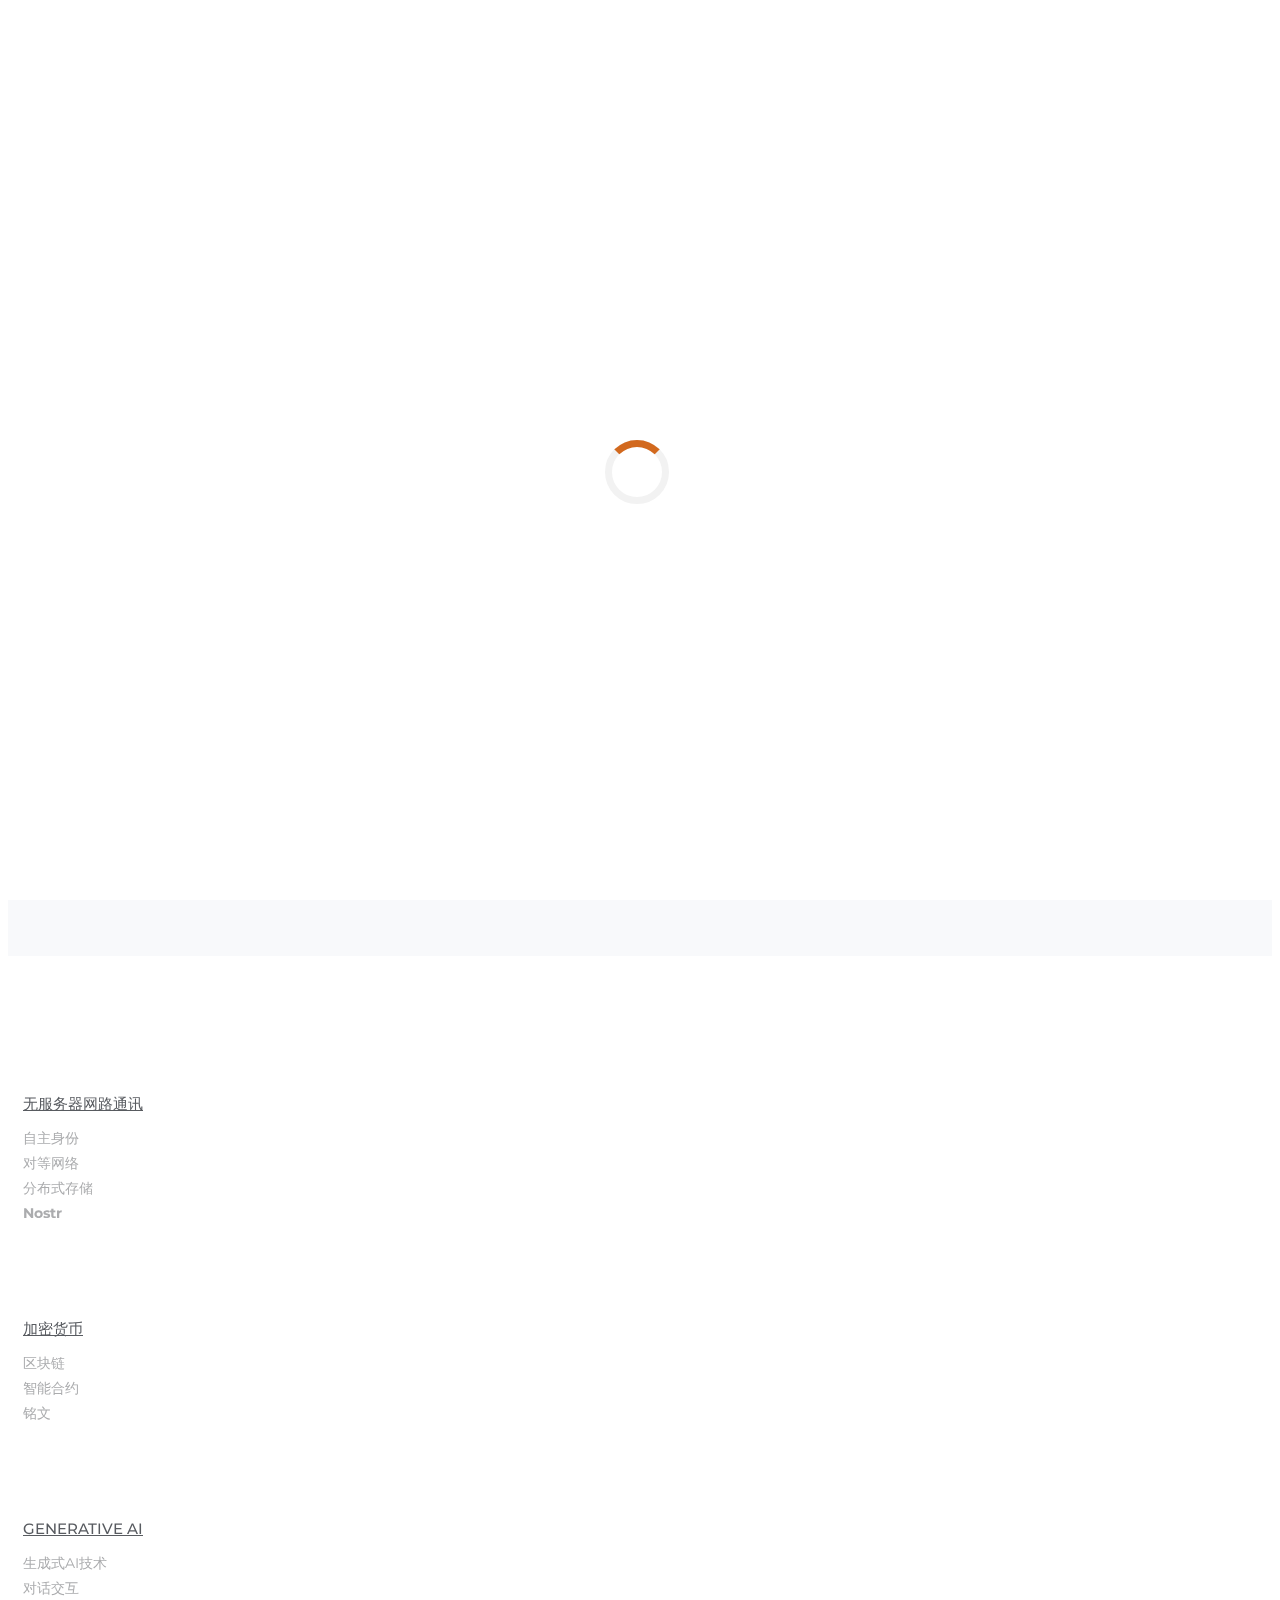
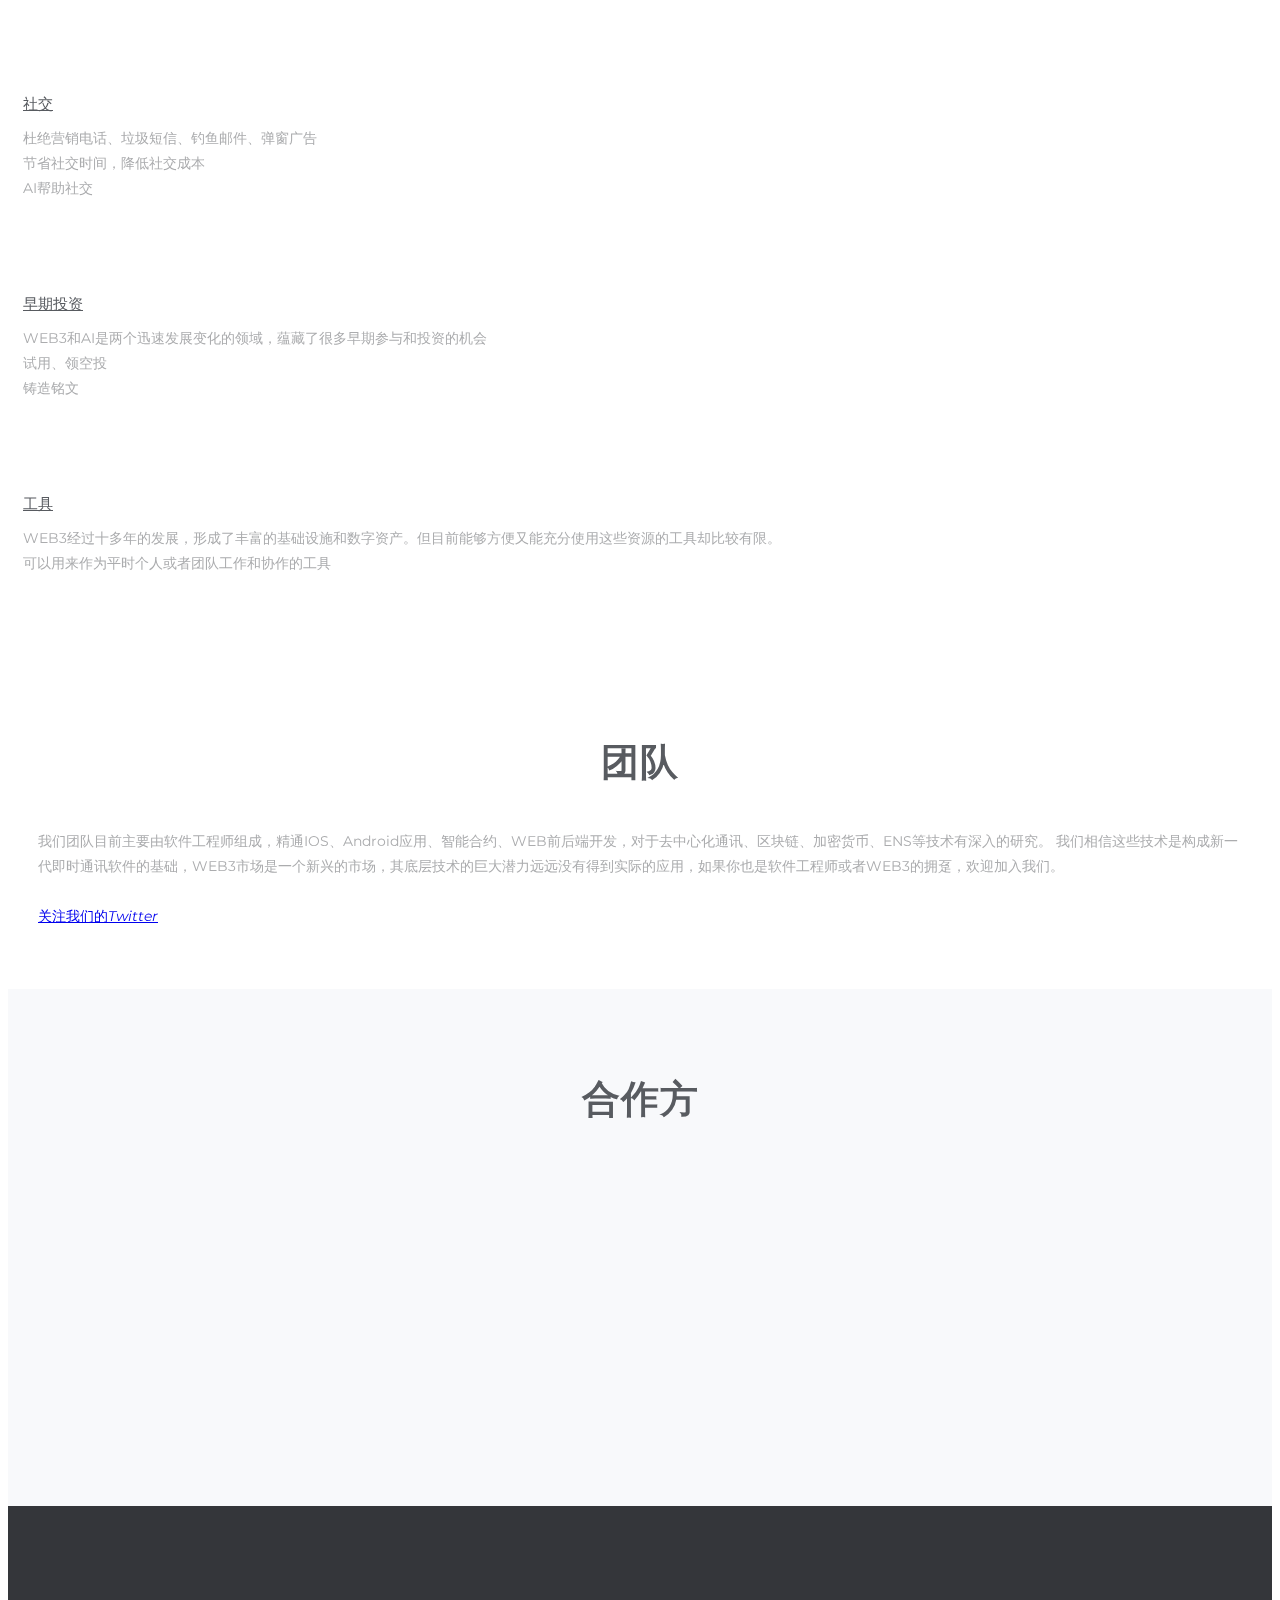
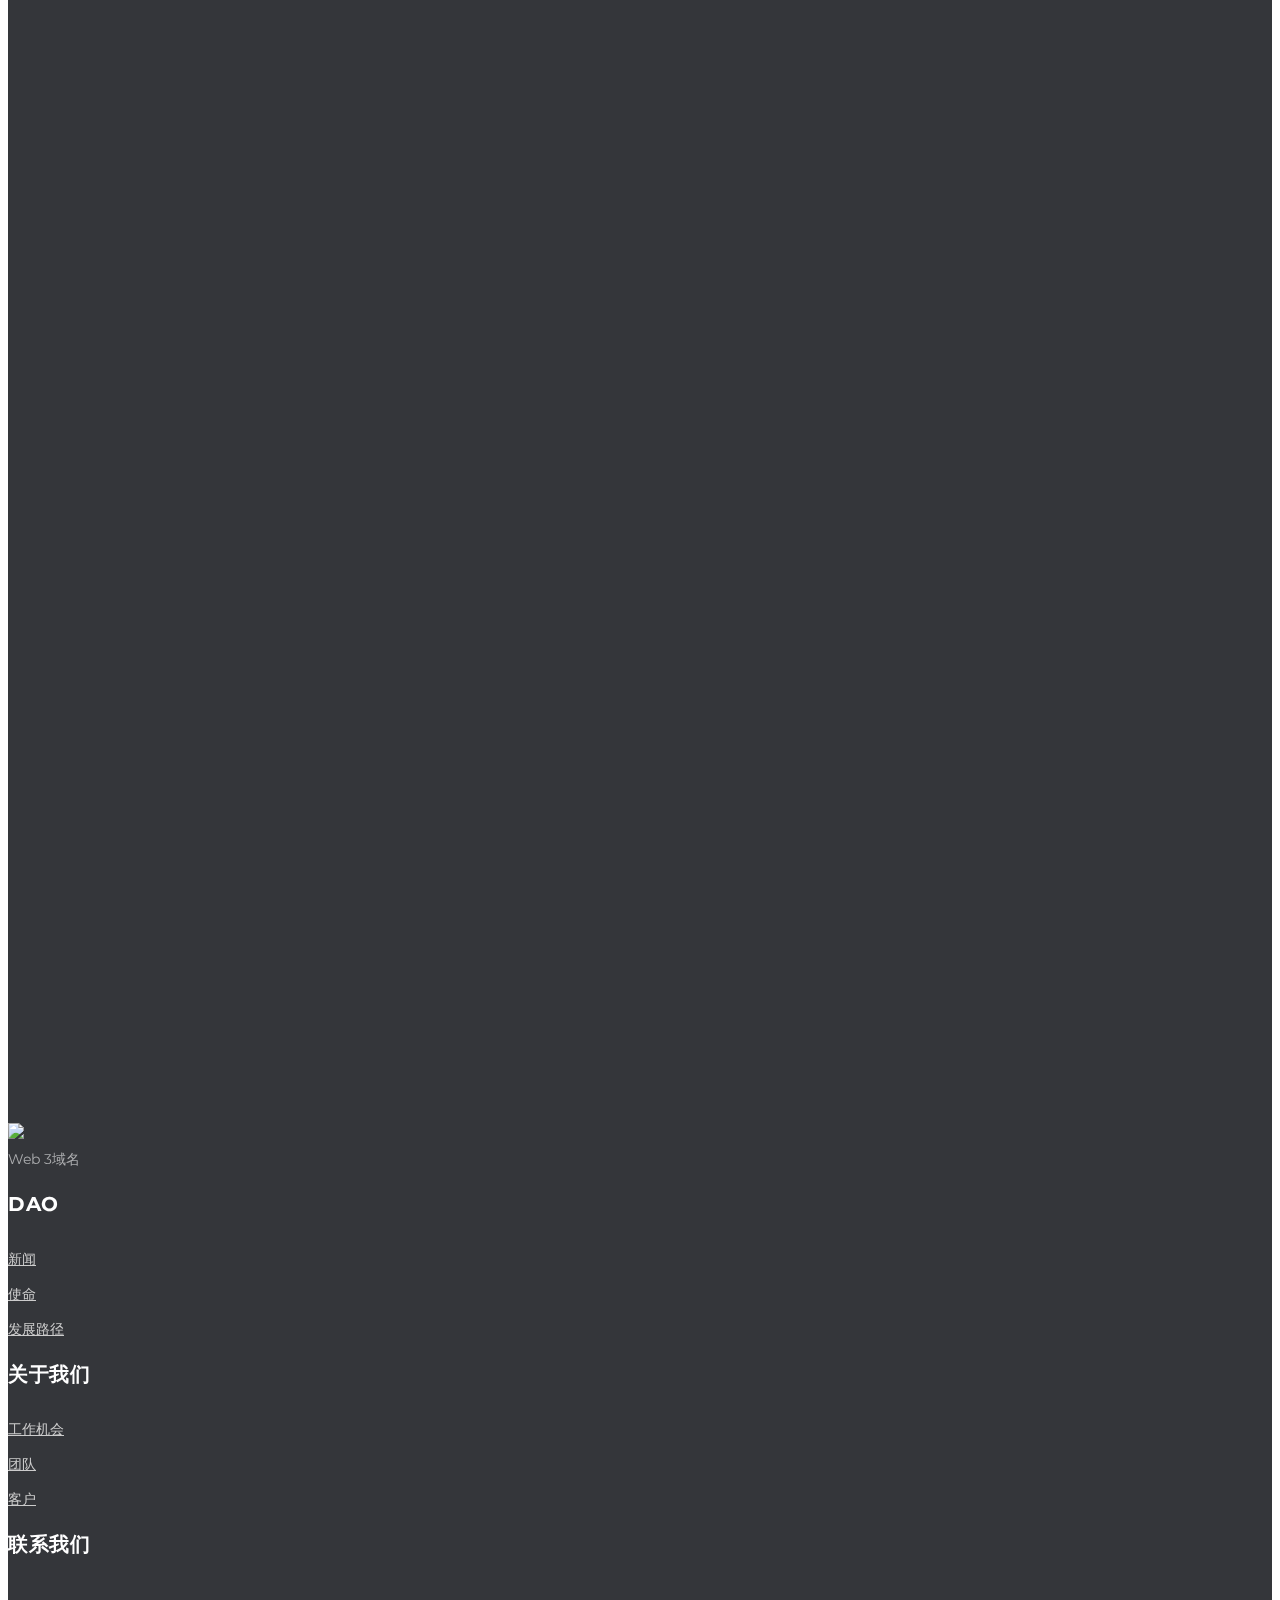
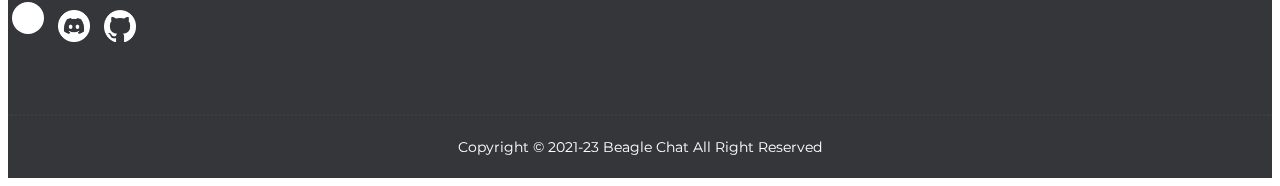
==== commit 026de136: "content update" ====
--- a/indexCN.html
+++ b/indexCN.html
@@ -4,7 +4,7 @@
     <!-- Required meta tags -->
     <meta charset="utf-8">
     <meta name="viewport" content="width=device-width, initial-scale=1, shrink-to-fit=no">
-      <link rel="icon" href="assets/img/IOSLOGOt.png" sizes="150x150">
+      <link rel="icon" href="assets/img/Beagle256.png" sizes="150x150">
     <title>Beagle - Peer to Peer Instant Messaging</title>
 
     <!-- Bootstrap CSS -->
@@ -44,7 +44,7 @@
               <span class="icon-menu"></span>
             </button>
 <!--            <a href="index.html" class="navbar-brand"><img style="opacity: 1;transform: none;width: 48px;height:48px;padding:10px;background-color: cornflowerblue;border-radius:50%;background: rgba(0, 0, 0, 0) linear-gradient(330.4deg, rgb(68, 188, 240) 4.54%, rgb(114, 152, 248) 59.2%, rgb(160, 153, 255) 148.85%) repeat scroll 0% 0%;" src="assets/img/dns3_logo.svg" alt=""></a>-->
-            <a href="index.html" class="navbar-brand"><img src="assets/img/IOSLOGOt.png" style="width: 75px"/></a>
+            <a href="index.html" class="navbar-brand"><img src="assets/img/Beagle256.png" style="width: 75px"/></a>
           </div>
           <div class="collapse navbar-collapse" id="main-navbar">
             <ul class="navbar-nav mr-auto w-100 justify-content-left clearfix">
@@ -161,7 +161,7 @@
           <div class="row">
             <div class="col-md-12 col-sm-12">
               <div class="contents text-center">
-                <h2 class="head-title wow fadeInUp">新一代社交网络<br><label style="font-size: large">DHT、DID、NFT、CRYPTO、Generative AI</label></h2>
+                <h2 class="head-title wow fadeInUp">WEB3生态的社交软件<br><label style="font-size: large">DHT、DID、NFT、CRYPTO、Generative AI</label></h2>
 
                 <div class="header-button wow fadeInUp" data-wow-delay="0.3s">
                   <div class="download-row">
@@ -213,11 +213,14 @@
             <div class="col-md-6 col-lg-4 col-xs-12">
                 <div class="services-item wow fadeInRight" data-wow-delay="0.6s">
                     <div class="icon">
-                        <i class="lni-facebook"></i>
+                        <i class="lni-bluetooth"></i>
                     </div>
                     <div class="services-content">
-                        <h3><a href="#">PC 互联网</a></h3>
-                        <p>基于电脑和有线宽带，代表为QQ、MSN、YAHOO</p>
+                        <h3><a href="#">无服务器网路通讯</a></h3>
+                        <p>自主身份</p>
+                        <p>对等网络</p>
+                        <p>分布式存储</p>
+                        <p><b >Nostr</b></p>
                     </div>
                 </div>
             </div>
@@ -225,11 +228,13 @@
             <div class="col-md-6 col-lg-4 col-xs-12">
                 <div class="services-item wow fadeInRight" data-wow-delay="0.9s">
                     <div class="icon">
-                        <i class="lni-instagram"></i>
+                        <i class="lni-bitcoin"></i>
                     </div>
                     <div class="services-content">
-                        <h3><a href="#">智能手机</a></h3>
-                        <p>基于多点触控屏的智能手机和移动互联网，代表为微信、WHATSAPP等等。</p>
+                        <h3><a href="#">加密货币</a></h3>
+                        <p>区块链</p>
+                        <p>智能合约</p>
+                        <p>铭文</p>
                     </div>
                 </div>
             </div>
@@ -237,12 +242,13 @@
             <div class="col-md-6 col-lg-4 col-xs-12">
                 <div class="services-item wow fadeInRight" data-wow-delay="1.2s">
                     <div class="icon">
-<!--                        <i class="lni-bitcoin"></i>-->
-                        <img style="opacity: 1;transform: none;width: 48px;height:48px;padding:1px;background-color: cornflowerblue;border-radius:50%;background: rgba(0, 0, 0, 0) linear-gradient(330.4deg, rgb(68, 68, 68) 4.54%, rgb(114, 114, 114) 59.2%, rgb(160, 160, 160) 148.85%) repeat scroll 0% 0%;" src="assets/img/IOSLOGOt.png" alt="">
+                        <i class="lni-twitter"></i>
+<!--                        <img style="opacity: 1;transform: none;width: 48px;height:48px;padding:1px;border-radius:50%;" src="assets/img/Beagle256.png" alt="">-->
                     </div>
                     <div class="services-content">
-                        <h3><a href="#">WEB3 and Generative AI</a></h3>
-                        <p>随着加密货币和生成式AI技术的兴起，其底层使用的区块链、去中心化技术得到使用和关注......</p>
+                        <h3><a href="#">Generative AI</a></h3>
+                        <p>生成式AI技术</p>
+                        <p>对话交互</p>
                     </div>
                 </div>
             </div>
@@ -250,12 +256,14 @@
           <div class="col-md-6 col-lg-4 col-xs-12">
             <div class="services-item wow fadeInRight" data-wow-delay="0.3s">
               <div class="icon">
-                <i class="lni-mobile"></i>
+                <i class="lni-link"></i>
 <!--                <img style="opacity: 1;transform: none;width: 48px;height:48px;padding:10px;background-color: cornflowerblue;border-radius:50%;background: rgba(0, 0, 0, 0) linear-gradient(330.4deg, rgb(68, 68, 68) 4.54%, rgb(114, 114, 114) 59.2%, rgb(160, 160, 160) 148.85%) repeat scroll 0% 0%;" src="assets/img/ENSIcon.e806751ddfd6a5b549e599544234f39f.svg" alt="">     -->
               </div>
               <div class="services-content">
-                <h3><a href="#">SPAM</a></h3>
-                <p>营销电话、垃圾短信、钓鱼邮件、弹窗广告不请自来，泛滥成灾</p>
+                <h3><a href="#">社交</a></h3>
+                <p>杜绝营销电话、垃圾短信、钓鱼邮件、弹窗广告</p>
+                  <p>节省社交时间，降低社交成本</p>
+                  <p>AI帮助社交</p>
               </div>
             </div>
           </div>
@@ -263,11 +271,13 @@
           <div class="col-md-6 col-lg-4 col-xs-12">
             <div class="services-item wow fadeInRight" data-wow-delay="1.8s">
               <div class="icon">
-                <i class="lni-key"></i>
+                <i class="lni-graduation"></i>
               </div>
               <div class="services-content">
-                <h3><a href="#">权利</a></h3>
-                <p>平台可以禁言、禁止访问、禁止使用，用户无能为力</p>
+                <h3><a href="#">早期投资</a></h3>
+                <p>WEB3和AI是两个迅速发展变化的领域，蕴藏了很多早期参与和投资的机会</p>
+                  <p>试用、领空投</p>
+                  <p>铸造铭文</p>
               </div>
             </div>
           </div>
@@ -278,8 +288,9 @@
                 <i class="lni-briefcase"></i>
               </div>
               <div class="services-content">
-                <h3><a href="#">利益</a></h3>
-                <p>平台公司拥有用户数据并独占用户为平台创造的价值，用户自己创造的信息和数据却为平台牟利，用户既不拥有自己创造的数据，自己的身份也无法得到保障。</p>
+                <h3><a href="#">工具</a></h3>
+                <p>WEB3经过十多年的发展，形成了丰富的基础设施和数字资产。但目前能够方便又能充分使用这些资源的工具却比较有限。</p>
+                  <p>可以用来作为平时个人或者团队工作和协作的工具</p>
               </div>
             </div>
           </div>
--- a/assets/css/download.css
+++ b/assets/css/download.css
@@ -14,6 +14,16 @@
     margin-right: 20px;
     justify-content: center;
 }
+.download-block-android {
+    height: 150px;
+    display: flex;
+    flex-direction: column;
+    align-items: center;
+    margin-left: 20px;
+    margin-right: 20px;
+    margin-top: 30px;
+    justify-content: center;
+}
 .download-text-block {
     /*height: 430px;*/
     display: flex;
@@ -26,6 +36,7 @@
 .ios-download-btn {
     width: 100px;
     height: 100%;
+    border-radius: 20px;
     background-image: url('../img/icon_appstore__ev0z770zyxoy_large_2x.png');
     /*background-image: url('../image/btn-ios.png');*/
     margin-top: 30px;
@@ -52,10 +63,11 @@
 }
 
 .android-download-btn {
-    width: 100px;
+    width: 90px;
     height: 100%;
     margin-top: 30px;
-    background-image: url('../img/IOSLOGOt.png');
+    border-radius: 20px;
+    background-image: url('../img/Beagle256b.png');
     background-size: contain;
     display: inline-block;
     overflow: hidden;
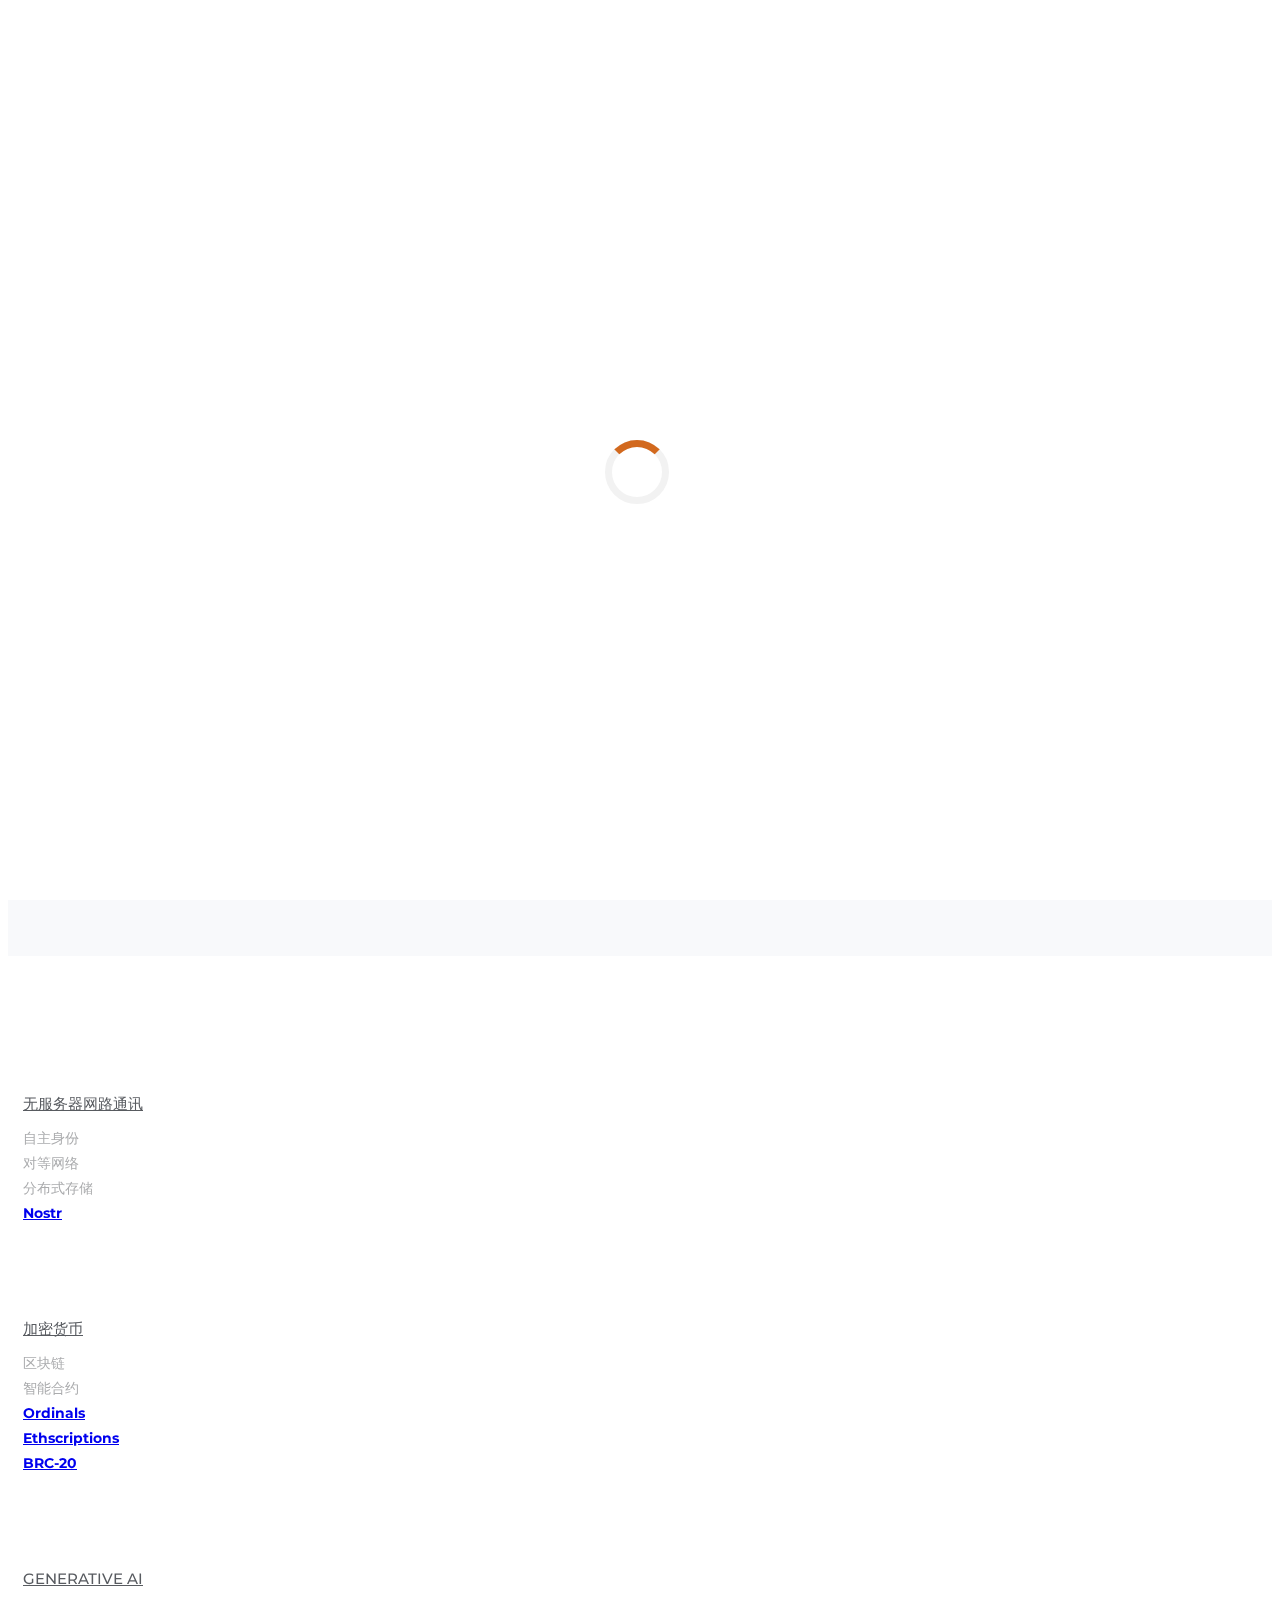
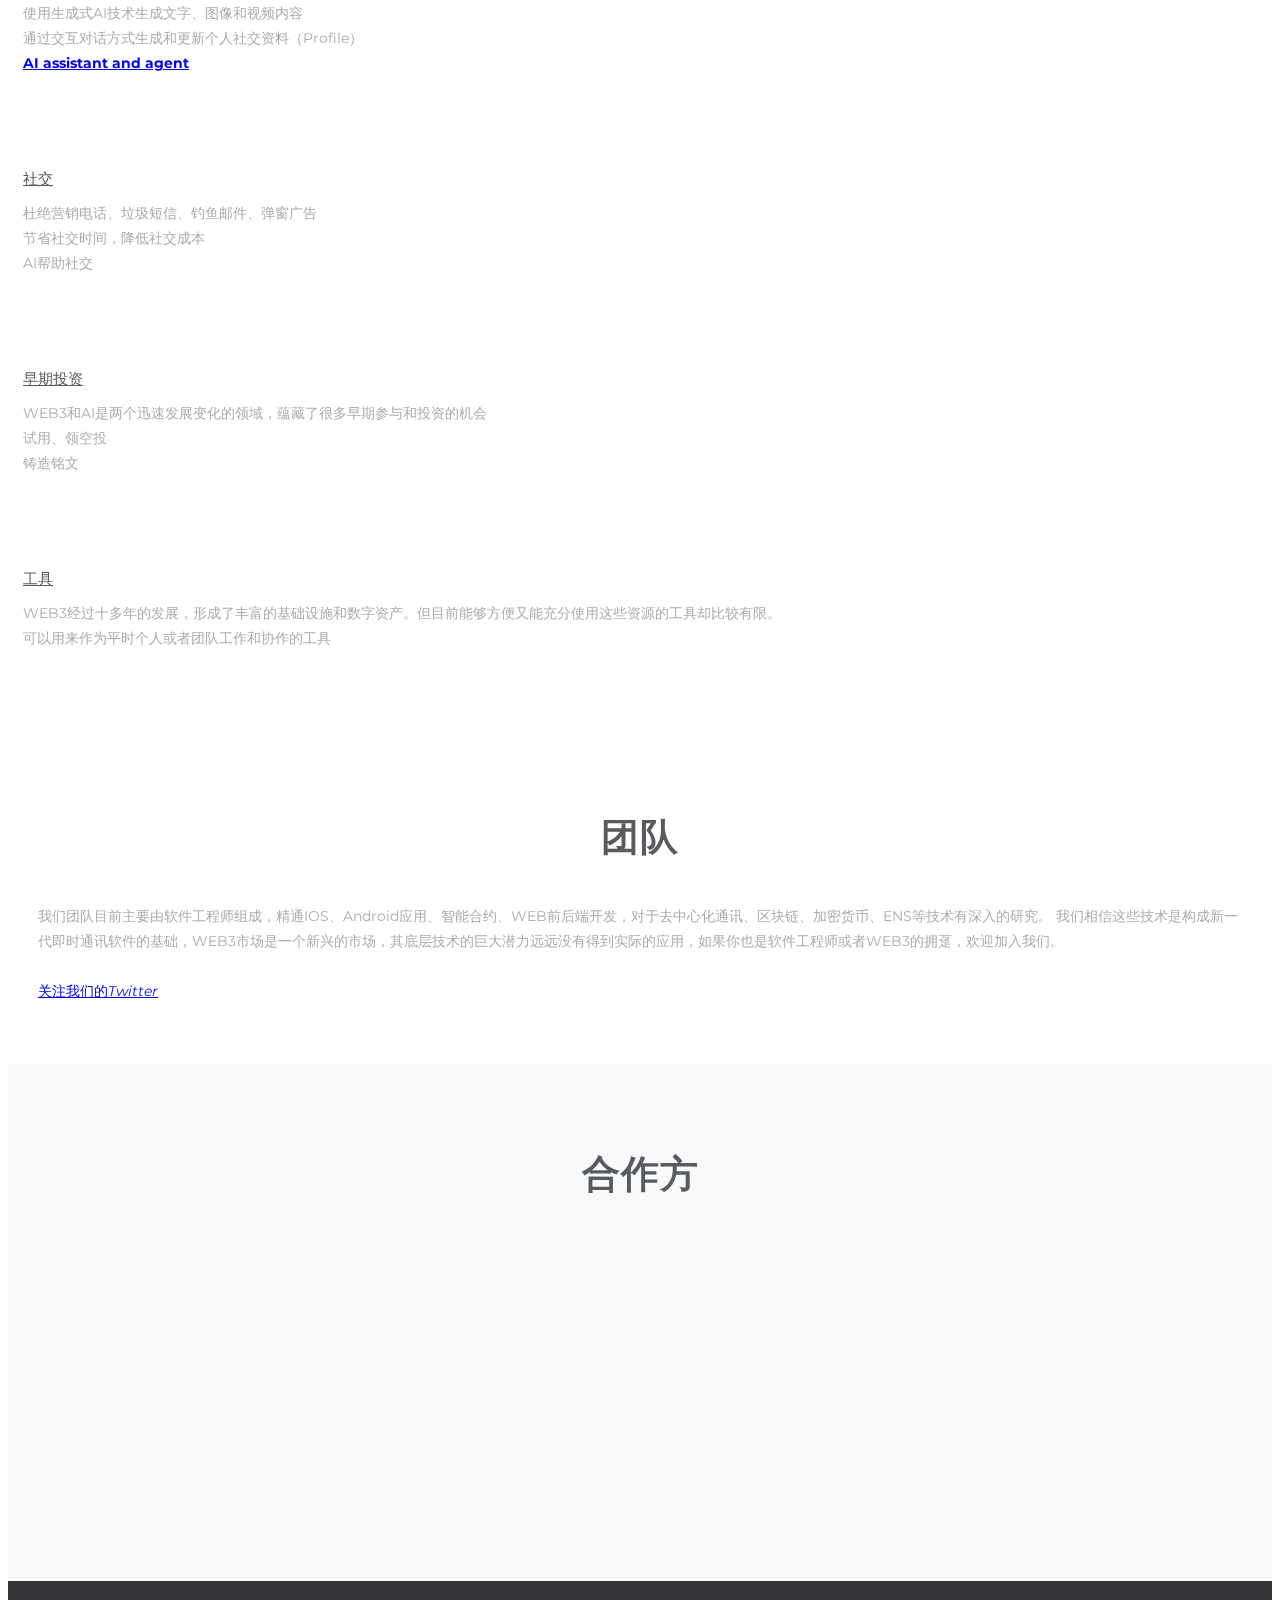
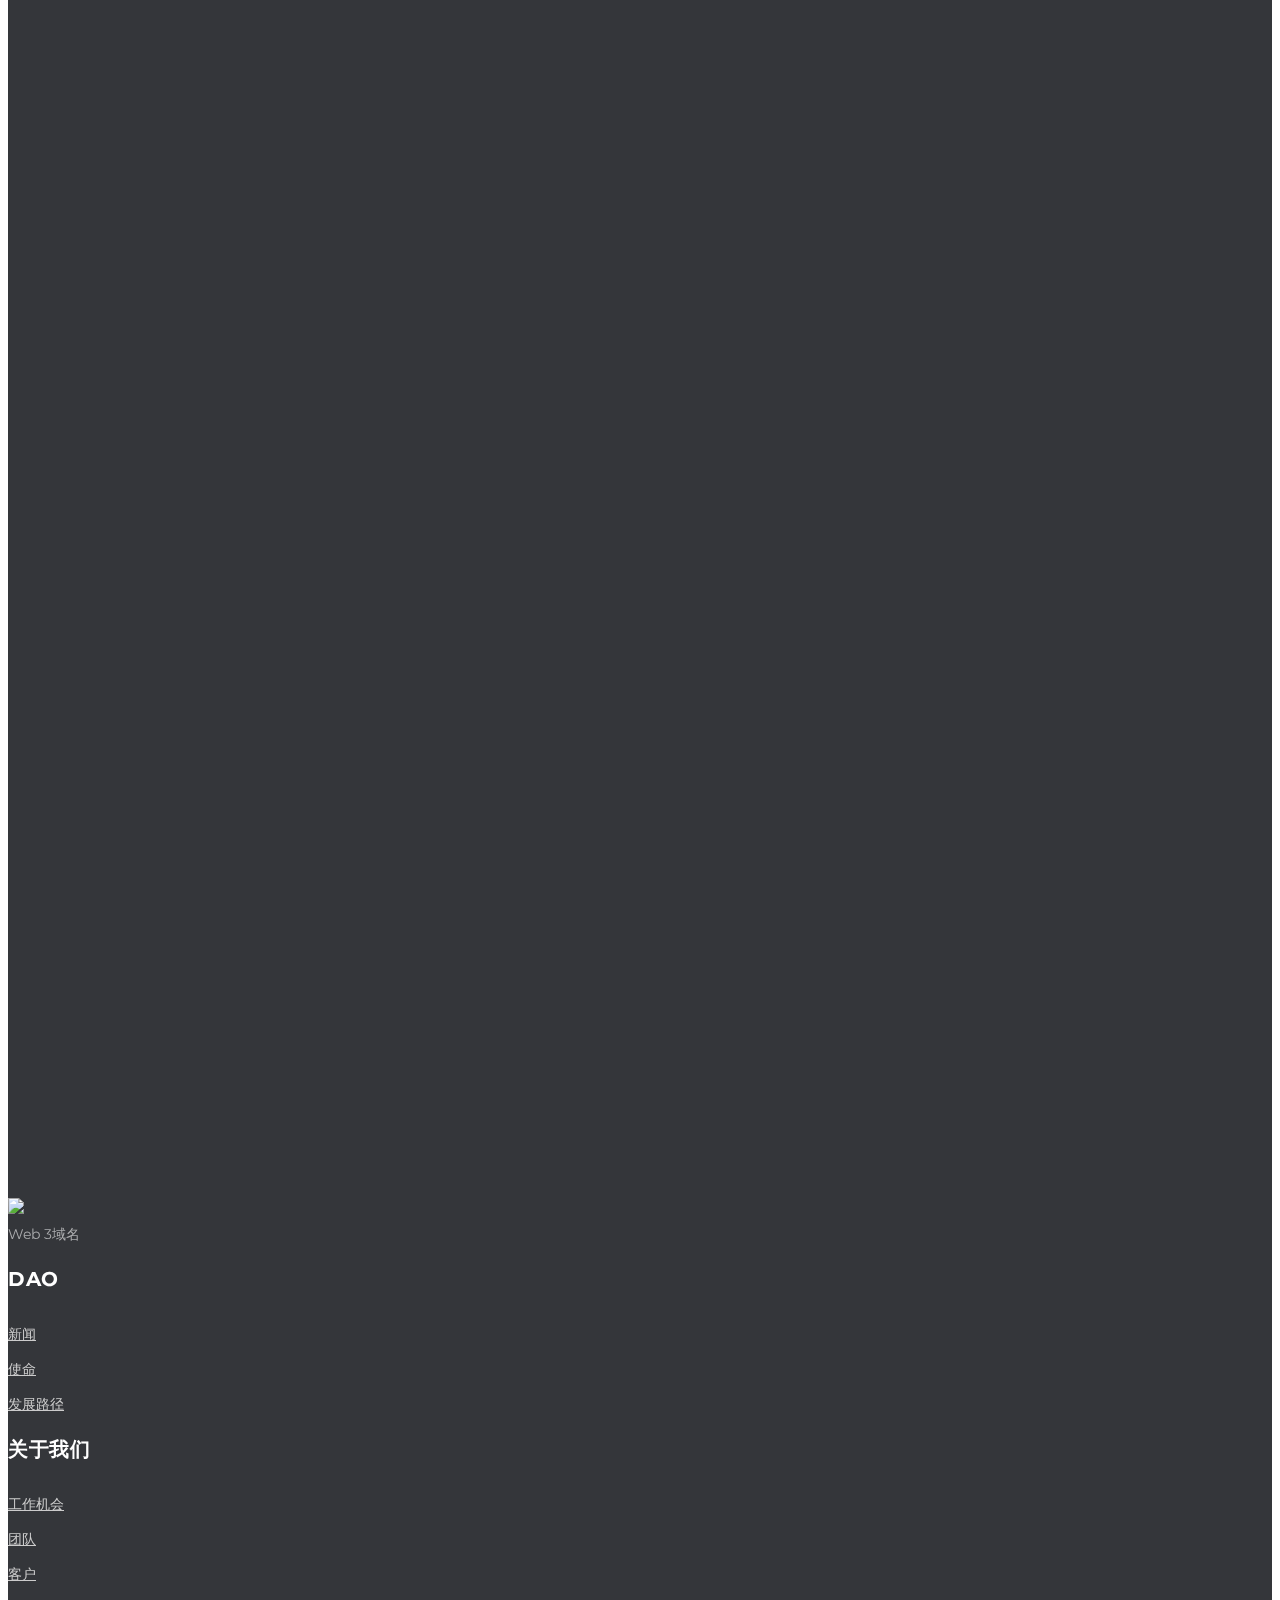
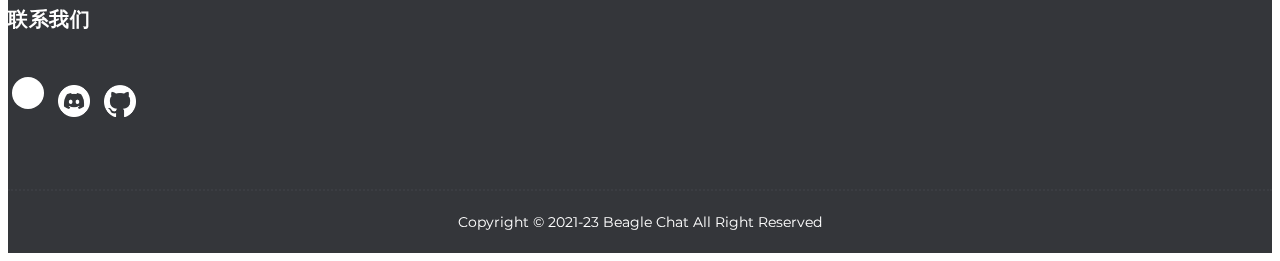
==== commit c641e3c3: "content update 3" ====
--- a/indexCN.html
+++ b/indexCN.html
@@ -220,7 +220,7 @@
                         <p>自主身份</p>
                         <p>对等网络</p>
                         <p>分布式存储</p>
-                        <p><b >Nostr</b></p>
+                        <p><a href="https://github.com/nostr-protocol/nostr" target="_blank"><b>Nostr</b></a></p>
                     </div>
                 </div>
             </div>
@@ -234,7 +234,9 @@
                         <h3><a href="#">加密货币</a></h3>
                         <p>区块链</p>
                         <p>智能合约</p>
-                        <p>铭文</p>
+                        <p><a href="https://docs.ordinals.com/introduction.html" target="_blank"><b>Ordinals</b></a></p>
+                        <p><a href="https://docs.ethscriptions.com/overview/introducing-ethscriptions" target="_blank"><b>Ethscriptions</b></p>
+                        <p><a href="https://domo-2.gitbook.io/brc-20-experiment/" target="_blank"><b>BRC-20</b></a></p>
                     </div>
                 </div>
             </div>
@@ -247,8 +249,9 @@
                     </div>
                     <div class="services-content">
                         <h3><a href="#">Generative AI</a></h3>
-                        <p>生成式AI技术</p>
-                        <p>对话交互</p>
+                        <p>使用生成式AI技术生成文字、图像和视频内容</p>
+                        <p>通过交互对话方式生成和更新个人社交资料（Profile）</p>
+                        <p><a href="https://platform.openai.com/docs/introduction" target="_blank"><b>AI assistant and agent</b></a></p>
                     </div>
                 </div>
             </div>
@@ -271,7 +274,7 @@
           <div class="col-md-6 col-lg-4 col-xs-12">
             <div class="services-item wow fadeInRight" data-wow-delay="1.8s">
               <div class="icon">
-                <i class="lni-graduation"></i>
+                <i class="lni-wallet"></i>
               </div>
               <div class="services-content">
                 <h3><a href="#">早期投资</a></h3>
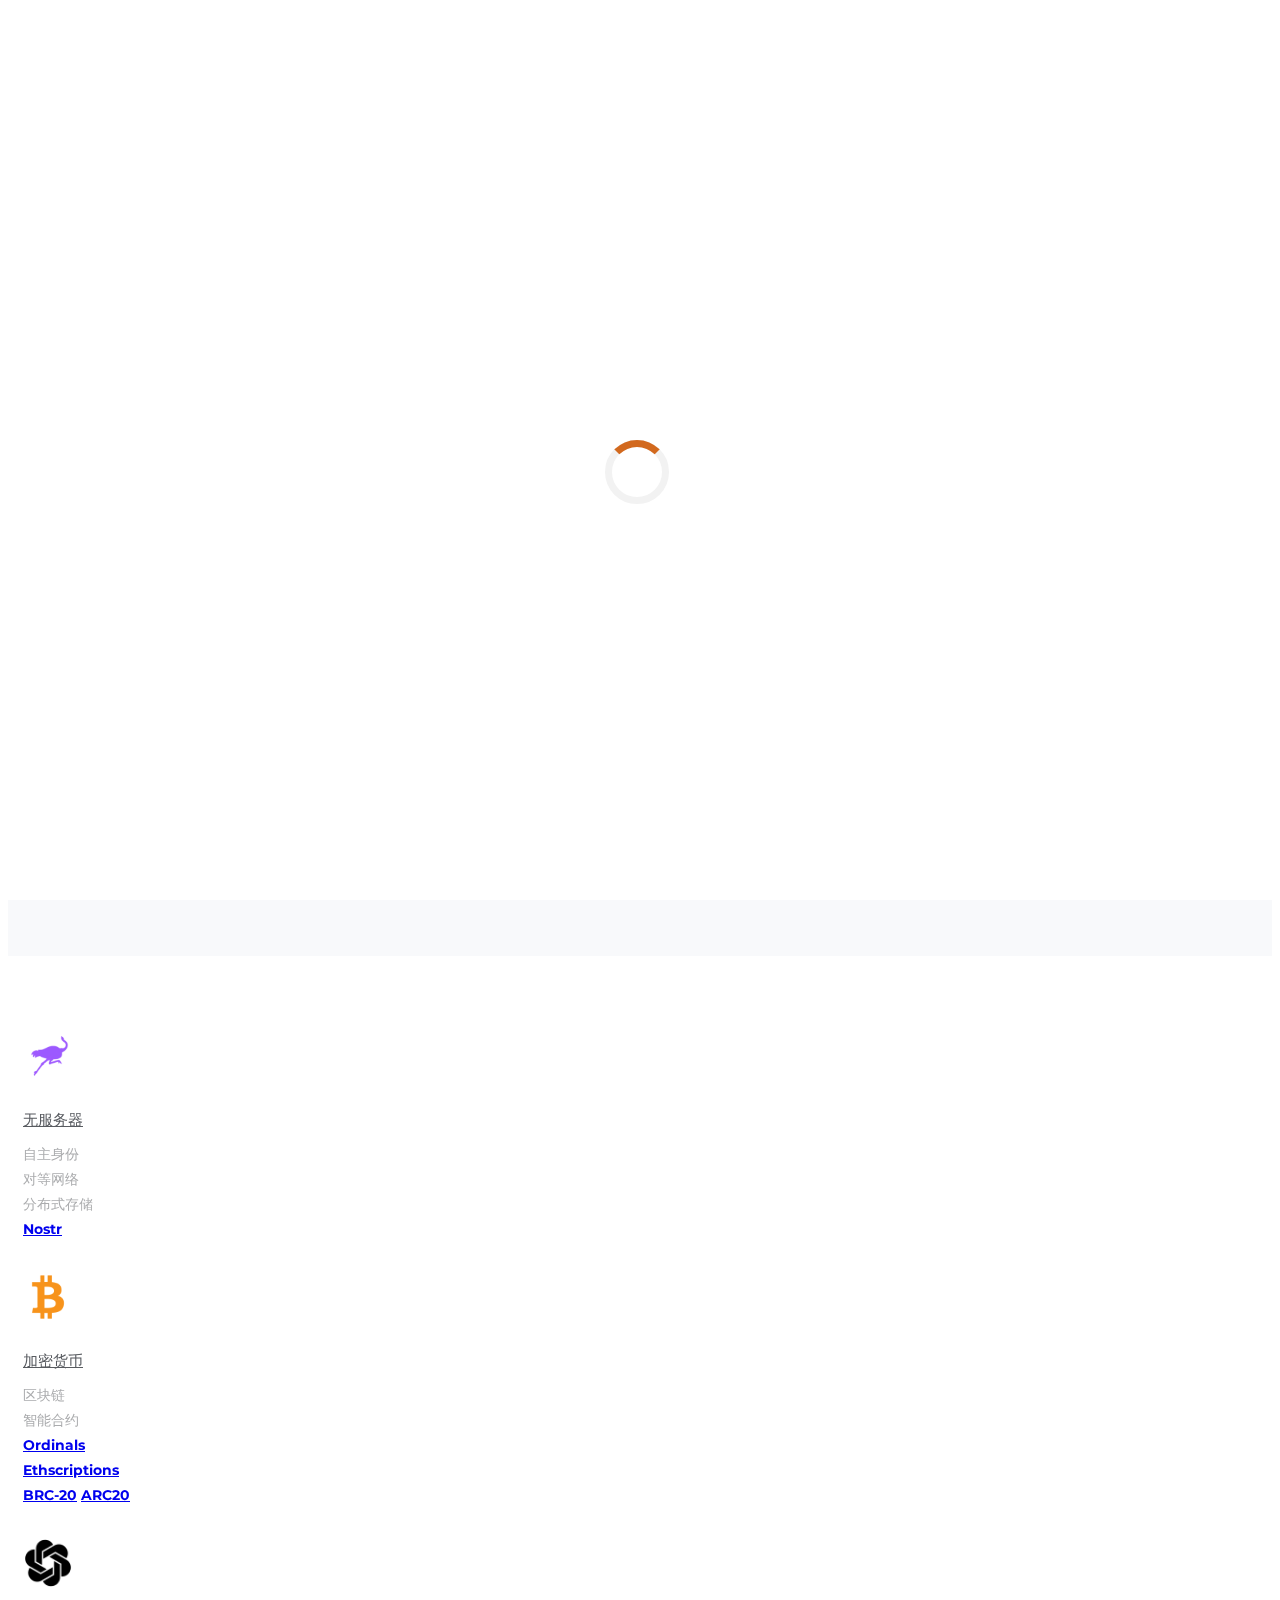
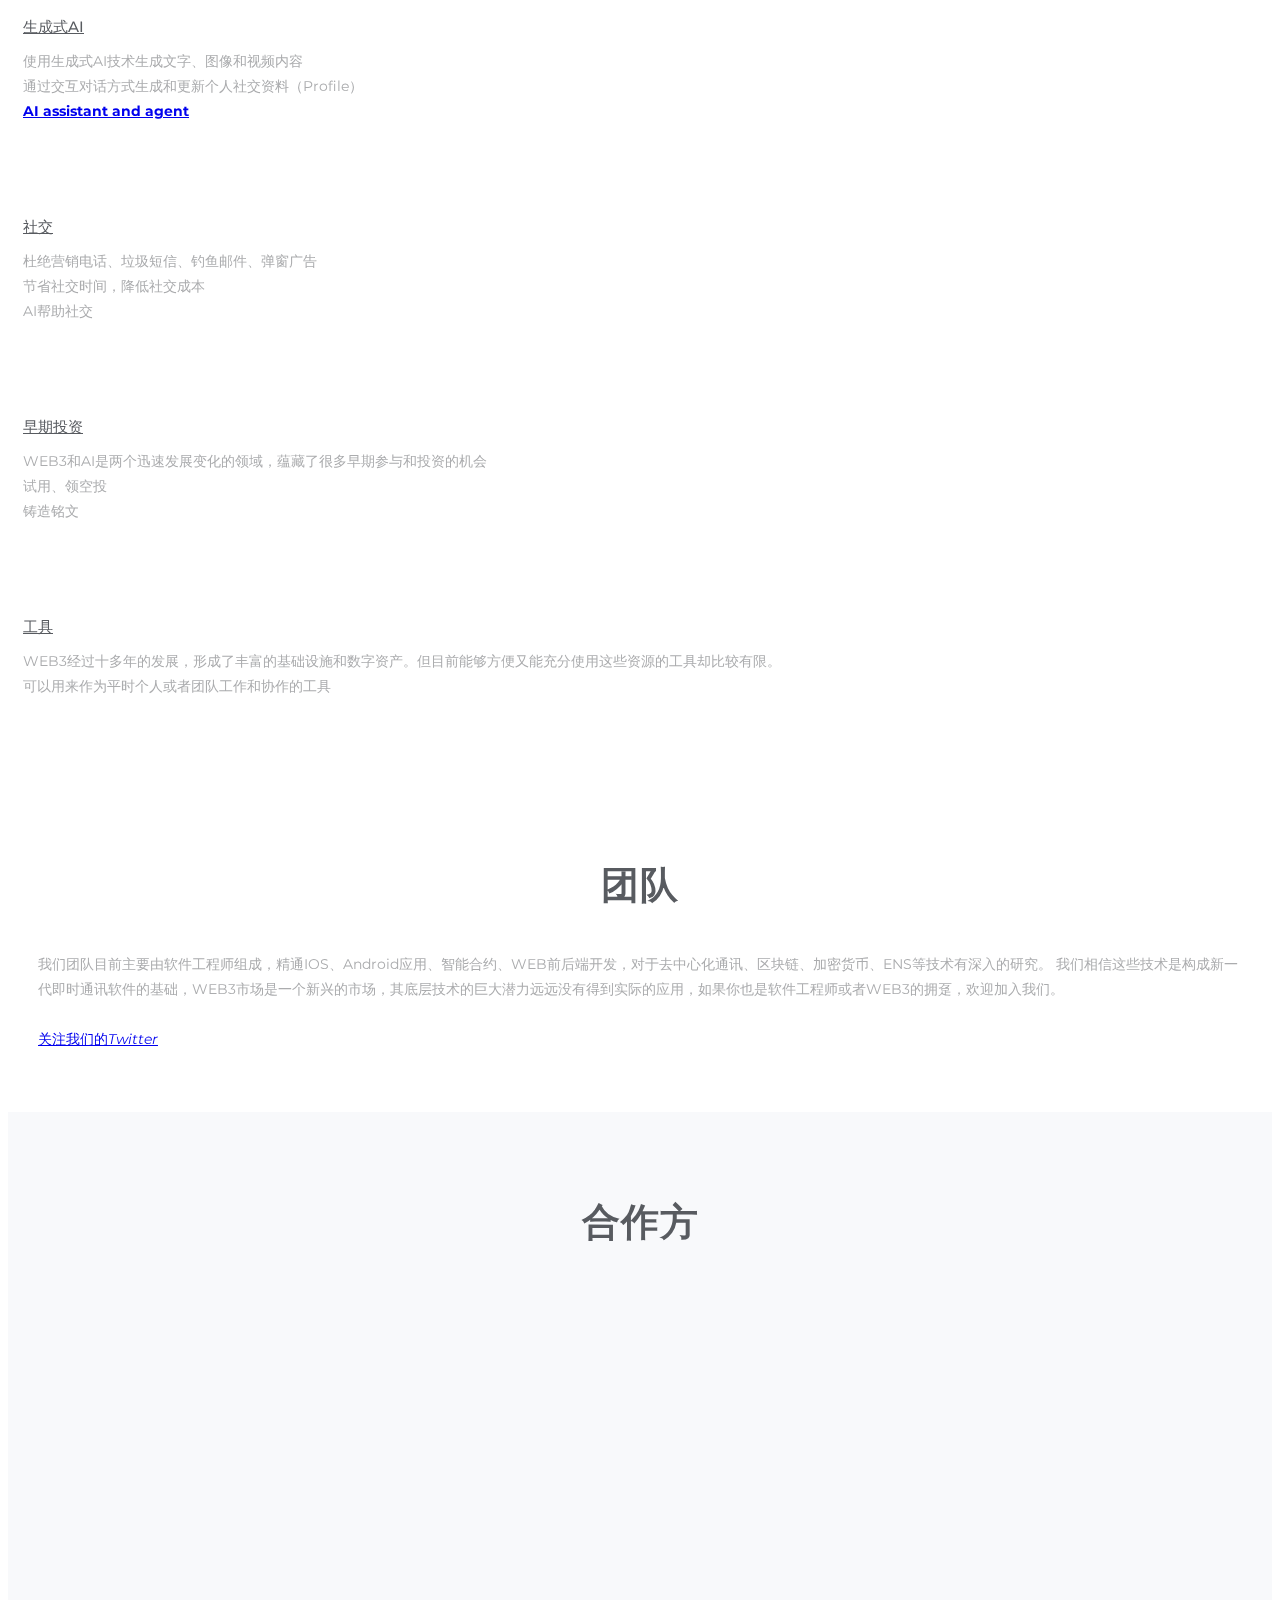
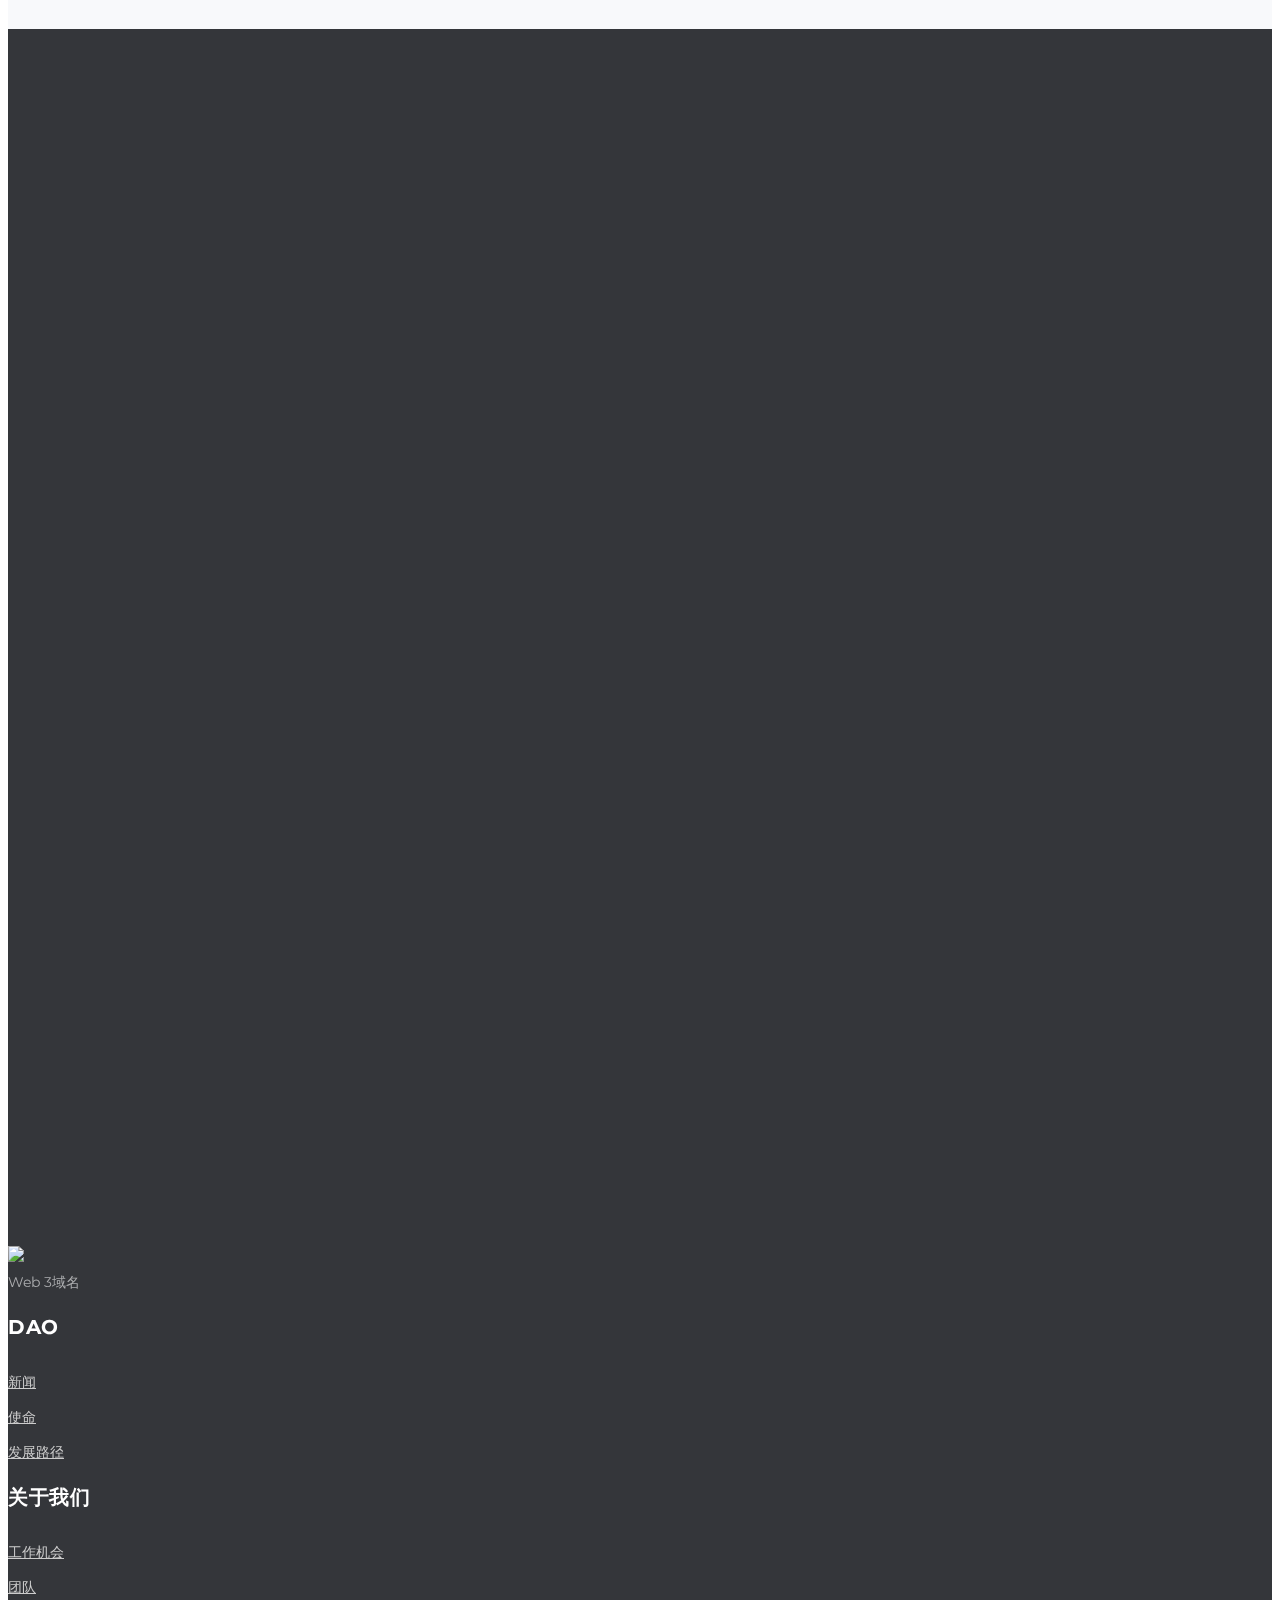
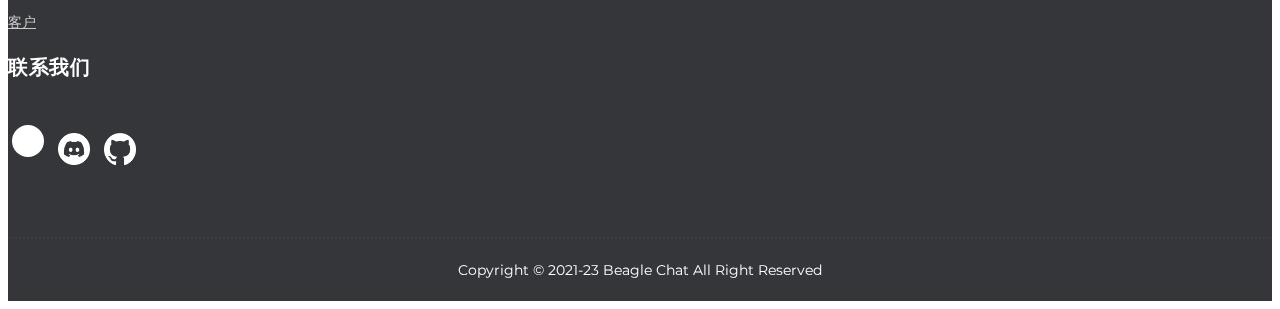
==== commit 41989433: "content update 3" ====
--- a/indexCN.html
+++ b/indexCN.html
@@ -5,7 +5,7 @@
     <meta charset="utf-8">
     <meta name="viewport" content="width=device-width, initial-scale=1, shrink-to-fit=no">
       <link rel="icon" href="assets/img/Beagle256.png" sizes="150x150">
-    <title>Beagle - Peer to Peer Instant Messaging</title>
+    <title>Beagle - The Social Network of Web3 Ecosystem</title>
 
     <!-- Bootstrap CSS -->
     <link rel="stylesheet" type="text/css" href="assets/css/bootstrap.min.css" >
@@ -213,10 +213,11 @@
             <div class="col-md-6 col-lg-4 col-xs-12">
                 <div class="services-item wow fadeInRight" data-wow-delay="0.6s">
                     <div class="icon">
-                        <i class="lni-bluetooth"></i>
+<!--                        <i class="lni-bluetooth"></i>-->
+                        <img style="opacity: 1;transform: none;width: 48px;height:48px;padding:1px;border-radius:50%;" src="assets/img/nostr0.avif" alt="">
                     </div>
                     <div class="services-content">
-                        <h3><a href="#">无服务器网路通讯</a></h3>
+                        <h3><a href="#">无服务器</a></h3>
                         <p>自主身份</p>
                         <p>对等网络</p>
                         <p>分布式存储</p>
@@ -228,7 +229,8 @@
             <div class="col-md-6 col-lg-4 col-xs-12">
                 <div class="services-item wow fadeInRight" data-wow-delay="0.9s">
                     <div class="icon">
-                        <i class="lni-bitcoin"></i>
+<!--                        <i class="lni-bitcoin"></i>-->
+                        <img style="opacity: 1;transform: none;width: 48px;height:48px;padding:1px;border-radius:50%;" src="assets/img/bitcoin.png" alt="">
                     </div>
                     <div class="services-content">
                         <h3><a href="#">加密货币</a></h3>
@@ -236,7 +238,9 @@
                         <p>智能合约</p>
                         <p><a href="https://docs.ordinals.com/introduction.html" target="_blank"><b>Ordinals</b></a></p>
                         <p><a href="https://docs.ethscriptions.com/overview/introducing-ethscriptions" target="_blank"><b>Ethscriptions</b></p>
-                        <p><a href="https://domo-2.gitbook.io/brc-20-experiment/" target="_blank"><b>BRC-20</b></a></p>
+                        <p><a href="https://domo-2.gitbook.io/brc-20-experiment/" target="_blank"><b>BRC-20</b></a>
+                            <a href="https://docs.atomicals.xyz/"> <b> ARC20</b> </a>
+                        </p>
                     </div>
                 </div>
             </div>
@@ -244,14 +248,15 @@
             <div class="col-md-6 col-lg-4 col-xs-12">
                 <div class="services-item wow fadeInRight" data-wow-delay="1.2s">
                     <div class="icon">
-                        <i class="lni-twitter"></i>
-<!--                        <img style="opacity: 1;transform: none;width: 48px;height:48px;padding:1px;border-radius:50%;" src="assets/img/Beagle256.png" alt="">-->
+<!--                        <i class="lni-twitter"></i>-->
+                        <img style="opacity: 1;transform: none;width: 48px;height:48px;padding:1px;border-radius:50%;" src="assets/img/openai.png" alt="">
                     </div>
                     <div class="services-content">
-                        <h3><a href="#">Generative AI</a></h3>
+                        <h3><a href="#">生成式AI</a></h3>
                         <p>使用生成式AI技术生成文字、图像和视频内容</p>
                         <p>通过交互对话方式生成和更新个人社交资料（Profile）</p>
-                        <p><a href="https://platform.openai.com/docs/introduction" target="_blank"><b>AI assistant and agent</b></a></p>
+                        <p><a href="https://platform.openai.com/docs/introduction" target="_blank"><b>AI assistant and agent</b></a>
+                            </p>
                     </div>
                 </div>
             </div>
@@ -399,7 +404,7 @@
         </div>
         <div class="row">
           <div style="margin-left:30px; margin-right:30px;text-align: left">我们团队目前主要由软件工程师组成，精通IOS、Android应用、智能合约、WEB前后端开发，对于去中心化通讯、区块链、加密货币、ENS等技术有深入的研究。
-              我们相信这些技术是构成新一代即时通讯软件的基础，WEB3市场是一个新兴的市场，其底层技术的巨大潜力远远没有得到实际的应用，如果你也是软件工程师或者WEB3的拥趸，欢迎加入我们。<br></br><a href="https://twitter.com/0xwli" target="_blank">关注我们的<i class="lni-twitter-filled" aria-hidden="true">Twitter</i></a></div>
+              我们相信这些技术是构成新一代即时通讯软件的基础，WEB3市场是一个新兴的市场，其底层技术的巨大潜力远远没有得到实际的应用，如果你也是软件工程师或者WEB3的拥趸，欢迎加入我们。<br></br><a href="https://twitter.com/beagle0x" target="_blank">关注我们的<i class="lni-twitter-filled" aria-hidden="true">Twitter</i></a></div>
           <!--          <div class="col-sm-6 col-md-6 col-lg-4">-->
 <!--            &lt;!&ndash; Team Item Starts &ndash;&gt;-->
 <!--            <div class="team-item text-center">-->
@@ -840,8 +845,8 @@
               <h3 class="footer-titel">联系我们</h3>
               <div class="social-icon">
 <!--  	            <a class="facebook" href="#"><i class="lni-facebook-filled"></i></a>-->
-  	            <a class="twitter" href="https://twitter.com/0xwli" target="_blank"><i class="lni-twitter-filled"></i></a>
-                <a href="https://discord.gg/he3N4uuW">
+  	            <a class="twitter" href="https://twitter.com/beagle0x" target="_blank"><i class="lni-twitter-filled"></i></a>
+                <a href="https://discord.gg/WXTtCF8fGN">
                 <i data-v-0da1bd0f=""  class="icon-item d-block"><img data-v-0da1bd0f="" style="background-color: #34363a;margin-bottom:4px;width: 32px" src="[data-uri]" alt="Discord" title="Discord"></i>
                 </a>
                 <a href="https://github.com/0xli">
